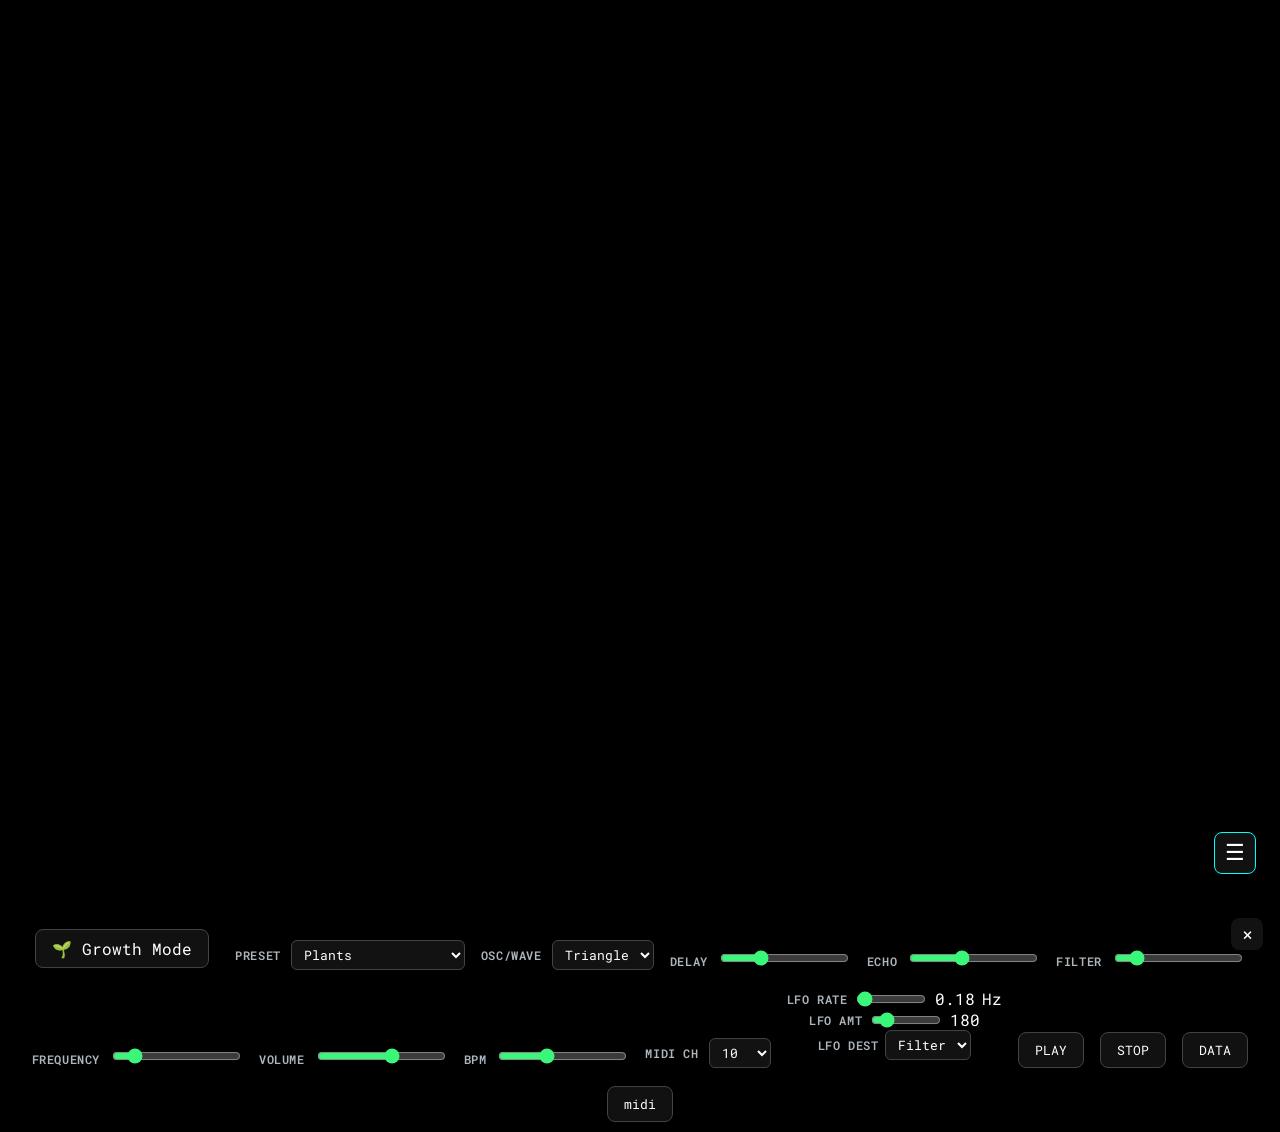
==== index.html @ 4c8a29ea "Initial release of Plantasia growth-mode synth. Canonical vines app with design tokens, accessibilit" ====
<!DOCTYPE html>
<html lang="en">
<head>
  <meta charset="UTF-8" />
  <title>Plantasia</title>
  <meta http-equiv="refresh" content="0; url=plantasia.html" />
  <link rel="canonical" href="plantasia.html" />
  <meta name="viewport" content="width=device-width, initial-scale=1.0" />
  <script>location.replace('plantasia.html');</script>
</head>
<body>
  <p><a href="plantasia.html">Launch Plantasia</a></p>
</body>
</html>
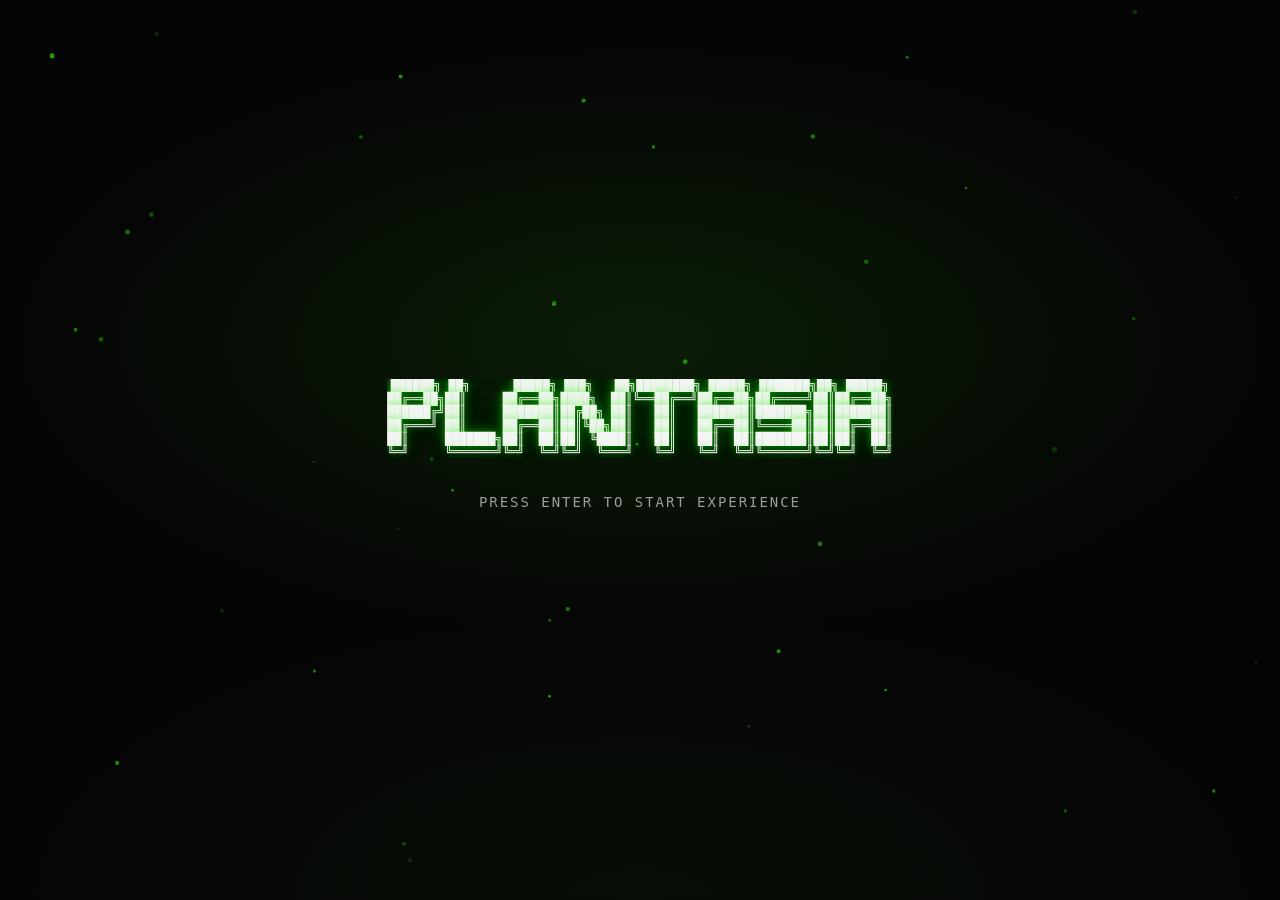
==== commit 57b05219: "Add signature sound engine, Juno Flow installation, and three performance modes. Introduces botanica" ====
--- a/index.html
+++ b/index.html
@@ -2,13 +2,2727 @@
 <html lang="en">
 <head>
   <meta charset="UTF-8" />
-  <title>Plantasia</title>
-  <meta http-equiv="refresh" content="0; url=plantasia.html" />
-  <link rel="canonical" href="plantasia.html" />
+  <title>Plantasia — Growth Mode Synth</title>
   <meta name="viewport" content="width=device-width, initial-scale=1.0" />
-  <script>location.replace('plantasia.html');</script>
+  <meta name="description" content="Plant-inspired generative synth with growth mode vine visualization, 14 presets, LFO modulation, and MIDI control. Inspired by Mort Garson's Plantasia." />
+  <link href="https://cdn.jsdelivr.net/npm/bootstrap@5.0.2/dist/css/bootstrap.min.css"
+        rel="stylesheet"
+        integrity="sha384-EVSTQN3/azprG1Anm3IDhpRTl5bYT10iB8/vXvz4i7//IN/J9slAg8fbstDw=="
+        crossorigin="anonymous">
+  <link href="custom.css" rel="stylesheet">
 </head>
-<body>
-  <p><a href="plantasia.html">Launch Plantasia</a></p>
+<body class="plantasia-app welcome-active">
+<div id="welcomeScreen" class="welcome-screen" role="dialog" aria-modal="true" aria-labelledby="welcomeTitle" tabindex="-1">
+  <canvas id="welcomePollen" class="welcome-screen__pollen" aria-hidden="true"></canvas>
+  <div class="welcome-screen__glow" aria-hidden="true"></div>
+  <div class="welcome-screen__scanlines" aria-hidden="true"></div>
+  <div class="welcome-screen__content" id="welcomeStartArea">
+    <h1 id="welcomeTitle" class="visually-hidden">Plantasia</h1>
+    <pre class="welcome-screen__ascii" aria-hidden="true">██████╗ ██╗      █████╗ ███╗   ██╗████████╗ █████╗ ███████╗██╗ █████╗
+██╔══██╗██║     ██╔══██╗████╗  ██║╚══██╔══╝██╔══██╗██╔════╝██║██╔══██╗
+██████╔╝██║     ███████║██╔██╗ ██║   ██║   ███████║███████╗██║███████║
+██╔═══╝ ██║     ██╔══██║██║╚██╗██║   ██║   ██╔══██║╚════██║██║██╔══██║
+██║     ███████╗██║  ██║██║ ╚████║   ██║   ██║  ██║███████║██║██║  ██║
+╚═╝     ╚══════╝╚═╝  ╚═╝╚═╝  ╚═══╝   ╚═╝   ╚═╝  ╚═╝╚══════╝╚═╝╚═╝  ╚═╝</pre>
+    <button type="button" class="welcome-screen__cta" id="welcomeStartBtn">
+      PRESS ENTER TO START EXPERIENCE
+    </button>
+  </div>
+</div>
+
+<div id="appRoot" class="app-root" aria-hidden="true">
+<canvas id="waveCanvas" role="img" aria-label="Live audio waveform or plant growth visualization"></canvas>
+
+<div id="playGuide" class="play-guide" role="dialog" aria-modal="true" aria-labelledby="playGuideTitle" hidden aria-hidden="true">
+  <div class="play-guide__backdrop" id="playGuideBackdrop" aria-hidden="true"></div>
+  <div class="play-guide__panel">
+    <header class="play-guide__header">
+      <h2 id="playGuideTitle" class="play-guide__title">How to Play</h2>
+      <button type="button" id="playGuideClose" class="play-guide__close btn-close-synth" aria-label="Close how to play dialog">&times;</button>
+    </header>
+    <div class="play-guide__body">
+      <p>Use your computer keyboard to play the Plantasia synth.</p>
+      <p class="play-guide__label">25-key chromatic map (C3–C5) — same as MPK Mini:</p>
+      <p class="play-guide__hint">Lower row C3–B3:</p>
+      <p class="play-guide__keys play-guide__keys--main" aria-label="Keys Z through M">Z S X D C V G B H N J M</p>
+      <p class="play-guide__hint">Upper row C4–C5:</p>
+      <p class="play-guide__keys play-guide__keys--alt" aria-label="Keys Q through I with number black keys">Q 2 W 3 E R 5 T 6 Y 7 U I</p>
+      <p class="play-guide__hint">Digits 2, 3, 5, 6, 7 are the black keys between the letters.</p>
+    </div>
+  </div>
+</div>
+
+<aside id="dataPanel" class="data-panel inspector is-collapsed" aria-label="Parameter data panel">
+  <header class="data-panel__header inspector__header">
+    <h2 class="data-panel__title inspector__title" id="dataPanelLabel">Diagnostics</h2>
+    <button id="closeDataPanel" class="data-panel__close btn-close-synth" type="button" aria-label="Collapse data panel">&times;</button>
+  </header>
+  <pre id="infoDisplay" class="data-panel__body inspector__body" role="status" aria-live="polite"></pre>
+</aside>
+
+<nav class="stage-toolbar" aria-label="Stage controls">
+  <button id="openDataPanel" class="btn btn-sm btn-outline-light stage-btn stage-btn--data" type="button"
+          aria-label="Show diagnostics panel" aria-expanded="false" aria-controls="dataPanel">
+    <span class="stage-btn__label">Inspect</span>
+  </button>
+  <button id="openDrawer" class="btn btn-outline-light stage-btn stage-btn--menu drawer-toggle-btn" type="button"
+          aria-label="Open control surface" aria-expanded="false" aria-controls="drawer">
+    <span class="stage-btn__label" aria-hidden="true">&#9776;</span>
+    <span class="visually-hidden">Controls</span>
+  </button>
+</nav>
+<aside class="ui closed" id="drawer" role="region" aria-label="Synth control surface">
+  <header class="deck__header">
+    <div class="deck__brand">
+      <h1 class="deck__title">Plantasia</h1>
+      <p class="deck__subtitle">Generative synthesizer</p>
+    </div>
+    <button id="closeDrawer" class="btn btn-sm btn-close-synth deck__close" type="button" aria-label="Close controls">&times;</button>
+  </header>
+
+  <div class="deck__grid">
+
+    <section class="deck-section" aria-labelledby="section-transport">
+      <h2 class="deck-section__title" id="section-transport">Transport</h2>
+      <div class="deck-section__body">
+        <div class="transport-cluster">
+          <button id="play" class="btn btn-primary btn-synth" type="button" aria-label="Play" aria-pressed="false">Play</button>
+          <button id="stop" class="btn btn-outline-light btn-synth btn-stop-outline" type="button" aria-label="Stop">Stop</button>
+        </div>
+        <div class="param-row">
+          <label class="param-row__label form-label" for="bpm">Tempo</label>
+          <input class="form-range param-row__control" type="range" id="bpm" min="40" max="180" value="90" />
+        </div>
+      </div>
+    </section>
+
+    <section class="deck-section" aria-labelledby="section-master">
+      <h2 class="deck-section__title" id="section-master">Master</h2>
+      <div class="deck-section__body">
+        <div class="param-row">
+          <label class="param-row__label form-label" for="volume">Volume</label>
+          <input class="form-range param-row__control" type="range" id="volume" min="0" max="100" value="60" />
+        </div>
+        <div class="param-row">
+          <label class="param-row__label form-label" for="freq">Frequency</label>
+          <input class="form-range param-row__control" type="range" id="freq" min="50" max="1000" step="1" value="174" />
+        </div>
+      </div>
+    </section>
+
+    <section class="deck-section" aria-labelledby="section-sound">
+      <h2 class="deck-section__title" id="section-sound">Sound</h2>
+      <div class="deck-section__body">
+        <div class="param-row">
+          <label class="param-row__label form-label" for="preset">Preset</label>
+          <select class="form-select form-select-sm param-row__select" id="preset">
+            <option value="plants">Plants</option>
+            <option value="mold">Mold</option>
+            <option value="bacteria">Bacteria</option>
+            <option value="mushrooms">Mushrooms</option>
+            <option value="harmony">Lifeform Harmony</option>
+            <option value="plantasiaClassic">Plantasia Classic</option>
+            <option value="greenhouse">Greenhouse Lush</option>
+            <option value="cosmicdew">Cosmic Dew</option>
+            <option value="daybeam">Daybeam</option>
+            <option value="spiralback">Spiral Back</option>
+            <option value="rockflora">Planet Rockflora</option>
+            <option value="mycomurk">Myco-Murk</option>
+            <option value="microburst">Microburst</option>
+            <option value="fibonaccishift">Fibonacci Shift</option>
+            <option value="luna">Luna</option>
+            <option value="junoflowers">Juno Flowers</option>
+          </select>
+        </div>
+        <div class="param-row">
+          <label class="param-row__label form-label" for="performanceMode">Mode</label>
+          <select class="form-select form-select-sm param-row__select" id="performanceMode" aria-label="Performance mode">
+            <option value="eq">EQ Mode</option>
+            <option value="growth">Growth Mode</option>
+            <option value="juno-flow" selected>Juno Flow Mode</option>
+          </select>
+        </div>
+        <div class="param-row">
+          <label class="param-row__label form-label" for="waveformSelect">Oscillator</label>
+          <select class="form-select form-select-sm param-row__select" id="waveformSelect">
+            <option value="sine">Sine</option>
+            <option value="triangle">Triangle</option>
+            <option value="sawtooth">Saw</option>
+            <option value="square">Square</option>
+            <option value="pulse">Pulse</option>
+            <option value="noise">Noise</option>
+          </select>
+        </div>
+        <div class="param-row">
+          <label class="param-row__label form-label" for="filter">Filter</label>
+          <input class="form-range param-row__control" type="range" id="filter" min="100" max="8000" step="10" value="1200" />
+        </div>
+      </div>
+    </section>
+
+    <section class="deck-section" aria-labelledby="section-mod">
+      <h2 class="deck-section__title" id="section-mod">Modulation</h2>
+      <div class="deck-section__body mod-section">
+        <div class="param-row mod-row">
+          <label class="param-row__label form-label" for="lfoRate">LFO Rate</label>
+          <div class="param-row__inline">
+            <input class="form-range param-row__control param-row__control--compact" type="range" id="lfoRate" min="0.01" max="10" step="0.01" value="0.18" />
+            <span class="param-row__value" id="lfoRateValue">0.18</span><span class="param-row__unit">Hz</span>
+          </div>
+        </div>
+        <div class="param-row mod-row">
+          <label class="param-row__label form-label" for="lfoAmt">LFO Amount</label>
+          <div class="param-row__inline">
+            <input class="form-range param-row__control param-row__control--compact" type="range" id="lfoAmt" min="0" max="1200" step="1" value="180" />
+            <span class="param-row__value" id="lfoAmtValue">180</span>
+          </div>
+        </div>
+        <div class="param-row mod-row">
+          <label class="param-row__label form-label" for="lfoDest">Destination</label>
+          <select class="form-select form-select-sm param-row__select" id="lfoDest">
+            <option value="filter">Filter</option>
+            <option value="pitch">Pitch</option>
+            <option value="volume">Volume</option>
+            <option value="pan">Pan</option>
+            <option value="flowers">Flower Animation</option>
+          </select>
+        </div>
+      </div>
+    </section>
+
+    <section class="deck-section" aria-labelledby="section-fx">
+      <h2 class="deck-section__title" id="section-fx">Effects</h2>
+      <div class="deck-section__body">
+        <div class="param-row">
+          <label class="param-row__label form-label" for="delay">Delay</label>
+          <input class="form-range param-row__control" type="range" id="delay" min="0" max="1" step="0.01" value="0.38" />
+        </div>
+        <div class="param-row">
+          <label class="param-row__label form-label" for="echo">Echo</label>
+          <input class="form-range param-row__control" type="range" id="echo" min="0" max="1.0" step="0.01" value="0.4" />
+        </div>
+        <p class="deck-section__note">Reverb depth follows echo send.</p>
+      </div>
+    </section>
+
+    <section class="deck-section" aria-labelledby="section-midi">
+      <button type="button" class="collapsible-header deck-section__collapse" id="toggleMidiSection"
+              aria-expanded="true" aria-controls="midiSectionBody">
+        <span class="collapsible-header__label" id="section-midi">MIDI</span>
+        <span class="collapsible-header__icon" aria-hidden="true">▾</span>
+      </button>
+      <div class="midi-section__body" id="midiSectionBody">
+        <div class="midi-grid">
+          <div class="param-row midi-section__row">
+            <label class="param-row__label form-label" for="midiMapProfile">Mapping</label>
+            <select class="form-select form-select-sm param-row__select" id="midiMapProfile" aria-label="MIDI mapping profile">
+              <option value="mpk-mini" selected>Akai MPK Mini</option>
+              <option value="extended">Extended (16 pads)</option>
+            </select>
+          </div>
+          <div class="param-row midi-section__row">
+            <label class="param-row__label form-label" for="midiChannelSelect">Channel</label>
+            <select class="form-select form-select-sm param-row__select" id="midiChannelSelect" aria-label="MIDI channel filter">
+              <option value="-1">All channels</option>
+              <option value="0">1 (Akai default)</option>
+              <option value="1">2</option>
+              <option value="2">3</option>
+              <option value="3">4</option>
+              <option value="4">5</option>
+              <option value="5">6</option>
+              <option value="6">7</option>
+              <option value="7">8</option>
+              <option value="8">9</option>
+              <option value="9">10 (Drums)</option>
+              <option value="10">11</option>
+              <option value="11">12</option>
+              <option value="12">13</option>
+              <option value="13">14</option>
+              <option value="14">15</option>
+              <option value="15">16</option>
+            </select>
+          </div>
+          <div class="param-row midi-section__row">
+            <label class="param-row__label form-label" for="midiInputSelect">Input device</label>
+            <select class="form-select form-select-sm param-row__select" id="midiInputSelect" aria-label="MIDI input device">
+              <option value="all">All inputs</option>
+            </select>
+          </div>
+          <div class="param-row midi-section__row">
+            <label class="param-row__label form-label" for="midiOutputSelect">Output device</label>
+            <select class="form-select form-select-sm param-row__select" id="midiOutputSelect" aria-label="MIDI output device">
+              <option value="none">None</option>
+            </select>
+          </div>
+        </div>
+        <div class="midi-section__actions transport-cluster">
+          <button id="toggleMidiIn" class="btn btn-sm btn-outline-light btn-synth" type="button" aria-pressed="true" aria-label="Toggle MIDI input">MIDI In: On</button>
+          <button id="toggleMidiOut" class="btn btn-sm btn-outline-light btn-synth" type="button" aria-pressed="true" aria-label="Toggle MIDI output">MIDI Out: On</button>
+        </div>
+        <p class="midi-section__status" id="midiStatus" role="status" aria-live="polite">MIDI: waiting for permission…</p>
+        <div class="mpk-panel" id="mpkPanel">
+          <button type="button" class="collapsible-header collapsible-header--nested" id="toggleMpkPanel"
+                  aria-expanded="false" aria-controls="mpkLegend">
+            <span class="collapsible-header__label">MPK Mini map</span>
+            <span class="collapsible-header__icon" aria-hidden="true">▸</span>
+          </button>
+          <div class="mpk-legend is-collapsed" id="mpkLegend" hidden aria-label="Akai MPK Mini pad and knob mapping">
+            <p class="mpk-legend__title">Bank A (switch to B for FX pads)</p>
+            <div class="mpk-legend__pads" id="mpkPadGrid"></div>
+            <div class="mpk-legend__knobs" id="mpkKnobGrid"></div>
+            <p class="mpk-legend__hint">Keys 1, 4, 8, 9 = scale · Keyboard Z–M + Q–I = 25 chromatic notes · MPK keys/pads</p>
+          </div>
+        </div>
+      </div>
+    </section>
+
+    <section class="deck-section" aria-labelledby="section-advanced">
+      <h2 class="deck-section__title" id="section-advanced">Advanced</h2>
+      <div class="deck-section__body transport-row">
+        <button id="toggleDisplay" class="btn btn-outline-light btn-synth w-100" type="button"
+                aria-pressed="false" aria-label="Show or hide data panel">Open diagnostics</button>
+      </div>
+    </section>
+
+  </div>
+</aside>
+</div>
+
+<script src="https://cdn.jsdelivr.net/npm/gsap@3.12.7/dist/gsap.min.js"></script>
+<script src="plantasia-engine.js"></script>
+<script>
+document.addEventListener('DOMContentLoaded', function () {
+  function $(id) { return document.getElementById(id); }
+
+  const playBtn = $("play");
+  const stopBtn = $("stop");
+
+  /* --- Welcome screen (session-only entry state) --- */
+  let experienceStarted = false;
+  let playGuideOpen = false;
+  let welcomePollenAnimId = null;
+  const welcomeScreen = document.getElementById('welcomeScreen');
+  const welcomeStartBtn = document.getElementById('welcomeStartBtn');
+  const welcomeStartArea = document.getElementById('welcomeStartArea');
+  const appRoot = document.getElementById('appRoot');
+  const playGuide = document.getElementById('playGuide');
+  const playGuideClose = document.getElementById('playGuideClose');
+  const playGuideBackdrop = document.getElementById('playGuideBackdrop');
+
+  function startWelcomePollen() {
+    const cv = document.getElementById('welcomePollen');
+    if (!cv) return;
+    const ctx = cv.getContext('2d');
+    const particles = [];
+
+    function resizeWelcomePollen() {
+      cv.width = window.innerWidth;
+      cv.height = window.innerHeight;
+    }
+    resizeWelcomePollen();
+    window.addEventListener('resize', resizeWelcomePollen);
+
+    for (let i = 0; i < 42; i++) {
+      particles.push({
+        x: Math.random() * cv.width,
+        y: Math.random() * cv.height,
+        vx: (Math.random() - 0.5) * 0.28,
+        vy: -0.15 - Math.random() * 0.38,
+        r: 0.8 + Math.random() * 1.8,
+        a: 0.15 + Math.random() * 0.45
+      });
+    }
+
+    function welcomePollenFrame() {
+      if (!document.body.classList.contains('welcome-active')) return;
+      ctx.clearRect(0, 0, cv.width, cv.height);
+      particles.forEach(function(p) {
+        p.x += p.vx;
+        p.y += p.vy;
+        if (p.y < -6) {
+          p.y = cv.height + 6;
+          p.x = Math.random() * cv.width;
+        }
+        if (p.x < 0) p.x = cv.width;
+        if (p.x > cv.width) p.x = 0;
+        ctx.fillStyle = 'rgba(57, 255, 20, ' + p.a + ')';
+        ctx.beginPath();
+        ctx.arc(p.x, p.y, p.r, 0, Math.PI * 2);
+        ctx.fill();
+      });
+      welcomePollenAnimId = requestAnimationFrame(welcomePollenFrame);
+    }
+    welcomePollenFrame();
+  }
+
+  function showPlayGuide() {
+    if (!playGuide) return;
+    playGuideOpen = true;
+    playGuide.hidden = false;
+    playGuide.setAttribute('aria-hidden', 'false');
+    const dur = window.matchMedia('(prefers-reduced-motion: reduce)').matches ? 0 : 0.35;
+    gsap.fromTo(playGuide, { autoAlpha: 0 }, { autoAlpha: 1, duration: dur, ease: 'power2.out' });
+    playGuideClose.focus();
+  }
+
+  function dismissPlayGuide() {
+    if (!playGuideOpen || !playGuide) return;
+    playGuideOpen = false;
+    const dur = window.matchMedia('(prefers-reduced-motion: reduce)').matches ? 0 : 0.28;
+    gsap.to(playGuide, {
+      autoAlpha: 0,
+      duration: dur,
+      ease: 'power2.in',
+      onComplete: function() {
+        playGuide.hidden = true;
+        playGuide.setAttribute('aria-hidden', 'true');
+        if (openDrawerBtn) openDrawerBtn.focus();
+      }
+    });
+  }
+
+  if (playGuideClose) playGuideClose.addEventListener('click', dismissPlayGuide);
+  if (playGuideBackdrop) playGuideBackdrop.addEventListener('click', dismissPlayGuide);
+
+  function selectPreset(value) {
+    const presetEl = $("preset");
+    if (!presetEl) return;
+    presetEl.value = value;
+    presetEl.dispatchEvent(new Event('change', { bubbles: true }));
+  }
+
+  function startExperience() {
+    if (experienceStarted) return;
+    experienceStarted = true;
+
+    const fadeDur = window.matchMedia('(prefers-reduced-motion: reduce)').matches ? 0 : 0.55;
+
+    gsap.to(welcomeScreen, {
+      autoAlpha: 0,
+      duration: fadeDur,
+      ease: 'power2.inOut',
+      onComplete: function() {
+        welcomeScreen.hidden = true;
+        welcomeScreen.setAttribute('aria-hidden', 'true');
+        document.body.classList.remove('welcome-active');
+        appRoot.removeAttribute('aria-hidden');
+        if (welcomePollenAnimId) cancelAnimationFrame(welcomePollenAnimId);
+        selectPreset('junoflowers');
+        setMode('juno-flow', { force: true });
+        animate();
+        showPlayGuide();
+        if (openDrawerBtn) openDrawerBtn.focus();
+      }
+    });
+  }
+
+  welcomeStartBtn.addEventListener('click', function(e) {
+    e.stopPropagation();
+    startExperience();
+  });
+  welcomeStartArea.addEventListener('click', function() { startExperience(); });
+  welcomeStartArea.addEventListener('keydown', function(e) {
+    if (e.code === 'Enter' || e.code === 'Space') {
+      e.preventDefault();
+      startExperience();
+    }
+  });
+  startWelcomePollen();
+  if (welcomeScreen) welcomeScreen.focus();
+  if (playGuide) gsap.set(playGuide, { autoAlpha: 0 });
+
+  /* --- Collapsible panels --- */
+  function setupCollapsible(toggleEl, bodyEl, defaultOpen) {
+    let open = defaultOpen;
+    function setOpen(isOpen) {
+      open = isOpen;
+      toggleEl.setAttribute('aria-expanded', isOpen ? 'true' : 'false');
+      bodyEl.hidden = !isOpen;
+      bodyEl.classList.toggle('is-collapsed', !isOpen);
+      const icon = toggleEl.querySelector('.collapsible-header__icon');
+      if (icon) icon.textContent = isOpen ? '▾' : '▸';
+    }
+    toggleEl.addEventListener('click', function() { setOpen(!open); });
+    setOpen(defaultOpen);
+    return setOpen;
+  }
+
+  const dataPanel = $("dataPanel");
+  const openDataBtn = $("openDataPanel");
+  const closeDataBtn = $("closeDataPanel");
+  const drawerDataBtn = $("toggleDisplay");
+  let dataPanelOpen = false;
+
+  /* --- GSAP panel motion (drawer slide + staggered sections, diagnostics fade) --- */
+  const drawer = document.getElementById('drawer');
+  const openDrawerBtn = document.getElementById('openDrawer');
+  const closeDrawerBtn = document.getElementById('closeDrawer');
+  const drawerSections = drawer.querySelectorAll('.deck-section');
+  let drawerOpen = false;
+  let drawerTl = null;
+  let dataPanelTl = null;
+  const motionCfg = { drawerDur: 0.45, sectionStagger: 0.045, dataDur: 0.32 };
+
+  gsap.matchMedia().add(
+    { reduceMotion: '(prefers-reduced-motion: reduce)' },
+    (context) => {
+      if (context.conditions.reduceMotion) {
+        motionCfg.drawerDur = 0;
+        motionCfg.sectionStagger = 0;
+        motionCfg.dataDur = 0;
+      } else {
+        motionCfg.drawerDur = 0.45;
+        motionCfg.sectionStagger = 0.045;
+        motionCfg.dataDur = 0.32;
+      }
+    }
+  );
+
+  gsap.set(drawer, { xPercent: 100 });
+  gsap.set(drawerSections, { autoAlpha: 0, y: 14 });
+  gsap.set(dataPanel, { autoAlpha: 0, y: -10 });
+
+  function syncDrawerBodyClass(isOpen) {
+    document.body.classList.toggle('drawer-open', isOpen);
+  }
+
+  function syncDataPanelChrome(isOpen) {
+    openDataBtn.setAttribute('aria-expanded', isOpen ? 'true' : 'false');
+    openDataBtn.classList.toggle('is-active', isOpen);
+    if (drawerDataBtn) {
+      drawerDataBtn.setAttribute('aria-pressed', isOpen ? 'true' : 'false');
+      drawerDataBtn.textContent = isOpen ? 'Close diagnostics' : 'Open diagnostics';
+    }
+    const openDataLabel = openDataBtn.querySelector('.stage-btn__label');
+    if (openDataLabel) openDataLabel.textContent = isOpen ? 'Inspecting' : 'Inspect';
+  }
+
+  function setDataPanelOpen(isOpen) {
+    dataPanelOpen = isOpen;
+    syncDataPanelChrome(isOpen);
+    dataPanelTl?.kill();
+
+    if (isOpen) {
+      dataPanel.classList.remove('is-collapsed');
+      dataPanel.hidden = false;
+      dataPanelTl = gsap.to(dataPanel, {
+        autoAlpha: 1,
+        y: 0,
+        duration: motionCfg.dataDur,
+        ease: 'power2.out',
+        overwrite: 'auto',
+        onStart: function() { dataPanel.style.pointerEvents = 'auto'; }
+      });
+      return;
+    }
+
+    dataPanelTl = gsap.to(dataPanel, {
+      autoAlpha: 0,
+      y: -10,
+      duration: motionCfg.dataDur * 0.85,
+      ease: 'power2.in',
+      overwrite: 'auto',
+      onComplete: function() {
+        dataPanel.classList.add('is-collapsed');
+        dataPanel.hidden = true;
+        dataPanel.style.pointerEvents = 'none';
+      }
+    });
+  }
+
+  openDataBtn.addEventListener('click', function() { setDataPanelOpen(!dataPanelOpen); });
+  closeDataBtn.addEventListener('click', function() { setDataPanelOpen(false); });
+  if (drawerDataBtn) {
+    drawerDataBtn.addEventListener('click', function() { setDataPanelOpen(!dataPanelOpen); });
+  }
+  dataPanel.classList.add('is-collapsed');
+  dataPanel.hidden = true;
+  dataPanel.style.pointerEvents = 'none';
+  syncDataPanelChrome(false);
+
+  const setMidiSectionOpen = setupCollapsible(
+    $("toggleMidiSection"), $("midiSectionBody"), true
+  );
+  const setMpkPanelOpen = setupCollapsible(
+    $("toggleMpkPanel"), $("mpkLegend"), false
+  );
+
+  function setDrawerOpen(isOpen) {
+    drawerOpen = isOpen;
+    drawerTl?.kill();
+    openDrawerBtn.style.display = isOpen ? 'none' : '';
+    openDrawerBtn.setAttribute('aria-expanded', isOpen ? 'true' : 'false');
+    openDrawerBtn.classList.toggle('is-active', isOpen);
+    syncDrawerBodyClass(isOpen);
+
+    if (isOpen) {
+      drawer.classList.remove('closed');
+      drawer.classList.add('open');
+      drawer.style.pointerEvents = 'auto';
+      drawerTl = gsap.timeline({ defaults: { ease: 'power3.out', overwrite: 'auto' } });
+      drawerTl
+        .to(drawer, { xPercent: 0, duration: motionCfg.drawerDur })
+        .to(
+          drawerSections,
+          { autoAlpha: 1, y: 0, duration: motionCfg.drawerDur * 0.55, stagger: motionCfg.sectionStagger },
+          motionCfg.drawerDur ? '-=0.18' : 0
+        );
+      return;
+    }
+
+    drawerTl = gsap.timeline({
+      defaults: { ease: 'power3.in', overwrite: 'auto' },
+      onComplete: function() {
+        drawer.classList.remove('open');
+        drawer.classList.add('closed');
+        drawer.style.pointerEvents = 'none';
+      }
+    });
+    drawerTl
+      .to(
+        drawerSections,
+        {
+          autoAlpha: 0,
+          y: 10,
+          duration: motionCfg.drawerDur * 0.45,
+          stagger: motionCfg.sectionStagger
+            ? { each: motionCfg.sectionStagger * 0.6, from: 'end' }
+            : 0
+        }
+      )
+      .to(drawer, { xPercent: 100, duration: motionCfg.drawerDur * 0.7 }, motionCfg.drawerDur ? '-=0.08' : 0);
+  }
+
+  function openDrawer() { setDrawerOpen(true); }
+  function closeDrawer() { setDrawerOpen(false); }
+  openDrawerBtn.addEventListener('click', function() { warmAudioEngine(); openDrawer(); });
+  closeDrawerBtn.addEventListener('click', closeDrawer);
+
+  function setPlayingState(isPlaying) {
+    playBtn.setAttribute('aria-pressed', isPlaying ? 'true' : 'false');
+    playBtn.classList.toggle('is-active', isPlaying);
+    playBtn.textContent = isPlaying ? 'Playing' : 'Play';
+  }
+
+  // GROWTH MODE - VINE VISUALIZER
+  let vine = null, vineAnimId = null;
+  let vinePresetProps = {};
+  let growthPollen = [];
+  let eqNotePulse = 0;
+  let activeTouchVoices = new Map();
+
+  // Helper for vine preset visual properties
+  const NEON_GREEN = '#39ff14';
+
+  const SYNTH_SMOOTH = 0.045;
+  const MAX_ECHO_FB = 0.72;
+  const MAX_MASTER = 0.82;
+  const synthVisual = {
+    filterOpen: 0.5,
+    volumeScale: 0.6,
+    echoGlow: 0.25,
+    tempoPulse: 0,
+    lfoVisual: 0,
+    flowerLfo: 0,
+    brightness: 0.5,
+    chorusShimmer: 0,
+    reverbHaze: 0.35,
+    windPan: 0,
+    resonanceGlow: 0.4,
+    growthLevel: 0,
+    growthStage: 0,
+    delayTrail: 0,
+    canopySpread: 0.5,
+    palette: [NEON_GREEN]
+  };
+
+  function getVinePresetProps() {
+    const preset = getPresetParams();
+    const p = getPreset();
+    return {
+      color: NEON_GREEN,
+      glow:  '#ffffff',
+      leaf:  '#cccccc',
+      spiral: ["spiralback","fibonaccishift"].includes(p),
+      zigzag: ["microburst"].includes(p),
+      wide:   ["greenhouse","plantasiaClassic"].includes(p),
+      vineWidth:  (["greenhouse","plantasiaClassic"].includes(p) ? 3.4 : 2.1),
+      leafSize:   (["plants","greenhouse","plantasiaClassic","junoflowers","luna"].includes(p) ? 8 : 5),
+      growthRate: (["microburst"].includes(p) ? 0.23 : 0.12)
+    };
+  }
+
+  function resetVine() {
+    vinePresetProps = getVinePresetProps();
+    vine = {
+      points: [],
+      tipAngle: -Math.PI/2,
+      tipX: window.innerWidth/2,
+      tipY: window.innerHeight-30,
+      pulse: 0,
+      growthBurst: 0
+    };
+    vine.points.push({x: vine.tipX, y: vine.tipY, angle: vine.tipAngle, age: 0});
+  }
+
+  function growVineFrame() {
+    let ctx = canvas.getContext("2d");
+    if (typeof updateVisualSynthState === 'function') updateVisualSynthState();
+    const filterBright = synthVisual.brightness || 0.5;
+    const volScale = synthVisual.volumeScale || 0.6;
+    const echoGlow = synthVisual.echoGlow || 0;
+    const tempoPulse = Math.sin(synthVisual.tempoPulse * Math.PI * 2) * 0.15;
+    const lfoSway = (synthVisual.lfoVisual || 0) * 8;
+
+    ctx.clearRect(0, 0, canvas.width, canvas.height);
+    ctx.fillStyle = `rgba(8, 12, 8, ${0.35 + filterBright * 0.25})`;
+    ctx.fillRect(0, 0, canvas.width, canvas.height);
+
+    if (activeVoices && activeVoices.size > 0) {
+      vine.pulse = Math.max(vine.pulse, 0.35 + activeVoices.size * 0.12);
+    }
+
+    if (!vine.growSlow) vine.growSlow = 0;
+    vine.growSlow += vinePresetProps.growthRate * (1 + vine.pulse * 0.15);
+    if (vine.growSlow >= 1) {
+      vine.growSlow -= 1;
+      let angleDelta = 0;
+      if (vinePresetProps.spiral) angleDelta += 0.07;
+      if (vinePresetProps.zigzag) {
+        angleDelta += ((Math.floor(vine.points.length/16)%2)===0 ? 0.22 : -0.22);
+      }
+      angleDelta += (Math.random()-0.5)*0.16 + lfoSway * 0.008;
+      vine.tipAngle += angleDelta;
+      let len = 7 + Math.random()*2 + vine.pulse * 1.2;
+      let nx = vine.tipX + Math.cos(vine.tipAngle)*len;
+      let ny = vine.tipY + Math.sin(vine.tipAngle)*len;
+      if (nx < 0) nx = canvas.width+nx;
+      if (nx > canvas.width) nx -= canvas.width;
+      if (ny < 0) ny = canvas.height+ny;
+      if (ny > canvas.height) ny -= canvas.height;
+      vine.tipX = nx;
+      vine.tipY = ny;
+      vine.points.push({x: nx, y: ny, angle: vine.tipAngle, age: 0});
+      if (vine.points.length > 1200) vine.points.shift();
+    }
+
+    vine.pulse *= activeVoices && activeVoices.size > 0 ? 0.985 : 0.94;
+    if (vine.growthBurst > 0) vine.growthBurst *= 0.92;
+
+    const lineW = vinePresetProps.vineWidth + vine.pulse * 3.5 + volScale * 2;
+    const glow = 24 + vine.pulse * 18 + filterBright * 20 + tempoPulse * 12 + echoGlow * 14;
+
+    if (echoGlow > 0.1) {
+      ctx.save();
+      ctx.globalAlpha = echoGlow * 0.22;
+      ctx.shadowBlur = glow * 1.4;
+      ctx.shadowColor = vinePresetProps.glow;
+      ctx.strokeStyle = vinePresetProps.color;
+      ctx.lineWidth = lineW * 0.85;
+      ctx.beginPath();
+      for (let i=0; i<vine.points.length; ++i) {
+        const p = vine.points[i];
+        const ox = Math.sin(i * 0.08 + synthVisual.tempoPulse * 6) * echoGlow * 6;
+        if (i===0) ctx.moveTo(p.x + ox, p.y);
+        else ctx.lineTo(p.x + ox, p.y);
+      }
+      ctx.stroke();
+      ctx.restore();
+    }
+
+    ctx.save();
+    ctx.shadowBlur = glow;
+    ctx.shadowColor = vinePresetProps.glow;
+    ctx.strokeStyle = vinePresetProps.color;
+    ctx.lineWidth = lineW;
+    ctx.beginPath();
+    for (let i=0; i<vine.points.length; ++i) {
+      let p = vine.points[i];
+      if (i===0) ctx.moveTo(p.x, p.y);
+      else ctx.lineTo(p.x, p.y);
+    }
+    ctx.stroke();
+    ctx.shadowBlur = 0;
+
+    for (let i=16; i<vine.points.length; i+=Math.floor(12+Math.random()*5)) {
+      let p = vine.points[i];
+      const leafSway = Math.sin(i * 0.1 + (synthVisual.lfoVisual || 0) * 3) * (4 + lfoSway);
+      ctx.save();
+      ctx.translate(p.x + leafSway, p.y);
+      ctx.rotate(p.angle + Math.PI/2 + leafSway * 0.02);
+      ctx.fillStyle = vinePresetProps.leaf;
+      ctx.globalAlpha = 0.5 + filterBright * 0.35 + vine.pulse * 0.15;
+      const leafSz = vinePresetProps.leafSize * (1 + volScale * 0.35 + vine.pulse * 0.2);
+      ctx.beginPath();
+      ctx.ellipse(0, 0, leafSz, leafSz/2.2, 0, 0, Math.PI*2);
+      ctx.fill();
+      ctx.restore();
+    }
+    ctx.restore();
+
+    growthPollen = growthPollen.filter(p => p.life > 0);
+    growthPollen.forEach(p => {
+      p.x += p.vx;
+      p.y += p.vy;
+      p.vy += 0.04;
+      p.vx *= 0.98;
+      p.life -= 0.022;
+      ctx.fillStyle = `rgba(57, 255, 20, ${p.life * 0.75})`;
+      ctx.beginPath();
+      ctx.arc(p.x, p.y, p.size * p.life, 0, Math.PI * 2);
+      ctx.fill();
+    });
+
+    if (isGrowthMode()) vineAnimId = requestAnimationFrame(growVineFrame);
+  }
+
+  function vinePulse() {
+    if (vine) vine.pulse = Math.min(2.5, vine.pulse + 1.1);
+  }
+
+  // ═══════════════════════════════════════════════════════════════════════════
+  //  JUNO FLOWERS — Black & white ASCII garden
+  // ═══════════════════════════════════════════════════════════════════════════
+  let junoFlowersActive = false;
+  let junoFlowersAnimId = null;
+  let junoScene = null;
+  const JUNO_ASCII_FONT = 'ui-monospace, "Cascadia Code", Menlo, Consolas, monospace';
+  const JUNO_POP_CHARS = ['*', '+', '#', '.', "'", '`'];
+  const JUNO_FALL_CHARS = ['*', '.', "'", '`', ','];
+  const JUNO_MIN_GLYPH = 8;
+  const MPK_MINI_KEY_START = 48;
+  const MPK_MINI_KEY_COUNT = 25;
+  const NOTE_NAMES = ['C', 'C#', 'D', 'D#', 'E', 'F', 'F#', 'G', 'G#', 'A', 'A#', 'B'];
+  // 25-key chromatic map C3–C5 (matches MPK Mini). Piano-style: bottom row + top row.
+  const KEY_TO_MIDI = {
+    KeyZ: 48, KeyS: 49, KeyX: 50, KeyD: 51, KeyC: 52, KeyV: 53, KeyG: 54,
+    KeyB: 55, KeyH: 56, KeyN: 57, KeyJ: 58, KeyM: 59,
+    KeyQ: 60, Digit2: 61, KeyW: 62, Digit3: 63, KeyE: 64, KeyR: 65, Digit5: 66,
+    KeyT: 67, Digit6: 68, KeyY: 69, Digit7: 70, KeyU: 71, KeyI: 72
+  };
+
+  function _junoMidiToFreq(midi) {
+    return 440 * Math.pow(2, (midi - 69) / 12);
+  }
+
+  function _junoMidiToLabel(midi) {
+    return NOTE_NAMES[midi % 12] + (Math.floor(midi / 12) - 1);
+  }
+
+  function _junoGlyph(jc, ch, x, y, size, alpha, bright) {
+    if (!ch || alpha <= 0) return;
+    const glyphSize = Math.max(JUNO_MIN_GLYPH, size);
+    jc.save();
+    jc.font = `bold ${glyphSize}px ${JUNO_ASCII_FONT}`;
+    let r, g, b;
+    if (bright) {
+      r = 57; g = 255; b = 20;
+    } else {
+      const gray = 160 + Math.floor(alpha * 72);
+      r = g = b = gray;
+    }
+    jc.fillStyle = `rgba(${r},${g},${b},${Math.min(1, alpha)})`;
+    jc.textAlign = 'center';
+    jc.textBaseline = 'middle';
+    jc.fillText(ch, x, y);
+    jc.restore();
+  }
+
+  function _junoKeyboardKeys() {
+    const keys = [];
+    for (let midi = MPK_MINI_KEY_START; midi < MPK_MINI_KEY_START + MPK_MINI_KEY_COUNT; midi++) {
+      let keyCode = null;
+      Object.keys(KEY_TO_MIDI).forEach(function(code) {
+        if (KEY_TO_MIDI[code] === midi) keyCode = code;
+      });
+      keys.push({
+        midiNote: midi,
+        freq: _junoMidiToFreq(midi),
+        keyCode: keyCode,
+        label: _junoMidiToLabel(midi),
+        keyIndex: midi - MPK_MINI_KEY_START
+      });
+    }
+    return keys;
+  }
+
+  function _junoFindFlower(keyCode, freq, midiNote) {
+    if (!junoScene || !junoScene.flowers) return null;
+    if (typeof midiNote === 'number') {
+      const byMidi = junoScene.flowers.find(function(fl) { return fl.midiNote === midiNote; });
+      if (byMidi) return byMidi;
+    }
+    if (keyCode) {
+      const byCode = junoScene.flowers.find(function(fl) { return fl.keyCode === keyCode; });
+      if (byCode) return byCode;
+    }
+    if (typeof freq === 'number') {
+      return junoScene.flowers.find(function(fl) {
+        return Math.abs(fl.noteFreq - freq) < 0.6;
+      });
+    }
+    return null;
+  }
+
+  function isFlowerGardenPreset() {
+    return isJunoFlowMode();
+  }
+
+  function _junoFlowerHeadY(fl) {
+    return fl.y - fl.stemH;
+  }
+
+  function _junoSpawnFlowerPop(fl, intensity) {
+    const headX = fl.x;
+    const headY = _junoFlowerHeadY(fl);
+    const particles = [];
+    const inten = intensity || 0.85;
+    const count = Math.floor(22 + inten * 34);
+    for (let i = 0; i < count; i++) {
+      const ang = (i / count) * Math.PI * 2 + (Math.random() - 0.5) * 0.55;
+      const speed = 3.5 + Math.random() * 6.5 + inten * 4.2;
+      particles.push({
+        x: headX + (Math.random() - 0.5) * 10,
+        y: headY + (Math.random() - 0.5) * 10,
+        vx: Math.cos(ang) * speed,
+        vy: Math.sin(ang) * speed - 2.2 - Math.random() * 3.2,
+        life: 1,
+        ch: JUNO_POP_CHARS[Math.floor(Math.random() * JUNO_POP_CHARS.length)],
+        size: Math.max(JUNO_MIN_GLYPH, 11 + Math.random() * 9 + inten * 6),
+        neon: Math.random() > 0.35
+      });
+    }
+    fl.popParticles = (fl.popParticles || []).concat(particles).slice(-96);
+    fl.flashTimer = 8;
+  }
+
+  function _junoMakeFallingChar(W, H) {
+    return {
+      x: Math.random() * W,
+      y: -20,
+      vx: (Math.random() - 0.5) * 1.6,
+      vy: 0.5 + Math.random() * 1.1,
+      ch: JUNO_FALL_CHARS[Math.floor(Math.random() * JUNO_FALL_CHARS.length)],
+      size: Math.max(JUNO_MIN_GLYPH, 8 + Math.random() * 5),
+      alpha: 0.28 + Math.random() * 0.42
+    };
+  }
+
+  function _junoInitScene() {
+    const W = canvas.width, H = canvas.height;
+    const keys = _junoKeyboardKeys();
+    const n = keys.length;
+    const marginX = W * 0.02;
+    const spanX = W * 0.96;
+
+    const skyDots = [];
+    for (let i = 0; i < Math.floor(W / 36); i++) {
+      skyDots.push({
+        x: Math.random() * W,
+        y: Math.random() * H * 0.45,
+        ch: ['.', "'", '`'][Math.floor(Math.random() * 3)],
+        size: JUNO_MIN_GLYPH + Math.random() * 4,
+        alpha: 0.08 + Math.random() * 0.14,
+        phase: Math.random() * Math.PI * 2
+      });
+    }
+
+    const flowers = [];
+    keys.forEach(function(k, i) {
+      const frac = n > 1 ? i / (n - 1) : 0.5;
+      const x = marginX + frac * spanX;
+      flowers.push({
+        keyCode: k.keyCode,
+        midiNote: k.midiNote,
+        noteFreq: k.freq,
+        keyLabel: k.label,
+        keyIndex: k.keyIndex,
+        x: x,
+        y: H * 0.74 + (i % 3) * H * 0.028 + (Math.random() - 0.5) * H * 0.01,
+        stemH: 52 + (i % 4) * 10 + Math.random() * 18,
+        petalR: 16 + (i % 4) * 3 + Math.random() * 5,
+        phase: (i / n) * Math.PI * 2,
+        bloomState: 0.55,
+        bloomSpeed: 0.002,
+        swayAmt: 1.2 + (i % 3) * 0.4,
+        swaySpeed: 0.6 + (i % 5) * 0.12,
+        burstTimer: 0,
+        burstPeak: 1.6,
+        burstScale: 1,
+        popParticles: [],
+        stemBend: 0,
+        brightTimer: 0,
+        petalPulse: 1,
+        rings: [],
+        held: false,
+        flashTimer: 0
+      });
+    });
+
+    const pollen = [];
+    for (let i = 0; i < 22; i++) {
+      pollen.push({
+        x: Math.random() * W,
+        y: H * (0.32 + Math.random() * 0.5),
+        vx: (Math.random() - 0.5) * 0.2,
+        vy: -0.06 - Math.random() * 0.14,
+        life: Math.random(),
+        ch: ['.', "'", '`'][Math.floor(Math.random() * 3)],
+        size: JUNO_MIN_GLYPH + Math.random() * 4
+      });
+    }
+
+    const numBlades = Math.min(Math.floor(W / 8), 200);
+    const grass = [];
+    for (let i = 0; i < numBlades; i++) {
+      grass.push({
+        x: (i / numBlades) * W,
+        h: 12 + Math.random() * 28,
+        phase: Math.random() * Math.PI * 2,
+        speed: 0.7 + Math.random() * 1.0,
+        ch: ['|', '/', '\\'][Math.floor(Math.random() * 3)]
+      });
+    }
+
+    const falling = [];
+    for (let i = 0; i < 6; i++) {
+      const p = _junoMakeFallingChar(W, H);
+      p.y = Math.random() * H * 0.5;
+      p.alpha = 0.15 + Math.random() * 0.2;
+      falling.push(p);
+    }
+
+    junoScene = { t: 0, W, H, skyDots, flowers, pollen, grass, falling };
+  }
+
+  function triggerJunoNoteEvent(freq, velocity, keyCode, midiNote) {
+    if (!isJunoFlowMode() || !junoScene) return;
+    const flower = _junoFindFlower(keyCode, freq, midiNote);
+    if (!flower) return;
+
+    const intensity = typeof velocity === 'number' ? Math.max(0.4, velocity / 127) : 0.9;
+    const growthBoost = (synthVisual.growthLevel || 0) * 0.35;
+    flower.held = true;
+
+    const burstAdd = 48 + Math.floor((intensity + growthBoost) * 32);
+    flower.burstTimer = Math.min(72, Math.max(flower.burstTimer, burstAdd));
+    flower.burstPeak = Math.min(3.4, 2.0 + intensity * 1.1 + Math.random() * 0.2);
+    flower.burstScale = flower.burstPeak;
+    flower.stemBend = Math.min(24, flower.stemBend + intensity * 16);
+    flower.brightTimer = Math.min(56, flower.brightTimer + 36);
+    flower.petalPulse = 1 + intensity * 0.85;
+    flower.bloomState = Math.min(1, flower.bloomState + 0.12);
+    flower.rings = flower.rings || [];
+
+    for (let ri = 0; ri < 2; ri++) {
+      flower.rings.push({
+        r: flower.petalR * (0.35 + ri * 0.2),
+        life: 1,
+        speed: 3.8 + intensity * 3.5 + ri * 1.2
+      });
+    }
+    if (flower.rings.length > 10) flower.rings = flower.rings.slice(-10);
+
+    _junoSpawnFlowerPop(flower, intensity);
+  }
+
+  function triggerJunoNoteRelease(keyCode, midiNote) {
+    if (!isJunoFlowMode() || !junoScene) return;
+    const flower = _junoFindFlower(keyCode, null, midiNote);
+    if (!flower) return;
+    flower.held = false;
+  }
+
+  const JUNO_BURST_FRAMES = 72;
+
+  function _junoDrawFlower(jc, fl, t) {
+    if (fl.held) {
+      fl.brightTimer = Math.max(fl.brightTimer, 14);
+      fl.petalPulse = Math.max(fl.petalPulse, 1.28);
+      fl.bloomState = Math.min(1, fl.bloomState + 0.018);
+    } else {
+      fl.bloomState = Math.min(1, fl.bloomState + fl.bloomSpeed);
+    }
+
+    const sway = Math.sin(t * 0.01 * fl.swaySpeed + fl.phase) * fl.swayAmt
+      + (synthVisual.flowerLfo || 0) * fl.swayAmt * 4;
+
+    if (fl.burstTimer > 0) {
+      const progress = fl.burstTimer / JUNO_BURST_FRAMES;
+      fl.burstScale = 1 + (fl.burstPeak - 1) * Math.sin(progress * Math.PI);
+      fl.burstTimer--;
+    } else {
+      fl.burstScale = fl.held ? 1.12 : 1;
+    }
+
+    if (fl.stemBend > 0.05) fl.stemBend *= 0.88;
+    else fl.stemBend = 0;
+    if (fl.brightTimer > 0) fl.brightTimer--;
+    if (fl.petalPulse > 1.01) fl.petalPulse *= 0.93;
+    else fl.petalPulse = 1;
+    if (fl.flashTimer > 0) fl.flashTimer--;
+
+    const bursting = fl.burstTimer > 0;
+    const bright = fl.brightTimer > 0 || fl.held || fl.flashTimer > 0;
+    const shimmer = (synthVisual.chorusShimmer || 0) * 0.2;
+    const PR = fl.petalR * fl.bloomState * fl.burstScale * fl.petalPulse
+      * (1 + (synthVisual.flowerLfo || 0) * 0.35 + (synthVisual.volumeScale - 0.6) * 0.2 + shimmer);
+    const windX = (synthVisual.windPan || 0) * 28;
+    const cx = fl.x + sway + windX;
+    const cy = _junoFlowerHeadY(fl);
+
+    if (fl.flashTimer > 0) {
+      _junoGlyph(jc, '#', cx, cy, PR * 2.8, fl.flashTimer / 8 * 0.35, true);
+    }
+
+    fl.popParticles = fl.popParticles.filter(p => p.life > 0);
+    fl.popParticles.forEach(p => {
+      p.x += p.vx;
+      p.y += p.vy;
+      p.vy += 0.07;
+      p.vx *= 0.982;
+      p.life -= 0.024;
+      _junoGlyph(
+        jc, p.ch, p.x, p.y,
+        p.size * (0.55 + p.life * 0.55),
+        p.life * 0.95,
+        p.neon || bright
+      );
+    });
+
+    if (fl.rings && fl.rings.length) {
+      fl.rings = fl.rings.filter(r => r.life > 0);
+      fl.rings.forEach(ring => {
+        ring.life -= 0.014;
+        ring.r += ring.speed;
+        const ringAlpha = ring.life * 0.82;
+        const ringGlyphs = bursting ? 18 : 12;
+        for (let k = 0; k < ringGlyphs; k++) {
+          const ang = (k / ringGlyphs) * Math.PI * 2;
+          _junoGlyph(
+            jc, bursting ? '+' : 'o',
+            cx + Math.cos(ang) * ring.r,
+            cy + Math.sin(ang) * ring.r * 0.74,
+            Math.max(JUNO_MIN_GLYPH, bursting ? 12 : 10), ringAlpha, bright || bursting
+          );
+        }
+      });
+    }
+
+    const stemSteps = Math.max(3, Math.floor(fl.stemH / 8));
+    for (let s = 0; s <= stemSteps; s++) {
+      const frac = s / stemSteps;
+      const bend = fl.stemBend * frac * frac;
+      const sx = sway * frac + bend;
+      const sy = fl.y + 3 - frac * fl.stemH;
+      _junoGlyph(jc, '|', fl.x + sx, sy, Math.max(JUNO_MIN_GLYPH, 12), bright ? 0.7 : 0.38, bright);
+    }
+
+    const petalCh = bursting ? '#' : '*';
+    const centerCh = bursting ? '@' : 'O';
+    const petalSize = Math.max(JUNO_MIN_GLYPH, 14 + PR * (bursting ? 0.85 : 0.42));
+    const petalCount = bursting ? 8 : 6;
+    for (let k = 0; k < petalCount; k++) {
+      const ang = (k / petalCount) * Math.PI * 2 + t * 0.0042;
+      const pulseR = PR * (1 + (bursting ? 0.28 * Math.sin(t * 0.28 + k) : 0));
+      const px = cx + Math.cos(ang) * pulseR;
+      const py = cy + Math.sin(ang) * pulseR * 0.74;
+      _junoGlyph(jc, petalCh, px, py, petalSize, bursting ? 1 : 0.68, bright);
+    }
+    _junoGlyph(jc, centerCh, cx, cy, petalSize + 6, bursting ? 1 : 0.78, bright);
+
+    if (bursting) {
+      const ringR = PR * (1.3 + (1 - fl.burstTimer / JUNO_BURST_FRAMES) * 1.6);
+      const ringAlpha = (fl.burstTimer / JUNO_BURST_FRAMES) * 0.92;
+      for (let k = 0; k < 14; k++) {
+        const ang = (k / 14) * Math.PI * 2;
+        _junoGlyph(
+          jc, '+',
+          cx + Math.cos(ang) * ringR,
+          cy + Math.sin(ang) * ringR * 0.74,
+          Math.max(JUNO_MIN_GLYPH, 15), ringAlpha, true
+        );
+      }
+      for (let k = 0; k < 8; k++) {
+        const ang = (k / 8) * Math.PI * 2 + t * 0.1;
+        _junoGlyph(
+          jc, '*',
+          cx + Math.cos(ang) * ringR * 0.65,
+          cy + Math.sin(ang) * ringR * 0.5,
+          Math.max(JUNO_MIN_GLYPH, 14), ringAlpha * 0.8, true
+        );
+      }
+    }
+
+    _junoGlyph(jc, fl.keyLabel, fl.x, fl.y + 16, JUNO_MIN_GLYPH, bright ? 0.85 : 0.38, bright);
+  }
+
+  function drawJunoFrame() {
+    if (!isJunoFlowMode()) {
+      cancelAnimationFrame(junoFlowersAnimId);
+      junoFlowersAnimId = null;
+      junoFlowersActive = false;
+      animate();
+      return;
+    }
+
+    if (!junoScene || junoScene.W !== canvas.width || junoScene.H !== canvas.height) {
+      _junoInitScene();
+    }
+
+    const sc = junoScene;
+    const W = sc.W, H = sc.H;
+    sc.t++;
+    const t = sc.t;
+    if (typeof updateVisualSynthState === 'function') updateVisualSynthState();
+    const jc = canvas.getContext('2d');
+    const groundY = H * 0.77;
+    const tempoPulse = Math.sin(synthVisual.tempoPulse * Math.PI * 2) * 0.12;
+    const filterBright = 0.35 + synthVisual.filterOpen * 0.65;
+    const echoGlow = synthVisual.echoGlow;
+
+    junoFlowersActive = true;
+
+    jc.fillStyle = '#000000';
+    jc.fillRect(0, 0, W, H);
+
+    const hazeAmt = (synthVisual.reverbHaze || 0) * 0.55 + (synthVisual.growthLevel || 0) * 0.25;
+    if (hazeAmt > 0.08) {
+      jc.save();
+      jc.globalAlpha = 0.03 + hazeAmt * 0.07;
+      jc.fillStyle = '#ff9a5c';
+      jc.fillRect(0, 0, W, H);
+      jc.restore();
+    }
+
+    const windShift = (synthVisual.windPan || 0) * W * 0.04;
+
+    jc.save();
+    jc.globalAlpha = 0.035 + echoGlow * 0.06;
+    for (let sy = 0; sy < H; sy += 4) {
+      jc.fillStyle = 'rgba(255,255,255,0.06)';
+      jc.fillRect(0, sy, W, 1);
+    }
+    jc.restore();
+
+    sc.skyDots.forEach(d => {
+      const flicker = 0.35 + filterBright * 0.2 + tempoPulse
+        + 0.15 * Math.sin(t * 0.018 + d.phase);
+      _junoGlyph(jc, d.ch, d.x, d.y, d.size, d.alpha * flicker);
+    });
+
+    sc.falling.forEach((p, i) => {
+      p.x += p.vx + Math.sin(t * 0.017 + i * 1.4) * 0.28;
+      p.y += p.vy;
+      if (p.y > H + 22) sc.falling[i] = _junoMakeFallingChar(W, H);
+      _junoGlyph(jc, p.ch, p.x, p.y, p.size, p.alpha);
+    });
+
+    for (let gx = 0; gx < W; gx += 8) {
+      _junoGlyph(jc, '_', gx + 4, groundY, Math.max(JUNO_MIN_GLYPH, 10), 0.32);
+    }
+
+    sc.grass.forEach(blade => {
+      const sway = Math.sin(t * 0.01 * blade.speed + blade.phase) * (4.8 + synthVisual.volumeScale * 3);
+      _junoGlyph(
+        jc, blade.ch,
+        blade.x + sway, groundY - blade.h * 0.5,
+        Math.max(JUNO_MIN_GLYPH, 10), 0.28 + filterBright * 0.22
+      );
+    });
+
+    sc.flowers.slice().sort(function(a, b) { return a.y - b.y; }).forEach(function(fl) {
+      _junoDrawFlower(jc, fl, t);
+    });
+
+    sc.pollen.forEach((p, i) => {
+      p.x += p.vx + Math.sin(t * 0.018 + i * 0.72) * 0.19;
+      p.y += p.vy;
+      p.life -= 0.0017;
+      if (p.life <= 0 || p.y < -8) {
+        sc.pollen[i] = {
+          x: Math.random() * W,
+          y: H * 0.88,
+          vx: (Math.random() - 0.5) * 0.24,
+          vy: -0.07 - Math.random() * 0.18,
+          life: 1,
+          ch: ['.', "'", '`'][Math.floor(Math.random() * 3)],
+          size: JUNO_MIN_GLYPH + Math.random() * 4
+        };
+      }
+      _junoGlyph(jc, p.ch, p.x, p.y, p.size, (0.18 + echoGlow * 0.35 + filterBright * 0.12) * p.life);
+    });
+
+    junoFlowersAnimId = requestAnimationFrame(drawJunoFrame);
+  }
+  // ═══════════════════════════════════════════════════════════════════════════
+  //  END JUNO FLOWERS
+  // ═══════════════════════════════════════════════════════════════════════════
+  // Presets loaded from Plantasia Signature Sound Engine
+  const presetSettings = PlantasiaEngine.buildPresetRegistry();
+
+  // Transport & canvas state — must be declared before readUISynthState (assigns bpm)
+  let bpm = 90, bpmTimer = null, stopped = true;
+  let trailFrames = [], currentWaveColor = NEON_GREEN;
+  let canvas = document.getElementById("waveCanvas");
+  let ctx = canvas ? canvas.getContext("2d") : null;
+
+  // --- Single source of truth for synth parameters ---
+  const synthState = {
+    mode: 'juno-flow',
+    bpm: 90,
+    volume: 60,
+    baseFreq: 174,
+    preset: 'plants',
+    waveform: 'triangle',
+    filterHz: 1200,
+    filterType: 'lowpass',
+    filterQ: 5,
+    lfoRate: 0.18,
+    lfoAmount: 180,
+    lfoDest: 'filter',
+    delayMix: 0.38,
+    echoFeedback: 0.25,
+    reverbDepth: 0.5
+  };
+
+  let userWaveform = null;
+  const waveformSelect = document.getElementById('waveformSelect');
+
+  function getMode() { return synthState.mode || 'eq'; }
+  function isEqMode() { return getMode() === 'eq'; }
+  function isGrowthMode() { return getMode() === 'growth'; }
+  function isJunoFlowMode() { return getMode() === 'juno-flow'; }
+
+  function applyModeBodyClass() {
+    document.body.classList.toggle('mode-eq', isEqMode());
+    document.body.classList.toggle('mode-growth', isGrowthMode());
+    document.body.classList.toggle('mode-juno-flow', isJunoFlowMode());
+  }
+
+  function stopAllVisualizers() {
+    cancelAnimationFrame(vineAnimId);
+    cancelAnimationFrame(junoFlowersAnimId);
+    vineAnimId = null;
+    junoFlowersAnimId = null;
+    trailFrames = [];
+  }
+
+  function setMode(mode, options) {
+    options = options || {};
+    const valid = ['eq', 'growth', 'juno-flow'];
+    if (!valid.includes(mode)) return;
+    if (synthState.mode === mode && !options.force) return;
+
+    synthState.mode = mode;
+    const modeEl = $("performanceMode");
+    if (modeEl && modeEl.value !== mode) modeEl.value = mode;
+
+    stopAllVisualizers();
+    vine = null;
+    if (!isJunoFlowMode()) {
+      junoFlowersActive = false;
+      junoScene = null;
+    }
+    applyModeBodyClass();
+
+    if (options.suggestPreset && isJunoFlowMode()) {
+      const p = getPreset();
+      if (p !== 'junoflowers' && p !== 'luna') {
+        selectPreset('junoflowers');
+        return;
+      }
+    }
+
+    if (isGrowthMode()) {
+      resetVine();
+      initGrowthPollen();
+      growVineFrame();
+    } else if (isJunoFlowMode()) {
+      junoFlowersActive = true;
+      junoScene = null;
+      drawJunoFrame();
+    } else {
+      junoFlowersActive = false;
+      animate();
+    }
+  }
+
+  function cyclePerformanceMode() {
+    const modes = ['eq', 'growth', 'juno-flow'];
+    const idx = modes.indexOf(getMode());
+    setMode(modes[(idx + 1) % modes.length], { suggestPreset: true, force: true });
+  }
+
+  function triggerModeNoteVisual(freq, velocity, keyCode, midiNote) {
+    if (isJunoFlowMode()) triggerJunoNoteEvent(freq, velocity, keyCode, midiNote);
+    else if (isGrowthMode()) triggerGrowthNoteEvent(freq, velocity);
+    else triggerEqNotePulse(freq, velocity);
+  }
+
+  function parseVoiceTriggerIds(voiceId) {
+    if (voiceId.startsWith('kb-')) {
+      const keyCode = voiceId.slice(3);
+      return { keyCode, midiNote: KEY_TO_MIDI[keyCode] };
+    }
+    if (voiceId.startsWith('touch-')) {
+      const keyCode = voiceId.slice(6);
+      return { keyCode, midiNote: KEY_TO_MIDI[keyCode] };
+    }
+    if (voiceId.startsWith('midi-')) {
+      const midiNote = parseInt(voiceId.slice(5), 10);
+      let keyCode = null;
+      Object.keys(KEY_TO_MIDI).forEach(function(code) {
+        if (KEY_TO_MIDI[code] === midiNote) keyCode = code;
+      });
+      return { keyCode, midiNote };
+    }
+    return { keyCode: null, midiNote: null };
+  }
+
+  function triggerEqNotePulse(freq, velocity) {
+    const v = typeof velocity === 'number' ? velocity / 127 : 0.85;
+    eqNotePulse = Math.min(1.8, eqNotePulse + 0.4 + v * 0.35);
+  }
+
+  function initGrowthPollen() {
+    growthPollen = [];
+    if (!canvas) return;
+    for (let i = 0; i < 36; i++) {
+      growthPollen.push({
+        x: Math.random() * canvas.width,
+        y: Math.random() * canvas.height,
+        vx: (Math.random() - 0.5) * 0.4,
+        vy: -0.2 - Math.random() * 0.5,
+        life: 0.3 + Math.random() * 0.7,
+        size: 2 + Math.random() * 4
+      });
+    }
+  }
+
+  function triggerGrowthNoteEvent(freq, velocity) {
+    if (!isGrowthMode() || !vine) return;
+    const intensity = typeof velocity === 'number' ? Math.max(0.35, velocity / 127) : 0.85;
+    vine.pulse = Math.min(2.8, vine.pulse + 1.4 + intensity * 0.9);
+    vine.growthBurst = 1;
+    const tipX = vine.tipX;
+    const tipY = vine.tipY;
+    const count = Math.floor(14 + intensity * 18);
+    for (let i = 0; i < count; i++) {
+      const ang = (i / count) * Math.PI * 2 + Math.random() * 0.5;
+      const speed = 2.5 + Math.random() * 5 + intensity * 3;
+      growthPollen.push({
+        x: tipX + (Math.random() - 0.5) * 10,
+        y: tipY + (Math.random() - 0.5) * 10,
+        vx: Math.cos(ang) * speed,
+        vy: Math.sin(ang) * speed - 2 - Math.random() * 2,
+        life: 1,
+        size: 3 + Math.random() * 5 + intensity * 3
+      });
+    }
+    if (growthPollen.length > 140) growthPollen = growthPollen.slice(-140);
+  }
+
+  function readUISynthState() {
+    synthState.bpm = parseInt($("bpm").value, 10);
+    synthState.volume = parseFloat($("volume").value);
+    synthState.baseFreq = parseFloat($("freq").value);
+    synthState.preset = $("preset").value;
+    synthState.waveform = userWaveform || waveformSelect.value;
+    synthState.filterHz = parseFloat($("filter").value);
+    synthState.lfoRate = parseFloat($("lfoRate").value);
+    synthState.lfoAmount = parseFloat($("lfoAmt").value);
+    synthState.lfoDest = $("lfoDest").value;
+    synthState.delayMix = parseFloat($("delay").value);
+    synthState.echoFeedback = parseFloat($("echo").value);
+    const modeEl = $("performanceMode");
+    if (modeEl) synthState.mode = modeEl.value;
+    const p = getPresetParams();
+    synthState.filterType = p.filterType || 'lowpass';
+    synthState.reverbDepth = p.reverb != null ? p.reverb : synthState.reverbDepth;
+    bpm = synthState.bpm;
+  }
+
+  function syncUIFromSynthState() {
+    $("bpm").value = synthState.bpm;
+    $("volume").value = synthState.volume;
+    $("freq").value = Math.round(synthState.baseFreq);
+    $("preset").value = synthState.preset;
+    waveformSelect.value = synthState.waveform;
+    $("filter").value = Math.round(synthState.filterHz);
+    $("lfoRate").value = synthState.lfoRate;
+    $("lfoAmt").value = synthState.lfoAmount;
+    $("lfoDest").value = synthState.lfoDest;
+    $("delay").value = synthState.delayMix;
+    $("echo").value = synthState.echoFeedback;
+    const modeEl = $("performanceMode");
+    if (modeEl) modeEl.value = synthState.mode || 'eq';
+    updateLfoDisplay();
+    bpm = synthState.bpm;
+  }
+
+  function applyPresetToSynth(presetKey) {
+    const p = presetSettings[presetKey];
+    if (!p) return;
+    const sound = p.sound || p;
+    synthState.preset = presetKey;
+    synthState.waveform = sound.waveform || p.waveform;
+    synthState.filterHz = sound.filterFreq || p.filterFreq;
+    synthState.filterType = sound.filterType || p.filterType || 'lowpass';
+    synthState.filterQ = sound.filterQ || 4;
+    synthState.delayMix = Math.min(1, sound.delay != null ? sound.delay : p.delay);
+    synthState.echoFeedback = Math.min(MAX_ECHO_FB, sound.echo != null ? sound.echo : p.echo);
+    synthState.reverbDepth = sound.reverb != null ? sound.reverb : (p.reverb != null ? p.reverb : 0.5);
+    userWaveform = null;
+    currentWaveColor = p.color;
+    if (p.visuals && p.visuals.palette && p.visuals.palette[0]) {
+      currentWaveColor = p.visuals.palette[0];
+    }
+    syncUIFromSynthState();
+    syncAudioEngine();
+    updateVisualTargets();
+  }
+
+  function updateVisualTargets() {
+    tickLivingVoices();
+  }
+
+  function tickLivingVoices() {
+    if (!audioCtx || !botanicalGraph) return;
+    const agg = PlantasiaEngine.tickAllLivingVoices(activeVoices, audioCtx);
+    const base = PlantasiaEngine.computeVisualState(synthState, getPresetParams(), agg);
+    Object.assign(synthVisual, base);
+  }
+
+  function updateVisualSynthState() {
+    tickLivingVoices();
+    const beatSec = 60 / (synthState.bpm || 90);
+    synthVisual.tempoPulse = (performance.now() / 1000 / beatSec) % 1;
+    const lfoPhase = performance.now() * 0.001 * synthState.lfoRate * Math.PI * 2;
+    synthVisual.lfoVisual = Math.sin(lfoPhase);
+    synthVisual.flowerLfo = synthState.lfoDest === 'flowers'
+      ? synthVisual.lfoVisual * (synthState.lfoAmount / 1200)
+      : 0;
+    synthVisual.delayTrail = synthState.delayMix;
+    synthVisual.echoGlow = Math.min(MAX_ECHO_FB, synthState.echoFeedback);
+  }
+
+  function getWaveformFromPreset() { return synthState.waveform; }
+
+  function pitchFromBase(noteFreq) {
+    return noteFreq * (synthState.baseFreq / 174);
+  }
+
+  function getLfoDepth(dest, amount) {
+    if (dest === 'filter') return amount;
+    if (dest === 'pitch') return amount;
+    if (dest === 'pan') return amount / 600;
+    if (dest === 'volume') return amount / 400;
+    return 0;
+  }
+
+  function applyFlowerGardenDefaults() {
+    const jf = presetSettings.junoflowers;
+    const sound = jf.sound || jf;
+    synthState.filterHz = sound.filterFreq || 1750;
+    synthState.delayMix = sound.delay || 0.32;
+    synthState.echoFeedback = sound.echo || 0.22;
+    synthState.reverbDepth = sound.reverb || 0.62;
+    syncUIFromSynthState();
+    syncAudioEngine();
+  }
+
+  $("preset").addEventListener('change', function() {
+    applyPresetToSynth($("preset").value);
+
+    if (isGrowthMode()) {
+      resetVine();
+      initGrowthPollen();
+    } else if (isJunoFlowMode() && (getPreset() === 'luna' || getPreset() === 'junoflowers')) {
+      applyFlowerGardenDefaults();
+      junoScene = null;
+    }
+
+    if (!stopped) scheduleNotes(getScaleFromPreset());
+  });
+
+  const performanceModeSelect = $("performanceMode");
+  if (performanceModeSelect) {
+    performanceModeSelect.addEventListener('change', function() {
+      setMode(this.value, { suggestPreset: true, force: true });
+    });
+  }
+
+  applyModeBodyClass();
+
+  waveformSelect.addEventListener('change', function() {
+    userWaveform = this.value;
+    synthState.waveform = this.value;
+    syncAudioEngine();
+  });
+
+  // Modulation controls
+  const lfoRateSlider = $("lfoRate");
+  const lfoAmtSlider = $("lfoAmt");
+  const lfoDestSelect = $("lfoDest");
+  const lfoRateValue = $("lfoRateValue");
+  const lfoAmtValue = $("lfoAmtValue");
+  function updateLfoDisplay() {
+    lfoRateValue.textContent = Number(lfoRateSlider.value).toFixed(2);
+    lfoAmtValue.textContent = lfoAmtSlider.value;
+  }
+
+  function bindSynthControls() {
+    const smoothInputs = ['bpm', 'volume', 'freq', 'filter', 'lfoRate', 'lfoAmt', 'delay', 'echo'];
+    smoothInputs.forEach(function(id) {
+      const el = $(id);
+      if (!el) return;
+      el.addEventListener('input', function() {
+        readUISynthState();
+        syncAudioEngine();
+        if (id === 'lfoRate' || id === 'lfoAmt') updateLfoDisplay();
+        if (id === 'bpm' && !stopped) scheduleNotes(getScaleFromPreset());
+      });
+    });
+
+    lfoDestSelect.addEventListener('change', function() {
+      readUISynthState();
+      syncAudioEngine();
+      routeGlobalLfo();
+    });
+  }
+
+  bindSynthControls();
+  updateLfoDisplay();
+  readUISynthState();
+
+  // Audio Engine nodes
+  let audioCtx, analyser, masterGain, bufferLength, dataArray;
+  let botanicalGraph = null;
+
+  let liveBus = null;
+  let liveFilter = null;
+  let fxDry = null;
+  let fxDelay = null;
+  let fxDelayFb = null;
+  let fxDelayWet = null;
+  let globalLfo = null;
+  let globalLfoGain = null;
+  let noiseBuffer = null;
+  let pulsePeriodicWave = null;
+
+  function getPreset() { return synthState.preset || $("preset").value; }
+  function getPresetParams() { return presetSettings[getPreset()]; }
+  function getScaleFromPreset() { return getPresetParams().scale; }
+  function getColorFromPreset() { return getPresetParams().color; }
+
+  function getNoiseBuffer(ctx) {
+    if (!noiseBuffer || noiseBuffer.sampleRate !== ctx.sampleRate) {
+      const len = Math.floor(ctx.sampleRate * 2);
+      noiseBuffer = ctx.createBuffer(1, len, ctx.sampleRate);
+      const data = noiseBuffer.getChannelData(0);
+      for (let i = 0; i < len; i++) data[i] = Math.random() * 2 - 1;
+    }
+    return noiseBuffer;
+  }
+
+  function getPulseWave(ctx) {
+    if (!pulsePeriodicWave) {
+      const n = 32;
+      const real = new Float32Array(n);
+      const imag = new Float32Array(n);
+      for (let i = 1; i < n; i++) {
+        const theta = Math.PI * i * 0.12;
+        real[i] = (2 / (Math.PI * i)) * Math.sin(theta);
+        imag[i] = 0;
+      }
+      pulsePeriodicWave = ctx.createPeriodicWave(real, imag);
+    }
+    return pulsePeriodicWave;
+  }
+
+  function createVoiceSource(waveform, ctx) {
+    if (waveform === 'noise') {
+      const src = ctx.createBufferSource();
+      src.buffer = getNoiseBuffer(ctx);
+      src.loop = true;
+      return { source: src, isNoise: true };
+    }
+    const o = ctx.createOscillator();
+    if (waveform === 'pulse') {
+      o.setPeriodicWave(getPulseWave(ctx));
+    } else if (waveform === 'saw' || waveform === 'sawtooth') {
+      o.type = 'sawtooth';
+    } else {
+      o.type = waveform;
+    }
+    return { source: o, isNoise: false };
+  }
+
+  function routeGlobalLfo() {
+    if (!globalLfoGain || !liveFilter || !audioCtx) return;
+    try { globalLfoGain.disconnect(); } catch (err) { /* ignore */ }
+    const t = audioCtx.currentTime;
+    const depth = getLfoDepth(synthState.lfoDest, synthState.lfoAmount);
+    if (synthState.lfoDest === 'filter' && depth > 0) {
+      globalLfoGain.gain.setTargetAtTime(depth, t, SYNTH_SMOOTH);
+      globalLfoGain.connect(liveFilter.frequency);
+    } else {
+      globalLfoGain.gain.setTargetAtTime(0, t, SYNTH_SMOOTH);
+    }
+  }
+
+  function syncAudioEngine() {
+    if (!audioCtx || !botanicalGraph) return;
+    const t = audioCtx.currentTime;
+    const smooth = SYNTH_SMOOTH;
+    const preset = getPresetParams();
+
+    masterGain.gain.setTargetAtTime(
+      Math.min(MAX_MASTER, synthState.volume / 100), t, smooth
+    );
+
+    PlantasiaEngine.syncBotanical(botanicalGraph, synthState, preset);
+
+    globalLfo.frequency.setTargetAtTime(synthState.lfoRate, t, smooth);
+    routeGlobalLfo();
+    syncActiveVoicePitch();
+    updateVisualTargets();
+  }
+
+  function syncActiveVoicePitch() {
+    if (!audioCtx) return;
+    const t = audioCtx.currentTime;
+    activeVoices.forEach(function(voice) {
+      if (!voice.noteFreq) return;
+      const newFreq = pitchFromBase(voice.noteFreq);
+      voice.oscillators.forEach(function(o) {
+        try {
+          if (o.frequency) o.frequency.setTargetAtTime(newFreq, t, SYNTH_SMOOTH);
+        } catch (err) { /* ignore */ }
+      });
+    });
+  }
+
+  function initAudio() {
+    if (audioCtx) return;
+    canvas.width = window.innerWidth;
+    canvas.height = window.innerHeight;
+    audioCtx = new (window.AudioContext || window.webkitAudioContext)({ latencyHint: 'interactive' });
+    analyser = audioCtx.createAnalyser();
+    analyser.fftSize = 2048;
+    bufferLength = analyser.frequencyBinCount;
+    dataArray = new Uint8Array(bufferLength);
+
+    const t = audioCtx.currentTime;
+    readUISynthState();
+
+    masterGain = audioCtx.createGain();
+    masterGain.gain.setValueAtTime(Math.min(MAX_MASTER, synthState.volume / 100), t);
+
+    botanicalGraph = PlantasiaEngine.createBotanicalGraph(audioCtx);
+    liveBus = botanicalGraph.liveBus;
+    liveFilter = botanicalGraph.liveFilter;
+    fxDry = botanicalGraph.fxDry;
+    fxDelay = botanicalGraph.fxDelay;
+    fxDelayFb = botanicalGraph.fxDelayFb;
+    fxDelayWet = botanicalGraph.fxDelayWet;
+
+    globalLfo = audioCtx.createOscillator();
+    globalLfo.type = 'sine';
+    globalLfoGain = audioCtx.createGain();
+    globalLfo.connect(globalLfoGain);
+    globalLfo.start();
+
+    PlantasiaEngine.wireBotanicalOutputs(botanicalGraph, masterGain, analyser);
+
+    masterGain.connect(audioCtx.destination);
+    masterGain.connect(analyser);
+
+    syncAudioEngine();
+    animate();
+  }
+
+  // Polyphony, Drift, Saturation, Filter Resonance, LFOs
+  let polyNotes = [];
+  let cachedShaperCurve = null;
+  let audioUnlockPromise = null;
+
+  const activeVoices = new Map();
+  const MAX_VOICES = 28;
+
+  const KEY_SCALE_MAP = {
+    Digit1: 0, Digit2: 1, Digit3: 2, Digit4: 3, Digit5: 4,
+    Digit6: 5, Digit7: 6, Digit8: 7, Digit9: 8
+  };
+
+  function midiNoteToFreq(note) {
+    return 440 * Math.pow(2, (note - 69) / 12);
+  }
+
+  const KEY_NOTE_MAP = {};
+  Object.keys(KEY_TO_MIDI).forEach(function(code) {
+    KEY_NOTE_MAP[code] = midiNoteToFreq(KEY_TO_MIDI[code]);
+  });
+
+  function getShaperCurve() {
+    if (!cachedShaperCurve) {
+      cachedShaperCurve = new Float32Array(65536);
+      for (let i = 0; i < 65536; ++i) {
+        const x = (i - 32768) / 32768;
+        cachedShaperCurve[i] = Math.tanh(x * 1.5) * 0.8 + x * 0.2;
+      }
+    }
+    return cachedShaperCurve;
+  }
+
+  function buildToneParams(freq, velocity) {
+    const params = { ...getPresetParams() };
+    params.freq = pitchFromBase(freq);
+    params.waveform = synthState.waveform;
+    params.delay = synthState.delayMix;
+    params.echo = synthState.echoFeedback;
+    params.filterFreq = synthState.filterHz;
+    params.filterType = synthState.filterType;
+    params.reverb = 0.3 + synthState.echoFeedback * 0.5 + synthState.reverbDepth * 0.3;
+    if (typeof velocity === "number" && velocity > 0) {
+      params.velocityScale = velocity / 127;
+    }
+    return params;
+  }
+
+  function resolveStartTime(midiEventTimeMs) {
+    const now = audioCtx.currentTime;
+    if (typeof midiEventTimeMs !== "number") return now;
+    const delta = (midiEventTimeMs - performance.now()) / 1000;
+    return Math.max(now, now + Math.min(delta, 0.02));
+  }
+
+  /** Keyboard/MIDI path — Plantasia Signature Sound Engine voice */
+  function playLiveVoice(params, startTime, voiceId) {
+    return PlantasiaEngine.createLiveVoice({
+      audioCtx,
+      params,
+      preset: getPresetParams(),
+      startTime,
+      voiceId,
+      synthState,
+      graph: botanicalGraph,
+      createVoiceSource,
+      getLfoDepth,
+      onGrowthPulse: function () {
+        if (isGrowthMode()) vinePulse();
+      }
+    });
+  }
+
+  function playInstrument(params, when, options) {
+    options = options || {};
+    const sustain = !!options.sustain;
+    const now = audioCtx.currentTime;
+    const startTime = when !== undefined ? when : now;
+
+    if (!sustain) {
+      polyNotes = polyNotes.filter(n => n.endTime > now);
+      if (polyNotes.length > 8) polyNotes.shift();
+    }
+
+    const gainNode = audioCtx.createGain();
+    gainNode.gain.setValueAtTime(0, startTime);
+    const velScale = params.velocityScale != null ? params.velocityScale : 1;
+    const peak = 0.28 * velScale;
+    gainNode.gain.linearRampToValueAtTime(peak, startTime + params.attack);
+    if (!sustain) {
+      gainNode.gain.linearRampToValueAtTime(0.0, startTime + params.attack + params.release);
+    }
+
+    const panNode = audioCtx.createStereoPanner();
+    panNode.pan.value = typeof params.pan === "function" ? params.pan() : (params.pan || 0);
+
+    const lfoRate = synthState.lfoRate;
+    const lfoAmt = synthState.lfoAmount;
+    const lfoDest = synthState.lfoDest;
+    const lfoDepth = getLfoDepth(lfoDest, lfoAmt);
+
+    let lfo = null;
+    let lfoGain = null;
+    const voiceOscillators = [];
+    const lfoStopTime = sustain ? null : startTime + params.attack + params.release + 0.1;
+
+    if (lfoDepth > 0 && lfoDest !== 'filter' && lfoDest !== 'flowers') {
+      lfo = audioCtx.createOscillator();
+      lfo.type = "sine";
+      lfo.frequency.value = lfoRate;
+      lfoGain = audioCtx.createGain();
+      lfoGain.gain.value = lfoDepth;
+      lfo.start(startTime);
+      if (lfoStopTime != null) lfo.stop(lfoStopTime);
+      if (lfoDest === 'volume') lfo.connect(lfoGain).connect(gainNode.gain);
+      if (lfoDest === 'pan') lfo.connect(lfoGain).connect(panNode.pan);
+    }
+
+    const wf = synthState.waveform;
+    params.detuneCents = params.detuneCents || [-5, 0, 5];
+    params.detuneCents.forEach(function(offset) {
+      const drift = (Math.random() - 0.5) * 6;
+      const voice = createVoiceSource(wf, audioCtx);
+      if (voice.isNoise) {
+        voice.source.connect(gainNode);
+        voice.source.start(startTime);
+        if (lfoStopTime != null) {
+          voice.source.stop(lfoStopTime);
+          polyNotes.push({ osc: voice.source, endTime: lfoStopTime });
+        }
+      } else {
+        if (lfo && lfoDest === "pitch") {
+          lfo.connect(lfoGain);
+          lfoGain.connect(voice.source.detune);
+          voice.source.detune.setValueAtTime(offset + drift, startTime);
+        } else {
+          voice.source.detune.value = offset + drift;
+        }
+        voice.source.frequency.setValueAtTime(params.freq, startTime);
+        voice.source.connect(gainNode);
+        voice.source.start(startTime);
+        voiceOscillators.push(voice.source);
+        if (lfoStopTime != null) {
+          voice.source.stop(lfoStopTime);
+          polyNotes.push({ osc: voice.source, endTime: lfoStopTime });
+        }
+      }
+    });
+
+    gainNode.connect(panNode);
+    panNode.connect(liveBus);
+
+    if (isGrowthMode()) vinePulse();
+
+    if (sustain && options.voiceId) {
+      return {
+        voiceId: options.voiceId,
+        gainNode,
+        oscillators: voiceOscillators,
+        lfo,
+        release: params.release
+      };
+    }
+    return null;
+  }
+
+  function ensureAudioReady() {
+    if (!audioCtx) initAudio();
+    if (audioCtx.state === 'running') return Promise.resolve();
+    if (!audioUnlockPromise) {
+      audioUnlockPromise = audioCtx.resume().finally(function() {
+        audioUnlockPromise = null;
+      });
+    }
+    return audioUnlockPromise;
+  }
+
+  function warmAudioEngine() {
+    initAudio();
+    ensureAudioReady().then(function() {
+      if (!audioCtx || audioCtx.state !== 'running') return;
+      const buffer = audioCtx.createBuffer(1, 1, audioCtx.sampleRate);
+      const src = audioCtx.createBufferSource();
+      src.buffer = buffer;
+      src.connect(audioCtx.destination);
+      src.start(audioCtx.currentTime);
+      src.stop(audioCtx.currentTime + 0.001);
+    });
+  }
+
+  function trimVoicesIfNeeded() {
+    while (activeVoices.size >= MAX_VOICES) {
+      const oldest = activeVoices.keys().next().value;
+      releaseNote(oldest, true);
+    }
+  }
+
+  function holdNote(voiceId, freq, velocity, midiEventTimeMs) {
+    if (activeVoices.has(voiceId)) return;
+
+    const startVoice = function() {
+      trimVoicesIfNeeded();
+      const ids = parseVoiceTriggerIds(voiceId);
+      triggerModeNoteVisual(freq, velocity, ids.keyCode, ids.midiNote);
+      const params = buildToneParams(freq, velocity);
+      const startTime = resolveStartTime(midiEventTimeMs);
+      const voice = playLiveVoice(params, startTime, voiceId);
+      voice.noteFreq = freq;
+      activeVoices.set(voiceId, voice);
+    };
+
+    if (!audioCtx) initAudio();
+    if (audioCtx.state === 'running') {
+      startVoice();
+    } else {
+      ensureAudioReady().then(startVoice);
+    }
+  }
+
+  function holdScaleNote(voiceId, scaleIndex, velocity, midiEventTimeMs) {
+    const preset = getPresetParams();
+    const freq = preset.scale[scaleIndex % preset.scale.length];
+    if (freq) holdNote(voiceId, freq, velocity, midiEventTimeMs);
+  }
+
+  function releaseNote(voiceId, immediate) {
+    const voice = activeVoices.get(voiceId);
+    if (!voice || !audioCtx) return;
+
+    if (isJunoFlowMode()) {
+      const ids = parseVoiceTriggerIds(voiceId);
+      triggerJunoNoteRelease(ids.keyCode, ids.midiNote);
+    }
+
+    activeVoices.delete(voiceId);
+
+    const t = audioCtx.currentTime;
+    const rel = immediate ? 0.008 : voice.release;
+    const stopAt = t + rel + 0.02;
+
+    try {
+      voice.gainNode.gain.cancelScheduledValues(t);
+      voice.gainNode.gain.setValueAtTime(Math.max(voice.gainNode.gain.value, 0.0001), t);
+      voice.gainNode.gain.exponentialRampToValueAtTime(0.0001, t + rel);
+    } catch (err) { /* ignore */ }
+
+    voice.oscillators.forEach(function(o) {
+      try { o.stop(stopAt); } catch (err) { /* ignore */ }
+    });
+    if (voice.lfo) {
+      try { voice.lfo.stop(stopAt); } catch (err) { /* ignore */ }
+    }
+  }
+
+  function playTone(freq, midiEventTimeMs, velocity) {
+    ensureAudioReady();
+    triggerModeNoteVisual(freq, velocity);
+    const params = buildToneParams(freq, velocity);
+    if (typeof midiEventTimeMs === "number") {
+      playInstrument(params, resolveStartTime(midiEventTimeMs));
+    } else {
+      playInstrument(params);
+    }
+  }
+
+  function scheduleNotes(scale) {
+    clearInterval(bpmTimer);
+    bpmTimer = setInterval(() => {
+      if (!stopped) {
+        const freq = scale[Math.floor(Math.random() * scale.length)];
+        playTone(freq);
+        if (typeof sendMidiNote === "function") sendMidiNote(freq);
+      }
+    }, 60000 / bpm);
+  }
+
+  // Visualizer: EQ, Growth vine, or Juno Flow garden
+  function animate() {
+    if (isGrowthMode()) {
+      if (!vine) resetVine();
+      if (!vineAnimId) growVineFrame();
+      return;
+    }
+    if (isJunoFlowMode()) {
+      junoFlowersActive = true;
+      if (!junoFlowersAnimId) drawJunoFrame();
+      return;
+    }
+    junoFlowersActive = false;
+    if (!analyser || !dataArray) {
+      requestAnimationFrame(animate);
+      return;
+    }
+    if (typeof updateVisualSynthState === 'function') updateVisualSynthState();
+    eqNotePulse *= 0.91;
+    let ctx = canvas.getContext("2d");
+    analyser.getByteTimeDomainData(dataArray);
+    ctx.fillStyle = "rgba(17, 17, 17, 0.06)";
+    ctx.fillRect(0, 0, canvas.width, canvas.height);
+
+    if (trailFrames.length > 12 + Math.floor(synthVisual.echoGlow * 8)) trailFrames.shift();
+    trailFrames.push([...dataArray]);
+
+    const grad = ctx.createLinearGradient(0, 0, canvas.width, 0);
+    grad.addColorStop(0, currentWaveColor);
+    grad.addColorStop(1, "#000000");
+    const volBoost = 0.65 + synthVisual.volumeScale * 0.55 + eqNotePulse * 0.25;
+    const lineGlow = 10 + synthVisual.brightness * 18 + synthVisual.echoGlow * 12 + eqNotePulse * 14;
+    const lineThick = 1 + synthVisual.brightness * 0.8 + eqNotePulse * 1.2;
+
+    for (let t = 0; t < trailFrames.length; t++) {
+      const data = trailFrames[t];
+      const slice = canvas.width / data.length;
+      ctx.beginPath();
+      let x = 0;
+      for (let i = 0; i < data.length; i++) {
+        const v = (data[i] - 128) / 128.0;
+        const y = (v * canvas.height / 2.0 * 0.9 * volBoost) + canvas.height / 2;
+        if (i === 0) ctx.moveTo(x, y);
+        else ctx.lineTo(x, y);
+        x += slice;
+      }
+      const alpha = (0.05 + (t / trailFrames.length) * 0.14) * volBoost;
+      ctx.strokeStyle = grad;
+      ctx.globalAlpha = alpha;
+      ctx.lineWidth = lineThick;
+      ctx.shadowBlur = lineGlow;
+      ctx.shadowColor = currentWaveColor;
+      ctx.stroke();
+      ctx.shadowBlur = 0;
+      ctx.globalAlpha = 1.0;
+    }
+    requestAnimationFrame(animate);
+  }
+
+  $("play").addEventListener('click', () => {
+    warmAudioEngine();
+    setupMidi();
+    initAudio();
+    stopped = false;
+    setPlayingState(true);
+    const scale = getScaleFromPreset();
+    currentWaveColor = getColorFromPreset();
+    scheduleNotes(scale);
+    if (isGrowthMode()) {
+      resetVine();
+      initGrowthPollen();
+      growVineFrame();
+    }
+  });
+
+  $("stop").addEventListener('click', () => {
+    stopped = true;
+    setPlayingState(false);
+    clearInterval(bpmTimer);
+  });
+
+  function updateDisplay() {
+    const display = $("infoDisplay");
+    const p = getPresetParams();
+    display.textContent =
+      "PRESET     : " + getPreset() + "\n" +
+      "SCALE      : [" + p.scale.join(", ") + "]\n" +
+      "OSC/WAVE   : " + getWaveformFromPreset() + "\n" +
+      "ATTACK     : " + p.attack + "s\n" +
+      "RELEASE    : " + p.release + "s\n" +
+      "DETUNE     : [" + p.detuneCents.join(", ") + "]\n" +
+      "FILTER     : " + p.filterType + " " + Math.round(synthState.filterHz) + "Hz\n" +
+      "DELAY MIX  : " + synthState.delayMix.toFixed(2) + "\n" +
+      "ECHO       : " + synthState.echoFeedback.toFixed(2) + "\n" +
+      "REVERB     : " + (0.3 + synthState.echoFeedback * 0.5).toFixed(2) + "\n" +
+      "VOLUME     : " + synthState.volume + "\n" +
+      "FREQ CTR   : " + Math.round(synthState.baseFreq) + "Hz\n" +
+      "BPM        : " + synthState.bpm +
+      "\nLFO        : " + synthState.lfoDest + " " + synthState.lfoRate.toFixed(2) + "Hz x " + synthState.lfoAmount +
+      "\nMODE       : " + getMode() +
+      "\nMIDI IN    : " + (midiInEnabled ? "ON" : "OFF") +
+      "\nMIDI OUT   : " + (midiOutEnabled ? "ON" : "OFF") +
+      "\nMIDI CHAN  : " + (midiChannel === -1 ? "All" : (Number(midiChannel) + 1)) +
+      "\nMIDI DEV   : " + getMidiStatusLine() +
+      "\nVOICES     : " + activeVoices.size + " held";
+  }
+  setInterval(updateDisplay, 250);
+
+  window.addEventListener('resize', function() {
+    if (!canvas) return;
+    canvas.width = window.innerWidth;
+    canvas.height = window.innerHeight;
+    if (isGrowthMode()) {
+      resetVine();
+      initGrowthPollen();
+      growVineFrame();
+    }
+  });
+
+  const PRESET_ORDER = [
+    'plants','mold','bacteria','mushrooms','harmony',
+    'plantasiaClassic','greenhouse','cosmicdew','daybeam','spiralback','rockflora','mycomurk','microburst','fibonaccishift','luna','junoflowers'
+  ];
+
+  function nextPreset() {
+    const presetEl = $("preset");
+    let idx = PRESET_ORDER.indexOf(presetEl.value);
+    presetEl.value = PRESET_ORDER[(idx + 1) % PRESET_ORDER.length];
+    presetEl.dispatchEvent(new Event('change', { bubbles: true }));
+  }
+
+  function prevPreset() {
+    const presetEl = $("preset");
+    let idx = PRESET_ORDER.indexOf(presetEl.value);
+    presetEl.value = PRESET_ORDER[(idx - 1 + PRESET_ORDER.length) % PRESET_ORDER.length];
+    presetEl.dispatchEvent(new Event('change', { bubbles: true }));
+  }
+
+  function incSlider(id, delta) {
+    const el = $(id);
+    let min = parseFloat(el.min), max = parseFloat(el.max), step = parseFloat(el.step);
+    let value = parseFloat(el.value) + delta;
+    value = Math.round(value / step) * step;
+    value = Math.max(min, Math.min(max, value));
+    el.value = value;
+    el.dispatchEvent(new Event('input', { bubbles: true }));
+  }
+
+  /* --- MIDI Controls --- */
+  let midiChannel = 0;
+  let midiMapProfile = 'mpk-mini';
+  let midiAccess = null;
+  let midiOutput = null;
+  let midiInEnabled = true;
+  let midiOutEnabled = true;
+  let midiSetupAttempted = false;
+  const noteDebounce = {};
+  const activeMidiNotes = new Set();
+
+  const midiButtonMap = {
+    41: () => nextPreset(),
+    42: () => prevPreset(),
+    43: () => $("play").click(),
+    44: () => $("stop").click(),
+    45: () => incSlider('delay', +0.05),
+    46: () => incSlider('delay', -0.05),
+    47: () => incSlider('echo', +0.05),
+    48: () => incSlider('echo', -0.05),
+    49: () => incSlider('filter', +100),
+    50: () => incSlider('filter', -100),
+    51: () => setDataPanelOpen(!dataPanelOpen),
+    52: () => cyclePerformanceMode()
+  };
+
+  const EXTENDED_CONTROL_NOTES = new Set([41, 42, 43, 44, 45, 46, 47, 48, 49, 50, 51, 52]);
+
+  /* Akai MPK Mini MK2/MK3 — Bank A pads 36-43, Bank B 44-51, knobs CC 70-77 */
+  const MPK_MINI_PADS = {
+    36: { pad: 1, label: 'Note 1', scaleIndex: 0 },
+    37: { pad: 2, label: 'Note 2', scaleIndex: 1 },
+    38: { pad: 3, label: 'Note 3', scaleIndex: 2 },
+    39: { pad: 4, label: 'Note 4', scaleIndex: 3 },
+    40: { pad: 5, label: 'Note 5', scaleIndex: 4 },
+    41: { pad: 6, label: 'Preset +', action: () => nextPreset() },
+    42: { pad: 7, label: 'Play', action: () => $("play").click() },
+    43: { pad: 8, label: 'Stop', action: () => $("stop").click() },
+    44: { pad: 'B1', label: 'Delay +', action: () => incSlider('delay', +0.05) },
+    45: { pad: 'B2', label: 'Delay −', action: () => incSlider('delay', -0.05) },
+    46: { pad: 'B3', label: 'Echo +', action: () => incSlider('echo', +0.05) },
+    47: { pad: 'B4', label: 'Echo −', action: () => incSlider('echo', -0.05) },
+    48: { pad: 'B5', label: 'Filter +', action: () => incSlider('filter', +100) },
+    49: { pad: 'B6', label: 'Filter −', action: () => incSlider('filter', -100) },
+    50: { pad: 'B7', label: 'Data', action: () => setDataPanelOpen(!dataPanelOpen) },
+    51: { pad: 'B8', label: 'Mode', action: () => cyclePerformanceMode() }
+  };
+
+  const MPK_MINI_CC_MAP = {
+    1: 'filter',
+    70: 'delay',
+    71: 'echo',
+    72: 'filter',
+    73: 'volume',
+    74: 'bpm',
+    75: 'lfoRate',
+    76: 'lfoAmt',
+    77: 'freq'
+  };
+
+  const MPK_MINI_KNOBS = [
+    { cc: 70, knob: 1, label: 'Delay' },
+    { cc: 71, knob: 2, label: 'Echo' },
+    { cc: 72, knob: 3, label: 'Filter' },
+    { cc: 73, knob: 4, label: 'Volume' },
+    { cc: 74, knob: 5, label: 'BPM' },
+    { cc: 75, knob: 6, label: 'LFO Rate' },
+    { cc: 76, knob: 7, label: 'LFO Amt' },
+    { cc: 77, knob: 8, label: 'Frequency' }
+  ];
+
+  /* Extended map CC (non-MPK controllers) */
+  const ccSliderMap = {
+    1: 'filter',
+    2: 'delay',
+    3: 'echo',
+    4: 'volume',
+    5: 'bpm',
+    7: 'volume',
+    11: 'filter',
+    70: 'delay',
+    71: 'echo',
+    72: 'filter',
+    73: 'volume',
+    74: 'bpm',
+    75: 'lfoRate',
+    76: 'lfoAmt',
+    77: 'filter'
+  };
+
+  const mpkPadHighlight = {};
+  let mpkPadCells = {};
+
+  function getActiveCcMap() {
+    return midiMapProfile === 'mpk-mini' ? MPK_MINI_CC_MAP : ccSliderMap;
+  }
+
+  function runControlAction(note, actionFn) {
+    const now = performance.now();
+    if (noteDebounce[note] && now - noteDebounce[note] < 35) return;
+    noteDebounce[note] = now;
+    actionFn();
+  }
+
+  function renderMpkLegend() {
+    const padGrid = $("mpkPadGrid");
+    const knobGrid = $("mpkKnobGrid");
+    const legend = $("mpkLegend");
+    const mpkPanel = $("mpkPanel");
+    if (!padGrid || !knobGrid || !legend || !mpkPanel) return;
+
+    mpkPanel.hidden = midiMapProfile !== 'mpk-mini';
+    if (midiMapProfile !== 'mpk-mini') return;
+
+    padGrid.innerHTML = '';
+    knobGrid.innerHTML = '';
+    mpkPadCells = {};
+
+    /* Physical MPK Mini layout: top row pads 5-8, bottom row pads 1-4 */
+    const padLayout = [
+      [40, 41, 42, 43],
+      [36, 37, 38, 39]
+    ];
+
+    padLayout.forEach(function(row) {
+      row.forEach(function(note) {
+        const def = MPK_MINI_PADS[note];
+        const cell = document.createElement('div');
+        cell.className = 'mpk-legend__pad';
+        cell.dataset.note = String(note);
+        cell.innerHTML = '<span class="mpk-legend__pad-num">P' + def.pad + '</span>' +
+          '<span class="mpk-legend__pad-label">' + def.label + '</span>';
+        padGrid.appendChild(cell);
+        mpkPadCells[note] = cell;
+      });
+    });
+
+    MPK_MINI_KNOBS.forEach(function(k) {
+      const cell = document.createElement('div');
+      cell.className = 'mpk-legend__knob';
+      cell.innerHTML = '<span class="mpk-legend__knob-num">K' + k.knob + '</span>' +
+        '<span class="mpk-legend__knob-label">' + k.label + '</span>';
+      knobGrid.appendChild(cell);
+    });
+  }
+
+  function highlightMpkPad(note) {
+    if (midiMapProfile !== 'mpk-mini' || !mpkPadCells[note]) return;
+    const cell = mpkPadCells[note];
+    cell.classList.add('is-active');
+    if (mpkPadHighlight[note]) clearTimeout(mpkPadHighlight[note]);
+    mpkPadHighlight[note] = setTimeout(function() {
+      cell.classList.remove('is-active');
+    }, 180);
+  }
+
+  function applyMidiMapProfile(profile) {
+    midiMapProfile = profile;
+    $("midiMapProfile").value = profile;
+    if (profile === 'mpk-mini') {
+      midiChannel = 0;
+      $("midiChannelSelect").value = '0';
+    } else {
+      midiChannel = -1;
+      $("midiChannelSelect").value = '-1';
+    }
+    renderMpkLegend();
+    updateMidiStatus();
+  }
+
+  function detectMpkMiniDevice() {
+    if (!midiAccess) return;
+    let found = false;
+    midiAccess.inputs.forEach(function(input) {
+      if (/mpk\s*mini/i.test(input.name || '')) found = true;
+    });
+    if (found && midiMapProfile !== 'mpk-mini') {
+      applyMidiMapProfile('mpk-mini');
+    }
+  }
+
+  function getMidiStatusLine() {
+    if (!navigator.requestMIDIAccess) return "Unsupported in this browser";
+    if (!midiAccess) return midiSetupAttempted ? "No access / permission denied" : "Click Play to enable";
+    const inCount = midiAccess.inputs.size;
+    const outCount = midiAccess.outputs.size;
+    const inName = $("midiInputSelect").selectedOptions[0]?.textContent || "—";
+    const outName = $("midiOutputSelect").selectedOptions[0]?.textContent || "—";
+    return inCount + " in / " + outCount + " out · " +
+      (midiMapProfile === 'mpk-mini' ? 'MPK Mini' : 'Extended') + " · " +
+      inName + " → " + outName;
+  }
+
+  function updateMidiStatus() {
+    const el = $("midiStatus");
+    if (!el) return;
+    el.textContent = getMidiStatusLine();
+  }
+
+  function setSliderFromCC(id, value) {
+    const el = $(id);
+    if (!el) return;
+    const min = parseFloat(el.min);
+    const max = parseFloat(el.max);
+    const step = parseFloat(el.step) || 1;
+    let v = min + (value / 127) * (max - min);
+    v = Math.round(v / step) * step;
+    v = Math.max(min, Math.min(max, v));
+    el.value = v;
+    el.dispatchEvent(new Event('input', { bubbles: true }));
+  }
+
+  function handleControlChange(cc, value) {
+    const sliderId = getActiveCcMap()[cc];
+    if (sliderId) setSliderFromCC(sliderId, value);
+  }
+
+  function handleNoteOn(note, velocity, timeMs) {
+    activeMidiNotes.add(note);
+
+    if (midiMapProfile === 'mpk-mini' && MPK_MINI_PADS[note]) {
+      const def = MPK_MINI_PADS[note];
+      if (def.scaleIndex !== undefined) {
+        holdScaleNote('midi-' + note, def.scaleIndex, velocity, timeMs);
+      } else if (def.action) {
+        runControlAction(note, def.action);
+      }
+      highlightMpkPad(note);
+      return;
+    }
+
+    if (midiMapProfile === 'extended' && EXTENDED_CONTROL_NOTES.has(note) && midiButtonMap[note]) {
+      runControlAction(note, midiButtonMap[note]);
+      return;
+    }
+
+    const scaleLen = getScaleFromPreset().length;
+    if (note >= 36 && note < 36 + scaleLen) {
+      holdScaleNote('midi-' + note, note - 36, velocity, timeMs);
+      return;
+    }
+
+    if (note >= 0 && note <= 127) {
+      holdNote('midi-' + note, midiNoteToFreq(note), velocity, timeMs);
+    }
+  }
+
+  function handleNoteOff(note) {
+    activeMidiNotes.delete(note);
+    releaseNote('midi-' + note);
+  }
+
+  function handleMidiMessage(e) {
+    if (!midiInEnabled) return;
+    const data = e.data;
+    if (!data || data.length < 1) return;
+
+    const status = data[0];
+    const type = status & 0xF0;
+    const channel = status & 0x0F;
+    if (midiChannel !== -1 && channel !== midiChannel) return;
+
+    if (type === 0x90 && data.length >= 3) {
+      const note = data[1];
+      const velocity = data[2];
+      if (velocity === 0) handleNoteOff(note);
+      else handleNoteOn(note, velocity, e.receivedTime);
+    } else if (type === 0x80 && data.length >= 3) {
+      handleNoteOff(data[1]);
+    } else if (type === 0xB0 && data.length >= 3) {
+      handleControlChange(data[1], data[2]);
+    }
+  }
+
+  function refreshMidiDeviceLists() {
+    if (!midiAccess) return;
+    const inputSelect = $("midiInputSelect");
+    const outputSelect = $("midiOutputSelect");
+    const prevIn = inputSelect.value;
+    const prevOut = outputSelect.value;
+
+    inputSelect.innerHTML = '<option value="all">All inputs</option>';
+    midiAccess.inputs.forEach(function(input) {
+      const opt = document.createElement('option');
+      opt.value = input.id;
+      opt.textContent = input.name || input.id;
+      inputSelect.appendChild(opt);
+    });
+
+    outputSelect.innerHTML = '<option value="none">None</option>';
+    midiAccess.outputs.forEach(function(output) {
+      const opt = document.createElement('option');
+      opt.value = output.id;
+      opt.textContent = output.name || output.id;
+      outputSelect.appendChild(opt);
+    });
+
+    if ([...inputSelect.options].some(function(o) { return o.value === prevIn; })) {
+      inputSelect.value = prevIn;
+    }
+    if ([...outputSelect.options].some(function(o) { return o.value === prevOut; })) {
+      outputSelect.value = prevOut;
+    } else if (midiAccess.outputs.size === 1) {
+      outputSelect.value = midiAccess.outputs.keys().next().value;
+    }
+
+    updateSelectedMidiOutput();
+    detectMpkMiniDevice();
+    updateMidiStatus();
+  }
+
+  function bindMidiInputs() {
+    if (!midiAccess) return;
+    midiAccess.inputs.forEach(function(input) {
+      input.onmidimessage = null;
+    });
+    const selected = $("midiInputSelect").value;
+    if (selected === 'all') {
+      midiAccess.inputs.forEach(function(input) {
+        input.onmidimessage = handleMidiMessage;
+      });
+    } else {
+      const input = midiAccess.inputs.get(selected);
+      if (input) input.onmidimessage = handleMidiMessage;
+    }
+  }
+
+  function updateSelectedMidiOutput() {
+    if (!midiAccess) {
+      midiOutput = null;
+      return;
+    }
+    const selected = $("midiOutputSelect").value;
+    if (selected === 'none') {
+      midiOutput = null;
+      return;
+    }
+    midiOutput = midiAccess.outputs.get(selected) || null;
+    if (!midiOutput && midiAccess.outputs.size > 0) {
+      midiOutput = midiAccess.outputs.values().next().value;
+      $("midiOutputSelect").value = midiOutput.id;
+    }
+  }
+
+  function setupMidi() {
+    if (!navigator.requestMIDIAccess) {
+      updateMidiStatus();
+      return;
+    }
+    if (midiAccess) {
+      refreshMidiDeviceLists();
+      bindMidiInputs();
+      return;
+    }
+    midiSetupAttempted = true;
+    navigator.requestMIDIAccess({ sysex: false }).then(function(midi) {
+      midiAccess = midi;
+      refreshMidiDeviceLists();
+      bindMidiInputs();
+      midiAccess.onstatechange = function() {
+        refreshMidiDeviceLists();
+        bindMidiInputs();
+      };
+    }, function(err) {
+      console.warn("MIDI access denied or unavailable", err);
+      updateMidiStatus();
+    });
+  }
+
+  function sendMidiNote(freq) {
+    if (!midiOutEnabled || !midiOutput) return;
+    const midiNote = Math.max(0, Math.min(127, Math.round(69 + 12 * Math.log2(freq / 440))));
+    const velocity = 100;
+    const channel = midiChannel === -1 ? 0 : midiChannel;
+    try {
+      midiOutput.send([0x90 + channel, midiNote, velocity]);
+      setTimeout(function() {
+        if (midiOutput) midiOutput.send([0x80 + channel, midiNote, 0]);
+      }, 400);
+    } catch (err) {
+      console.warn("MIDI send failed", err);
+    }
+  }
+
+  $("toggleMidiIn").addEventListener('click', function() {
+    midiInEnabled = !midiInEnabled;
+    $("toggleMidiIn").textContent = "MIDI In: " + (midiInEnabled ? "On" : "Off");
+    $("toggleMidiIn").setAttribute("aria-pressed", midiInEnabled ? "true" : "false");
+    updateMidiStatus();
+  });
+
+  $("toggleMidiOut").addEventListener('click', function() {
+    midiOutEnabled = !midiOutEnabled;
+    $("toggleMidiOut").textContent = "MIDI Out: " + (midiOutEnabled ? "On" : "Off");
+    $("toggleMidiOut").setAttribute("aria-pressed", midiOutEnabled ? "true" : "false");
+    updateMidiStatus();
+  });
+
+  const midiChannelSelect = $("midiChannelSelect");
+  midiChannelSelect.value = String(midiChannel);
+  midiChannelSelect.addEventListener('change', function() {
+    midiChannel = Number(this.value);
+    updateMidiStatus();
+  });
+
+  $("midiInputSelect").addEventListener('change', bindMidiInputs);
+  $("midiOutputSelect").addEventListener('change', updateSelectedMidiOutput);
+  $("midiMapProfile").addEventListener('change', function() {
+    applyMidiMapProfile(this.value);
+  });
+
+  applyMidiMapProfile('mpk-mini');
+  setupMidi();
+
+  function isFormFocused() {
+    const el = document.activeElement;
+    if (!el) return false;
+    if (playGuide && playGuide.contains(el)) return false;
+    const tag = el.tagName;
+    return tag && ['INPUT', 'SELECT', 'TEXTAREA'].includes(tag);
+  }
+
+  function releaseAllKeyboardVoices() {
+    Object.keys(KEY_SCALE_MAP).forEach(function(code) {
+      releaseNote('kb-' + code);
+    });
+    Object.keys(KEY_NOTE_MAP).forEach(function(code) {
+      releaseNote('kb-' + code);
+    });
+  }
+
+  document.addEventListener('pointerdown', warmAudioEngine, { passive: true });
+  document.addEventListener('touchstart', warmAudioEngine, { passive: true });
+  canvas.addEventListener('pointerdown', warmAudioEngine, { passive: true });
+
+  function canvasToSceneXY(clientX, clientY) {
+    const rect = canvas.getBoundingClientRect();
+    return {
+      x: (clientX - rect.left) * (canvas.width / rect.width),
+      y: (clientY - rect.top) * (canvas.height / rect.height)
+    };
+  }
+
+  function findFlowerAt(x, y) {
+    if (!junoScene || !junoScene.flowers) return null;
+    let best = null;
+    let bestD = 96;
+    junoScene.flowers.forEach(function(fl) {
+      const cy = _junoFlowerHeadY(fl);
+      const d = Math.hypot(fl.x - x, cy - y);
+      if (d < bestD) {
+        bestD = d;
+        best = fl;
+      }
+    });
+    return best;
+  }
+
+  function flowerToFreq(fl) {
+    return fl.noteFreq || 440;
+  }
+
+  function getPointerKey(e) {
+    return e.pointerId != null ? String(e.pointerId) : 'mouse';
+  }
+
+  function handleFlowerPointerDown(e) {
+    if (!experienceStarted || !isJunoFlowMode()) return;
+    if (e.target !== canvas) return;
+    const xy = canvasToSceneXY(e.clientX, e.clientY);
+    const fl = findFlowerAt(xy.x, xy.y);
+    if (!fl) return;
+    e.preventDefault();
+    warmAudioEngine();
+    const voiceId = fl.keyCode ? 'touch-' + fl.keyCode : 'midi-' + fl.midiNote;
+    const freq = fl.noteFreq;
+    activeTouchVoices.set(getPointerKey(e), {
+      voiceId, freq, keyCode: fl.keyCode, midiNote: fl.midiNote
+    });
+    holdNote(voiceId, freq, 100);
+    if (canvas.setPointerCapture && e.pointerId != null) {
+      try { canvas.setPointerCapture(e.pointerId); } catch (err) { /* ignore */ }
+    }
+  }
+
+  function handleFlowerPointerUp(e) {
+    const key = getPointerKey(e);
+    const entry = activeTouchVoices.get(key);
+    if (!entry) return;
+    releaseNote(entry.voiceId);
+    activeTouchVoices.delete(key);
+  }
+
+  canvas.addEventListener('pointerdown', handleFlowerPointerDown);
+  canvas.addEventListener('pointerup', handleFlowerPointerUp);
+  canvas.addEventListener('pointercancel', handleFlowerPointerUp);
+  canvas.addEventListener('pointerleave', handleFlowerPointerUp);
+
+  document.addEventListener('keydown', (e) => {
+    if (!experienceStarted) {
+      if (e.code === 'Enter') {
+        e.preventDefault();
+        startExperience();
+      }
+      return;
+    }
+
+    warmAudioEngine();
+    if (e.code === 'Escape') {
+      if (playGuideOpen) {
+        e.preventDefault();
+        dismissPlayGuide();
+        return;
+      }
+      if (drawerOpen) closeDrawer();
+      if (dataPanelOpen) setDataPanelOpen(false);
+      return;
+    }
+
+    if (KEY_NOTE_MAP[e.code] !== undefined && !isFormFocused()) {
+      if (e.repeat) return;
+      e.preventDefault();
+      holdNote('kb-' + e.code, KEY_NOTE_MAP[e.code], 100);
+      return;
+    }
+
+    if (KEY_SCALE_MAP[e.code] !== undefined && !isFormFocused()) {
+      if (e.repeat) return;
+      e.preventDefault();
+      holdScaleNote('kb-' + e.code, KEY_SCALE_MAP[e.code], 100);
+      return;
+    }
+
+    if (e.code === 'Space' && !isFormFocused()) {
+      e.preventDefault();
+      if (stopped) playBtn.click();
+      else stopBtn.click();
+    }
+  });
+
+  document.addEventListener('keyup', (e) => {
+    if (KEY_NOTE_MAP[e.code] !== undefined && !isFormFocused()) {
+      e.preventDefault();
+      releaseNote('kb-' + e.code);
+      return;
+    }
+    if (KEY_SCALE_MAP[e.code] !== undefined && !isFormFocused()) {
+      e.preventDefault();
+      releaseNote('kb-' + e.code);
+    }
+  });
+
+  window.addEventListener('blur', releaseAllKeyboardVoices);
+
+  // Visualizer starts after welcome screen
+});
+</script>
 </body>
-</html>
+</html>
--- a/custom.css
+++ b/custom.css
@@ -0,0 +1,1222 @@
+/**
+ * Plantasia — Black / white / neon green terminal theme
+ * Neon green (#39ff14) reserved for interactive states & highlights
+ */
+
+@import url('https://fonts.googleapis.com/css2?family=Inter:wght@400;500;600;700&display=swap');
+
+/* ── Design tokens ───────────────────────────────────────────── */
+:root {
+  --color-bg: #0a0a0a;
+  --color-neon: #39ff14;
+  --color-neon-hover: #5dff3f;
+  --color-neon-muted: rgba(57, 255, 20, 0.55);
+  --color-neon-glow: rgba(57, 255, 20, 0.42);
+  --color-primary: var(--color-neon);
+  --color-primary-hover: var(--color-neon-hover);
+  --color-primary-muted: var(--color-neon-muted);
+  --color-text: #f5f5f5;
+  --color-text-secondary: rgba(245, 245, 245, 0.58);
+  --color-surface-raised: #141414;
+  --color-surface-sunken: #050505;
+  --color-surface-overlay: rgba(10, 10, 10, 0.97);
+  --color-border: rgba(245, 245, 245, 0.14);
+  --color-border-subtle: rgba(245, 245, 245, 0.08);
+  --color-focus: var(--color-neon);
+
+  --font-family-base: 'Inter', system-ui, -apple-system, 'Segoe UI', Roboto, sans-serif;
+  --font-size-xs: 0.75rem;
+  --font-size-sm: 0.875rem;
+  --font-size-base: 1rem;
+  --font-size-lg: 1.125rem;
+  --space-1: 0.5rem;
+  --space-2: 1rem;
+  --space-3: 1.5rem;
+  --space-4: 2rem;
+  --space-5: 2.5rem;
+  --radius-sm: 0.25rem;
+  --radius-md: 0.375rem;
+  --radius-lg: 0.5rem;
+  --radius-xl: 0.75rem;
+  --shadow-sm: 0 1px 3px rgba(0, 0, 0, 0.45);
+  --shadow-md: 0 2px 12px rgba(0, 0, 0, 0.55);
+  --shadow-lg: 0 8px 32px rgba(0, 0, 0, 0.65);
+  --shadow-glow: 0 0 18px var(--color-neon-glow);
+
+  --bs-body-bg: var(--color-bg);
+  --bs-body-color: var(--color-text);
+  --bs-body-font-family: var(--font-family-base);
+  --bs-body-font-size: var(--font-size-base);
+  --bs-body-font-weight: 400;
+  --bs-body-line-height: 1.5;
+
+  --bs-emphasis-color: var(--color-text);
+  --bs-secondary-color: var(--color-text-secondary);
+  --bs-secondary-bg: var(--color-surface-raised);
+  --bs-tertiary-color: rgba(245, 245, 245, 0.45);
+  --bs-tertiary-bg: var(--color-surface-sunken);
+
+  --bs-primary: var(--color-neon);
+  --bs-primary-rgb: 57, 255, 20;
+  --bs-secondary: #2a2a2a;
+  --bs-secondary-rgb: 42, 42, 42;
+  --bs-success: var(--color-neon);
+  --bs-success-rgb: 57, 255, 20;
+  --bs-info: #b0b0b0;
+  --bs-info-rgb: 176, 176, 176;
+  --bs-warning: #d0d0d0;
+  --bs-warning-rgb: 208, 208, 208;
+  --bs-danger: #b0b0b0;
+  --bs-danger-rgb: 176, 176, 176;
+  --bs-light: #f5f5f5;
+  --bs-light-rgb: 245, 245, 245;
+  --bs-dark: #0a0a0a;
+  --bs-dark-rgb: 10, 10, 10;
+
+  --bs-link-color: var(--color-text);
+  --bs-link-hover-color: var(--color-neon);
+
+  --bs-border-color: var(--color-border);
+  --bs-border-width: 1px;
+  --bs-border-radius: var(--radius-md);
+  --bs-border-radius-sm: 0.25rem;
+  --bs-border-radius-lg: var(--radius-lg);
+  --bs-border-radius-pill: 50rem;
+
+  --bs-box-shadow: var(--shadow-sm);
+  --bs-box-shadow-sm: 0 0.125rem 0.25rem rgba(0, 0, 0, 0.35);
+  --bs-box-shadow-lg: var(--shadow-lg);
+
+  --bs-font-sans-serif: var(--font-family-base);
+  --bs-font-monospace: ui-monospace, 'Cascadia Code', monospace;
+
+  --color-surface-default: var(--color-bg);
+  --color-text-primary: var(--color-text);
+  --color-border-default: var(--color-border);
+  --color-accent: var(--color-neon);
+
+  --welcome-green: var(--color-neon);
+  --welcome-green-dim: #2ee012;
+  --welcome-bg: #050505;
+  --welcome-glow: var(--color-neon-glow);
+}
+
+/* ── Base ────────────────────────────────────────────────────── */
+html,
+body.plantasia-app {
+  margin: 0;
+  padding: 0;
+  background: var(--color-bg);
+  color: var(--color-text);
+  font-family: var(--font-family-base);
+  overflow: hidden;
+  height: 100vh;
+  height: 100dvh;
+  width: 100vw;
+  -webkit-font-smoothing: antialiased;
+}
+
+#waveCanvas {
+  position: absolute;
+  inset: 0;
+  width: 100%;
+  height: 100%;
+  z-index: 0;
+  display: block;
+  background: var(--color-bg);
+}
+
+/* ── Bootstrap component overrides ───────────────────────────── */
+.btn-primary {
+  --bs-btn-bg: transparent;
+  --bs-btn-border-color: rgba(245, 245, 245, 0.35);
+  --bs-btn-color: #f5f5f5;
+  --bs-btn-hover-bg: rgba(57, 255, 20, 0.1);
+  --bs-btn-hover-border-color: var(--color-neon);
+  --bs-btn-hover-color: var(--color-neon);
+  --bs-btn-active-bg: rgba(57, 255, 20, 0.16);
+  --bs-btn-active-border-color: var(--color-neon);
+  --bs-btn-active-color: var(--color-neon);
+  --bs-btn-focus-shadow-rgb: 57, 255, 20;
+}
+
+.btn-primary.is-active,
+.btn-primary#play.is-active {
+  --bs-btn-bg: rgba(57, 255, 20, 0.14);
+  --bs-btn-border-color: var(--color-neon);
+  --bs-btn-color: var(--color-neon);
+  box-shadow: var(--shadow-glow);
+}
+
+.btn-outline-light {
+  --bs-btn-color: var(--color-text);
+  --bs-btn-border-color: var(--color-border);
+  --bs-btn-hover-bg: var(--color-surface-raised);
+  --bs-btn-hover-border-color: var(--color-neon);
+  --bs-btn-hover-color: var(--color-neon);
+  --bs-btn-active-bg: var(--color-surface-sunken);
+  --bs-btn-active-border-color: var(--color-neon);
+  --bs-btn-active-color: var(--color-neon);
+}
+
+.btn-outline-danger {
+  --bs-btn-color: var(--color-text);
+  --bs-btn-border-color: var(--color-border);
+  --bs-btn-hover-bg: var(--color-surface-raised);
+  --bs-btn-hover-border-color: rgba(245, 245, 245, 0.5);
+  --bs-btn-hover-color: var(--color-text);
+  --bs-btn-active-bg: var(--color-surface-sunken);
+  --bs-btn-active-border-color: rgba(245, 245, 245, 0.5);
+  --bs-btn-active-color: var(--color-text);
+}
+
+.form-control,
+.form-select {
+  background-color: var(--color-surface-sunken);
+  border-color: var(--color-border);
+  color: var(--color-text);
+  font-size: var(--font-size-sm);
+}
+
+.form-control:focus,
+.form-select:focus {
+  background-color: var(--color-surface-sunken);
+  border-color: var(--color-neon);
+  color: var(--color-text);
+  box-shadow: 0 0 0 0.2rem rgba(57, 255, 20, 0.2);
+}
+
+.form-range {
+  accent-color: var(--color-neon);
+}
+
+.form-label {
+  color: var(--color-text-secondary);
+  font-size: var(--font-size-xs);
+  font-weight: 500;
+  letter-spacing: 0.01em;
+  text-transform: none;
+  margin-bottom: var(--space-1);
+}
+
+.text-muted {
+  color: var(--color-text-secondary) !important;
+}
+
+.card {
+  background-color: var(--color-surface-raised);
+  border-color: var(--color-border-subtle);
+  color: var(--color-text);
+}
+
+:focus-visible {
+  outline: 2px solid var(--color-neon);
+  outline-offset: 2px;
+}
+
+/* ── Shared controls ─────────────────────────────────────────── */
+.btn-synth {
+  font-size: var(--font-size-sm);
+  font-weight: 500;
+  letter-spacing: 0.01em;
+  text-transform: none;
+  border-radius: var(--radius-md);
+  min-height: 36px;
+  padding: var(--space-1) var(--space-2);
+}
+
+.btn-close-synth {
+  width: 32px;
+  height: 32px;
+  border: none;
+  border-radius: var(--radius-md);
+  background: var(--color-surface-sunken);
+  color: var(--color-text);
+  font-size: 1.25rem;
+  line-height: 1;
+  cursor: pointer;
+  font-family: var(--font-family-base);
+  display: inline-flex;
+  align-items: center;
+  justify-content: center;
+  flex-shrink: 0;
+}
+
+.btn-close-synth:hover,
+.btn-close-synth:focus-visible {
+  color: var(--color-neon);
+}
+
+/* ── Stage toolbar ───────────────────────────────────────────── */
+.stage-toolbar {
+  position: fixed;
+  top: var(--space-2);
+  right: var(--space-2);
+  z-index: 10;
+  display: flex;
+  flex-direction: row;
+  gap: var(--space-1);
+  align-items: flex-start;
+  transition: right 0.35s ease;
+}
+
+body.drawer-open .stage-toolbar {
+  right: calc(360px + var(--space-2));
+}
+
+.stage-btn {
+  background: var(--color-surface-raised);
+  color: var(--color-text);
+  border: 1px solid var(--color-border);
+  border-radius: var(--radius-md);
+  cursor: pointer;
+  box-shadow: none;
+  font-family: var(--font-family-base);
+  font-size: 13px;
+  font-weight: 500;
+  letter-spacing: 0;
+  text-transform: none;
+  transition: background 0.14s, color 0.14s, border-color 0.14s;
+}
+
+.stage-btn__label {
+  display: inline-block;
+}
+
+.stage-btn--menu {
+  padding: 8px 14px;
+  font-size: 13px;
+  display: flex;
+  align-items: center;
+  justify-content: center;
+}
+
+.stage-btn--data {
+  padding: 8px 14px;
+}
+
+.stage-btn:hover,
+.stage-btn:focus-visible {
+  border-color: var(--color-neon);
+  color: var(--color-neon);
+}
+
+.stage-btn.is-active {
+  background: var(--color-surface-sunken);
+  border-color: var(--color-neon);
+  color: var(--color-neon);
+  box-shadow: var(--shadow-glow);
+}
+
+/* ── Inspector / data panel ──────────────────────────────────── */
+.data-panel,
+.inspector {
+  position: absolute;
+  top: var(--space-2);
+  left: var(--space-2);
+  z-index: 4;
+  max-width: min(420px, calc(100vw - var(--space-4)));
+  background: rgba(17, 17, 17, 0.94);
+  border: 1px solid var(--color-border);
+  border-radius: var(--radius-lg);
+  box-shadow: var(--shadow-md);
+  backdrop-filter: blur(12px);
+}
+
+.data-panel.is-collapsed {
+  pointer-events: none;
+}
+
+.data-panel__header,
+.inspector__header {
+  display: flex;
+  align-items: center;
+  justify-content: space-between;
+  gap: var(--space-2);
+  padding: var(--space-2);
+  border-bottom: 1px solid var(--color-border-subtle);
+}
+
+.data-panel__title,
+.inspector__title {
+  margin: 0;
+  font-size: var(--font-size-sm);
+  font-weight: 600;
+  letter-spacing: 0.01em;
+  text-transform: none;
+  color: var(--color-text);
+}
+
+.data-panel__body,
+.inspector__body {
+  margin: 0;
+  padding: var(--space-2);
+  font-size: var(--font-size-xs);
+  font-family: var(--bs-font-monospace);
+  white-space: pre-wrap;
+  letter-spacing: 0.02em;
+  color: var(--color-text-secondary);
+  max-height: 50dvh;
+  overflow: auto;
+  line-height: 1.5;
+}
+
+/* ── Control surface drawer ──────────────────────────────────── */
+.ui {
+  position: fixed;
+  top: 0;
+  right: 0;
+  width: 360px;
+  max-width: 100vw;
+  height: 100%;
+  height: 100dvh;
+  background: var(--color-surface-overlay);
+  z-index: 3;
+  border-left: 1px solid var(--color-border);
+  box-shadow: var(--shadow-lg);
+  display: flex;
+  flex-direction: column;
+  overflow: hidden;
+}
+
+.ui.closed {
+  pointer-events: none;
+}
+
+.ui.open {
+  pointer-events: auto;
+}
+
+.deck__header {
+  display: flex;
+  align-items: center;
+  justify-content: space-between;
+  gap: var(--space-2);
+  padding: var(--space-2) 20px;
+  border-bottom: 1px solid rgba(245, 245, 245, 0.12);
+  position: sticky;
+  top: 0;
+  background: var(--color-surface-raised);
+  z-index: 5;
+  flex-shrink: 0;
+}
+
+.deck__brand {
+  min-width: 0;
+  display: flex;
+  flex-direction: column;
+  gap: 2px;
+}
+
+.deck__title {
+  margin: 0;
+  font-size: 20px;
+  font-weight: 700;
+  letter-spacing: 0;
+  color: var(--color-text);
+  line-height: normal;
+}
+
+.deck__subtitle {
+  margin: 0;
+  font-size: 12px;
+  color: var(--color-text-secondary);
+  line-height: normal;
+}
+
+.deck__close {
+  background: transparent;
+  border: none;
+  padding: 4px 8px;
+  font-size: 20px;
+  color: rgba(245, 245, 245, 0.6);
+  width: auto;
+  height: auto;
+  border-radius: var(--radius-sm);
+}
+
+.deck__close:hover,
+.deck__close:focus-visible {
+  color: var(--color-neon);
+  background: transparent;
+}
+
+.deck__grid {
+  display: flex;
+  flex-direction: column;
+  flex: 1;
+  min-height: 0;
+  overflow-y: auto;
+  overflow-x: hidden;
+  padding: 8px 0;
+  -webkit-overflow-scrolling: touch;
+  overscroll-behavior: contain;
+}
+
+.deck-section {
+  background: transparent;
+  border: none;
+  border-bottom: 1px solid var(--color-border-subtle);
+  border-radius: 0;
+  padding: 12px 20px 16px;
+  min-width: 0;
+}
+
+.deck-section:last-child {
+  border-bottom: none;
+}
+
+.deck-section--wide {
+  /* vertical stack — no grid span */
+}
+
+.deck-section__title {
+  margin: 0 0 12px;
+  font-size: 10px;
+  font-weight: 600;
+  letter-spacing: 1.2px;
+  text-transform: uppercase;
+  color: rgba(245, 245, 245, 0.45);
+}
+
+.deck-section__body {
+  display: flex;
+  flex-direction: column;
+  gap: 10px;
+}
+
+.deck-section__note {
+  margin: 0;
+  font-size: 11px;
+  color: rgba(245, 245, 245, 0.4);
+  line-height: 1.4;
+}
+
+.deck-section__collapse {
+  margin: 0;
+  padding: 12px 20px;
+  width: 100%;
+  border-bottom: 1px solid var(--color-border-subtle);
+  border-radius: 0;
+}
+
+.param-row {
+  display: flex;
+  flex-direction: row;
+  align-items: center;
+  gap: 12px;
+  min-width: 0;
+}
+
+.param-row__label {
+  margin-bottom: 0;
+  width: 108px;
+  flex-shrink: 0;
+  font-size: 13px;
+  font-weight: 400;
+  letter-spacing: 0;
+  text-transform: none;
+  color: rgba(245, 245, 245, 0.85);
+}
+
+.param-row__control {
+  flex: 1;
+  min-width: 0;
+  width: auto;
+  accent-color: var(--color-neon);
+  height: 4px;
+  padding: 0;
+  margin: 0;
+  -webkit-appearance: none;
+  appearance: none;
+  background: var(--color-surface-sunken);
+  border: 1px solid rgba(245, 245, 245, 0.1);
+  border-radius: 2px;
+}
+
+.param-row__control::-webkit-slider-runnable-track {
+  height: 4px;
+  border-radius: 2px;
+  background: var(--color-surface-sunken);
+}
+
+.param-row__control::-webkit-slider-thumb {
+  -webkit-appearance: none;
+  width: 12px;
+  height: 12px;
+  border-radius: 50%;
+  background: #e8e8e8;
+  border: none;
+  margin-top: -4px;
+  cursor: pointer;
+}
+
+.param-row__control:focus-visible::-webkit-slider-thumb,
+.param-row__control:active::-webkit-slider-thumb {
+  background: var(--color-neon);
+  box-shadow: 0 0 8px var(--color-neon-glow);
+}
+
+.param-row__control::-moz-range-track {
+  height: 4px;
+  border-radius: 2px;
+  background: var(--color-surface-sunken);
+  border: none;
+}
+
+.param-row__control::-moz-range-thumb {
+  width: 12px;
+  height: 12px;
+  border-radius: 50%;
+  background: #e8e8e8;
+  border: none;
+  cursor: pointer;
+}
+
+.param-row__control:focus-visible::-moz-range-thumb,
+.param-row__control:active::-moz-range-thumb {
+  background: var(--color-neon);
+  box-shadow: 0 0 8px var(--color-neon-glow);
+}
+
+.param-row__control--compact {
+  flex: 1;
+  min-width: 0;
+}
+
+.param-row__select {
+  width: 100%;
+  min-width: 0;
+}
+
+.param-row__inline {
+  display: flex;
+  align-items: center;
+  gap: var(--space-1);
+  min-width: 0;
+  flex: 1;
+}
+
+.param-row__value {
+  font-size: var(--font-size-xs);
+  font-variant-numeric: tabular-nums;
+  color: var(--color-text);
+  min-width: 2.5rem;
+  text-align: right;
+}
+
+.param-row__unit {
+  font-size: var(--font-size-xs);
+  color: var(--color-text-secondary);
+}
+
+.transport-cluster {
+  display: flex;
+  flex-wrap: wrap;
+  gap: var(--space-1);
+}
+
+.transport-cluster .btn-synth {
+  flex: 0 0 auto;
+  min-width: 0;
+  padding: 8px 16px;
+  font-size: 14px;
+  min-height: auto;
+}
+
+.btn-stop-outline {
+  --bs-btn-color: var(--color-text);
+  --bs-btn-border-color: rgba(245, 245, 245, 0.3);
+  --bs-btn-hover-bg: var(--color-surface-raised);
+  --bs-btn-hover-border-color: rgba(245, 245, 245, 0.5);
+  --bs-btn-hover-color: var(--color-text);
+  --bs-btn-active-bg: var(--color-surface-sunken);
+  --bs-btn-active-border-color: rgba(245, 245, 245, 0.5);
+  --bs-btn-active-color: var(--color-text);
+}
+
+.ui select,
+.ui input[type="range"] {
+  accent-color: var(--color-neon);
+}
+
+.ui .form-select {
+  background: var(--color-surface-sunken);
+  border-color: var(--color-border);
+  color: var(--color-text);
+  font-size: 13px;
+  padding: 6px 10px;
+  border-radius: 4px;
+}
+
+.ui button {
+  font-family: var(--font-family-base);
+}
+
+.ui .btn-outline-light:hover,
+.ui .btn-outline-light:focus-visible {
+  border-color: var(--color-neon);
+  color: var(--color-neon);
+}
+
+.ui .btn-primary:hover,
+.ui .btn-primary:focus-visible {
+  color: var(--color-neon);
+  border-color: var(--color-neon);
+}
+
+.ui button.is-active,
+.ui button#play.is-active {
+  background: rgba(57, 255, 20, 0.14);
+  border-color: var(--color-neon);
+  color: var(--color-neon);
+  box-shadow: var(--shadow-glow);
+}
+
+.growth-toggle-btn {
+  background: transparent;
+  border: 1px solid rgba(245, 245, 245, 0.3);
+  color: var(--color-text);
+  padding: 9px 16px;
+  font-size: 14px;
+  transition: background 0.18s, color 0.15s, border-color 0.15s;
+}
+
+.growth-toggle-btn:hover,
+.growth-toggle-btn:focus-visible {
+  border-color: rgba(245, 245, 245, 0.5);
+  color: var(--color-text);
+  background: var(--color-surface-raised);
+}
+
+.growth-toggle-btn.active {
+  background: rgba(57, 255, 20, 0.12);
+  color: var(--color-neon);
+  border-color: var(--color-neon);
+  box-shadow: var(--shadow-glow);
+}
+
+/* Performance mode stage treatments */
+body.mode-juno-flow #waveCanvas {
+  filter: none;
+}
+
+body.mode-growth #waveCanvas {
+  filter: saturate(1.08);
+}
+
+body.mode-eq #waveCanvas {
+  filter: none;
+}
+
+.collapsible-header {
+  display: flex;
+  align-items: center;
+  justify-content: space-between;
+  width: 100%;
+  padding: 12px 20px;
+  border: none;
+  background: transparent;
+  color: rgba(245, 245, 245, 0.45);
+  font-family: var(--font-family-base);
+  font-size: 10px;
+  font-weight: 600;
+  letter-spacing: 1.2px;
+  text-transform: uppercase;
+  cursor: pointer;
+  text-align: left;
+}
+
+.collapsible-header:hover,
+.collapsible-header:focus-visible {
+  color: var(--color-neon);
+}
+
+.collapsible-header--nested {
+  border: 1px solid var(--color-border-subtle);
+  border-radius: var(--radius-md);
+  background: var(--color-surface-sunken);
+  margin-top: var(--space-1);
+}
+
+.collapsible-header__icon {
+  color: var(--color-text-secondary);
+  font-size: 0.85rem;
+  flex-shrink: 0;
+}
+
+.collapsible-header[aria-expanded="true"] .collapsible-header__icon {
+  color: var(--color-neon);
+}
+
+.midi-section__body.is-collapsed,
+.mpk-legend.is-collapsed {
+  display: none;
+}
+
+.midi-section {
+  padding: 0;
+  border-bottom: 1px solid var(--color-border-subtle);
+}
+
+.midi-section__body {
+  display: flex;
+  flex-direction: column;
+  gap: 10px;
+  padding: 0 20px 16px;
+}
+
+.midi-grid {
+  display: grid;
+  grid-template-columns: repeat(2, minmax(0, 1fr));
+  gap: var(--space-2);
+}
+
+.midi-section__row {
+  min-width: 0;
+}
+
+.midi-section__actions {
+  display: flex;
+  flex-wrap: wrap;
+  gap: var(--space-1);
+}
+
+.midi-section__actions button {
+  flex: 1;
+  min-width: 120px;
+}
+
+.midi-section__status {
+  margin: 0;
+  font-size: var(--font-size-xs);
+  color: var(--color-text-secondary);
+  line-height: 1.4;
+  white-space: pre-wrap;
+}
+
+.mod-section {
+  gap: var(--space-2);
+}
+
+.mod-row {
+  min-width: 0;
+}
+
+.transport-row {
+  display: flex;
+  flex-direction: column;
+  gap: var(--space-1);
+}
+
+.mpk-legend {
+  padding: var(--space-2);
+  border: 1px solid var(--color-border-subtle);
+  border-radius: var(--radius-md);
+  background: var(--color-surface-sunken);
+  display: flex;
+  flex-direction: column;
+  gap: var(--space-2);
+}
+
+.mpk-legend__title {
+  margin: 0;
+  font-size: var(--font-size-xs);
+  font-weight: 600;
+  letter-spacing: 0.02em;
+  text-transform: none;
+  color: var(--color-text);
+}
+
+.mpk-legend__hint {
+  margin: 0;
+  font-size: 0.6875rem;
+  color: var(--color-text-secondary);
+  line-height: 1.35;
+}
+
+.mpk-legend__pads {
+  display: grid;
+  grid-template-columns: repeat(4, 1fr);
+  gap: var(--space-1);
+}
+
+.mpk-legend__pad {
+  display: flex;
+  flex-direction: column;
+  align-items: center;
+  justify-content: center;
+  min-height: 44px;
+  padding: var(--space-1);
+  border: 1px solid var(--color-border);
+  border-radius: var(--radius-md);
+  background: var(--color-bg);
+  transition: border-color 0.12s, box-shadow 0.12s;
+}
+
+.mpk-legend__pad.is-active {
+  border-color: var(--color-neon);
+  box-shadow: var(--shadow-glow);
+}
+
+.mpk-legend__pad-num {
+  font-size: 0.6rem;
+  font-weight: 700;
+  color: var(--color-text-secondary);
+}
+
+.mpk-legend__pad.is-active .mpk-legend__pad-num {
+  color: var(--color-neon);
+}
+
+.mpk-legend__pad-label {
+  font-size: 0.6rem;
+  text-align: center;
+  color: var(--color-text-secondary);
+  line-height: 1.2;
+}
+
+.mpk-legend__knobs {
+  display: grid;
+  grid-template-columns: repeat(4, 1fr);
+  gap: var(--space-1);
+}
+
+.mpk-legend__knob {
+  display: flex;
+  flex-direction: column;
+  align-items: center;
+  padding: var(--space-1);
+  border: 1px dashed var(--color-border-subtle);
+  border-radius: var(--radius-md);
+}
+
+.mpk-legend__knob-num {
+  font-size: 0.6rem;
+  font-weight: 700;
+  color: var(--color-text-secondary);
+}
+
+.mpk-legend__knob-label {
+  font-size: 0.55rem;
+  text-align: center;
+  color: var(--color-text-secondary);
+}
+
+#infoDisplay {
+  background: transparent;
+  border: none;
+  box-shadow: none;
+}
+
+/* ── Responsive ──────────────────────────────────────────────── */
+@media (max-width: 700px) {
+  .ui {
+    width: 100%;
+    border-left: none;
+    border-top: 1px solid var(--color-border-subtle);
+    top: auto;
+    bottom: 0;
+    height: auto;
+    max-height: 88dvh;
+  }
+
+  body.drawer-open .stage-toolbar {
+    right: var(--space-2);
+    top: var(--space-2);
+  }
+
+  .deck__header {
+    padding: var(--space-2) 20px;
+  }
+
+  .midi-grid {
+    grid-template-columns: 1fr;
+  }
+
+  .transport-cluster .btn-synth {
+    flex: 1 1 calc(50% - var(--space-1));
+  }
+
+  .midi-section__actions button {
+    min-width: 0;
+  }
+
+  .param-row {
+    flex-direction: column;
+    align-items: stretch;
+    gap: var(--space-1);
+  }
+
+  .param-row__label {
+    width: auto;
+  }
+
+  .data-panel,
+  .inspector {
+    left: var(--space-2);
+    right: var(--space-2);
+    max-width: none;
+  }
+}
+
+@media (prefers-reduced-motion: reduce) {
+  *,
+  *::before,
+  *::after {
+    animation-duration: 0.01ms !important;
+    animation-iteration-count: 1 !important;
+    transition-duration: 0.01ms !important;
+  }
+}
+
+/* ── Welcome screen ────────────────────────────────────────────── */
+body.welcome-active #appRoot {
+  visibility: hidden;
+  pointer-events: none;
+}
+
+.welcome-screen {
+  position: fixed;
+  inset: 0;
+  z-index: 100;
+  display: flex;
+  align-items: center;
+  justify-content: center;
+  background: var(--welcome-bg);
+  overflow: hidden;
+  cursor: pointer;
+}
+
+.welcome-screen__pollen {
+  position: absolute;
+  inset: 0;
+  width: 100%;
+  height: 100%;
+  pointer-events: none;
+  z-index: 1;
+}
+
+.welcome-screen__glow {
+  position: absolute;
+  inset: 0;
+  pointer-events: none;
+  z-index: 2;
+  background:
+    radial-gradient(ellipse 72% 48% at 50% 38%, rgba(57, 255, 20, 0.1) 0%, transparent 68%),
+    radial-gradient(ellipse 90% 60% at 50% 100%, rgba(57, 255, 20, 0.04) 0%, transparent 55%);
+  animation: welcome-terminal-glow 6s ease-in-out infinite;
+}
+
+.welcome-screen__scanlines {
+  position: absolute;
+  inset: 0;
+  pointer-events: none;
+  z-index: 3;
+  opacity: 0.32;
+  background: repeating-linear-gradient(
+    to bottom,
+    transparent 0,
+    transparent 2px,
+    rgba(0, 0, 0, 0.22) 2px,
+    rgba(0, 0, 0, 0.22) 4px
+  );
+}
+
+.welcome-screen__content {
+  position: relative;
+  z-index: 4;
+  display: flex;
+  flex-direction: column;
+  align-items: center;
+  gap: var(--space-3);
+  padding: var(--space-3);
+  max-width: min(96vw, 920px);
+  text-align: center;
+}
+
+.welcome-screen__ascii {
+  margin: 0;
+  padding: 0;
+  border: none;
+  background: transparent;
+  font-family: ui-monospace, 'Cascadia Code', Menlo, Consolas, monospace;
+  font-size: clamp(8px, 1.05vw, 12px);
+  line-height: 1.12;
+  letter-spacing: 0;
+  white-space: pre;
+  color: #f5f5f5;
+  text-shadow:
+    0 0 6px var(--welcome-glow),
+    0 0 18px rgba(57, 255, 20, 0.35),
+    0 0 36px rgba(57, 255, 20, 0.16);
+  animation: welcome-ascii-flicker 4.2s ease-in-out infinite;
+  user-select: none;
+}
+
+.welcome-screen__cta {
+  margin: 0;
+  padding: var(--space-1) var(--space-2);
+  border: none;
+  background: transparent;
+  font-family: ui-monospace, 'Cascadia Code', Menlo, Consolas, monospace;
+  font-size: clamp(0.7rem, 2.4vw, 0.875rem);
+  font-weight: 500;
+  letter-spacing: 0.14em;
+  text-transform: uppercase;
+  color: rgba(245, 245, 245, 0.62);
+  text-shadow: none;
+  cursor: pointer;
+  transition: color 0.2s, text-shadow 0.2s;
+  animation: welcome-cta-pulse 2.8s ease-in-out infinite;
+}
+
+.welcome-screen__cta:hover,
+.welcome-screen__cta:focus-visible {
+  color: var(--welcome-green);
+  text-shadow: 0 0 14px var(--welcome-glow);
+  outline: none;
+}
+
+.welcome-screen__cta:focus-visible {
+  outline: 2px solid var(--welcome-green-dim);
+  outline-offset: 4px;
+}
+
+@keyframes welcome-ascii-flicker {
+  0%, 100% { opacity: 0.9; filter: brightness(0.96); }
+  8% { opacity: 0.82; }
+  16% { opacity: 0.95; }
+  42% { opacity: 1; filter: brightness(1.1); }
+  58% { opacity: 0.88; }
+  74% { opacity: 0.97; filter: brightness(1.05); }
+}
+
+@keyframes welcome-cta-pulse {
+  0%, 100% { opacity: 0.72; }
+  50% { opacity: 1; }
+}
+
+@keyframes welcome-terminal-glow {
+  0%, 100% { opacity: 0.85; }
+  50% { opacity: 1; }
+}
+
+@media (max-width: 700px) {
+  .welcome-screen__ascii {
+    font-size: clamp(8px, 0.85vw, 11px);
+    line-height: 1.08;
+  }
+
+  .welcome-screen__content {
+    gap: var(--space-2);
+    padding: var(--space-2);
+  }
+
+  .welcome-screen__cta {
+    letter-spacing: 0.1em;
+    font-size: 0.65rem;
+  }
+}
+
+@media (max-width: 400px) {
+  .welcome-screen__ascii {
+    font-size: 8px;
+  }
+}
+
+/* ── How to Play guide ─────────────────────────────────────────── */
+.play-guide {
+  position: fixed;
+  inset: 0;
+  z-index: 50;
+  display: flex;
+  align-items: center;
+  justify-content: center;
+  padding: var(--space-2);
+}
+
+.play-guide__backdrop {
+  position: absolute;
+  inset: 0;
+  background: rgba(0, 0, 0, 0.62);
+  backdrop-filter: blur(4px);
+}
+
+.play-guide__panel {
+  position: relative;
+  z-index: 1;
+  width: min(100%, 420px);
+  max-height: min(88dvh, 520px);
+  overflow: auto;
+  background: var(--color-surface-overlay);
+  border: 1px solid var(--color-border);
+  border-radius: var(--radius-lg);
+  box-shadow: var(--shadow-lg), 0 0 40px rgba(57, 255, 20, 0.08);
+}
+
+.play-guide__header {
+  display: flex;
+  align-items: center;
+  justify-content: space-between;
+  gap: var(--space-2);
+  padding: var(--space-2) var(--space-3);
+  border-bottom: 1px solid var(--color-border-subtle);
+  background: var(--color-surface-raised);
+}
+
+.play-guide__title {
+  margin: 0;
+  font-size: var(--font-size-lg);
+  font-weight: 600;
+  color: var(--color-text);
+}
+
+.play-guide__close {
+  background: transparent;
+  border: none;
+  color: rgba(245, 245, 245, 0.6);
+}
+
+.play-guide__close:hover,
+.play-guide__close:focus-visible {
+  color: var(--welcome-green);
+  background: transparent;
+}
+
+.play-guide__body {
+  padding: var(--space-3);
+  font-size: var(--font-size-sm);
+  line-height: 1.55;
+  color: var(--color-text-secondary);
+}
+
+.play-guide__body p {
+  margin: 0 0 var(--space-2);
+}
+
+.play-guide__label {
+  font-weight: 600;
+  color: var(--color-text);
+  margin-top: var(--space-2);
+}
+
+.play-guide__keys {
+  margin: var(--space-1) 0;
+  font-family: ui-monospace, 'Cascadia Code', Menlo, Consolas, monospace;
+  font-size: clamp(1rem, 4.5vw, 1.35rem);
+  font-weight: 700;
+  letter-spacing: 0.22em;
+  color: var(--color-text);
+}
+
+.play-guide__keys--alt {
+  letter-spacing: 0.28em;
+  color: var(--color-text-secondary);
+}
+
+.play-guide__hint {
+  font-size: var(--font-size-xs);
+  color: var(--color-text-secondary);
+  margin-bottom: var(--space-2);
+}
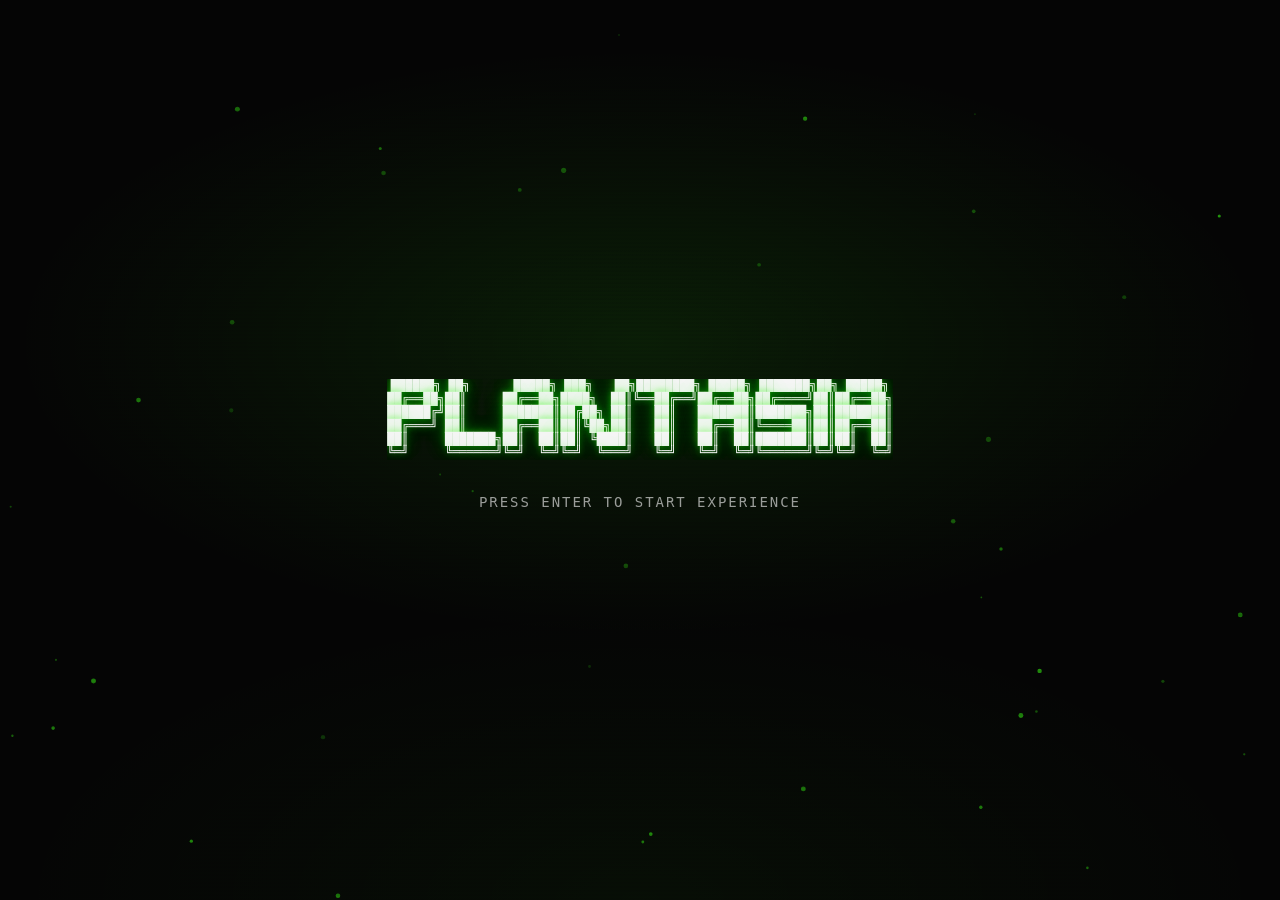
==== commit 25d9dcdf: "Reduce input-to-sound-and-visual latency for live performance. Use instant attack on live voices, sy" ====
--- a/index.html
+++ b/index.html
@@ -409,6 +409,8 @@
         if (welcomePollenAnimId) cancelAnimationFrame(welcomePollenAnimId);
         selectPreset('junoflowers');
         setMode('juno-flow', { force: true });
+        initAudio();
+        ensureAudioReady();
         animate();
         showPlayGuide();
         if (openDrawerBtn) openDrawerBtn.focus();
@@ -665,9 +667,10 @@
     vine.points.push({x: vine.tipX, y: vine.tipY, angle: vine.tipAngle, age: 0});
   }
 
-  function growVineFrame() {
+  function growVineFrame(options) {
+    options = options || {};
     let ctx = canvas.getContext("2d");
-    if (typeof updateVisualSynthState === 'function') updateVisualSynthState();
+    if (!options.flush && typeof updateVisualSynthState === 'function') updateVisualSynthState();
     const filterBright = synthVisual.brightness || 0.5;
     const volScale = synthVisual.volumeScale || 0.6;
     const echoGlow = synthVisual.echoGlow || 0;
@@ -773,7 +776,7 @@
       ctx.fill();
     });
 
-    if (isGrowthMode()) vineAnimId = requestAnimationFrame(growVineFrame);
+    if (!options.flush && isGrowthMode()) vineAnimId = requestAnimationFrame(growVineFrame);
   }
 
   function vinePulse() {
@@ -1157,7 +1160,8 @@
     _junoGlyph(jc, fl.keyLabel, fl.x, fl.y + 16, JUNO_MIN_GLYPH, bright ? 0.85 : 0.38, bright);
   }
 
-  function drawJunoFrame() {
+  function drawJunoFrame(options) {
+    options = options || {};
     if (!isJunoFlowMode()) {
       cancelAnimationFrame(junoFlowersAnimId);
       junoFlowersAnimId = null;
@@ -1174,7 +1178,7 @@
     const W = sc.W, H = sc.H;
     sc.t++;
     const t = sc.t;
-    if (typeof updateVisualSynthState === 'function') updateVisualSynthState();
+    if (!options.flush && typeof updateVisualSynthState === 'function') updateVisualSynthState();
     const jc = canvas.getContext('2d');
     const groundY = H * 0.77;
     const tempoPulse = Math.sin(synthVisual.tempoPulse * Math.PI * 2) * 0.12;
@@ -1253,12 +1257,66 @@
       _junoGlyph(jc, p.ch, p.x, p.y, p.size, (0.18 + echoGlow * 0.35 + filterBright * 0.12) * p.life);
     });
 
-    junoFlowersAnimId = requestAnimationFrame(drawJunoFrame);
+    if (!options.flush) junoFlowersAnimId = requestAnimationFrame(drawJunoFrame);
   }
   // ═══════════════════════════════════════════════════════════════════════════
   //  END JUNO FLOWERS
   // ═══════════════════════════════════════════════════════════════════════════
-  // Presets loaded from Plantasia Signature Sound Engine
+  function flushModeVisual() {
+    if (isJunoFlowMode()) {
+      if (!junoFlowersAnimId) drawJunoFrame();
+      else drawJunoFrame({ flush: true });
+    } else if (isGrowthMode()) {
+      if (!vineAnimId) growVineFrame();
+      else growVineFrame({ flush: true });
+    } else {
+      drawEqVisualizerFrame({ flush: true });
+    }
+  }
+
+  function drawEqVisualizerFrame(options) {
+    options = options || {};
+    if (!analyser || !dataArray) return;
+    if (!options.flush && typeof updateVisualSynthState === 'function') updateVisualSynthState();
+    eqNotePulse *= 0.91;
+    let ctx = canvas.getContext("2d");
+    analyser.getByteTimeDomainData(dataArray);
+    ctx.fillStyle = "rgba(17, 17, 17, 0.06)";
+    ctx.fillRect(0, 0, canvas.width, canvas.height);
+
+    if (trailFrames.length > 12 + Math.floor(synthVisual.echoGlow * 8)) trailFrames.shift();
+    trailFrames.push([...dataArray]);
+
+    const grad = ctx.createLinearGradient(0, 0, canvas.width, 0);
+    grad.addColorStop(0, currentWaveColor);
+    grad.addColorStop(1, "#000000");
+    const volBoost = 0.65 + synthVisual.volumeScale * 0.55 + eqNotePulse * 0.25;
+    const lineGlow = 10 + synthVisual.brightness * 18 + synthVisual.echoGlow * 12 + eqNotePulse * 14;
+    const lineThick = 1 + synthVisual.brightness * 0.8 + eqNotePulse * 1.2;
+
+    for (let t = 0; t < trailFrames.length; t++) {
+      const data = trailFrames[t];
+      const slice = canvas.width / data.length;
+      ctx.beginPath();
+      let x = 0;
+      for (let i = 0; i < data.length; i++) {
+        const v = (data[i] - 128) / 128.0;
+        const y = (v * canvas.height / 2.0 * 0.9 * volBoost) + canvas.height / 2;
+        if (i === 0) ctx.moveTo(x, y);
+        else ctx.lineTo(x, y);
+        x += slice;
+      }
+      const alpha = (0.05 + (t / trailFrames.length) * 0.14) * volBoost;
+      ctx.strokeStyle = grad;
+      ctx.globalAlpha = alpha;
+      ctx.lineWidth = lineThick;
+      ctx.shadowBlur = lineGlow;
+      ctx.shadowColor = currentWaveColor;
+      ctx.stroke();
+      ctx.shadowBlur = 0;
+      ctx.globalAlpha = 1.0;
+    }
+  }
   const presetSettings = PlantasiaEngine.buildPresetRegistry();
 
   // Transport & canvas state — must be declared before readUISynthState (assigns bpm)
@@ -1795,7 +1853,15 @@
     const now = audioCtx.currentTime;
     if (typeof midiEventTimeMs !== "number") return now;
     const delta = (midiEventTimeMs - performance.now()) / 1000;
-    return Math.max(now, now + Math.min(delta, 0.02));
+    return Math.max(now, now + Math.max(0, Math.min(delta, 0.012)));
+  }
+
+  function ensureLiveAudioReady() {
+    if (!audioCtx) initAudio();
+    if (audioCtx && audioCtx.state !== 'running') {
+      audioCtx.resume();
+    }
+    return audioCtx;
   }
 
   /** Keyboard/MIDI path — Plantasia Signature Sound Engine voice */
@@ -1810,6 +1876,7 @@
       graph: botanicalGraph,
       createVoiceSource,
       getLfoDepth,
+      instantAttack: true,
       onGrowthPulse: function () {
         if (isGrowthMode()) vinePulse();
       }
@@ -1942,24 +2009,19 @@
 
   function holdNote(voiceId, freq, velocity, midiEventTimeMs) {
     if (activeVoices.has(voiceId)) return;
-
-    const startVoice = function() {
-      trimVoicesIfNeeded();
-      const ids = parseVoiceTriggerIds(voiceId);
-      triggerModeNoteVisual(freq, velocity, ids.keyCode, ids.midiNote);
-      const params = buildToneParams(freq, velocity);
-      const startTime = resolveStartTime(midiEventTimeMs);
-      const voice = playLiveVoice(params, startTime, voiceId);
-      voice.noteFreq = freq;
-      activeVoices.set(voiceId, voice);
-    };
-
-    if (!audioCtx) initAudio();
-    if (audioCtx.state === 'running') {
-      startVoice();
-    } else {
-      ensureAudioReady().then(startVoice);
-    }
+    if (!ensureLiveAudioReady()) return;
+
+    trimVoicesIfNeeded();
+    const ids = parseVoiceTriggerIds(voiceId);
+
+    triggerModeNoteVisual(freq, velocity, ids.keyCode, ids.midiNote);
+    flushModeVisual();
+
+    const params = buildToneParams(freq, velocity);
+    const startTime = resolveStartTime(midiEventTimeMs);
+    const voice = playLiveVoice(params, startTime, voiceId);
+    voice.noteFreq = freq;
+    activeVoices.set(voiceId, voice);
   }
 
   function holdScaleNote(voiceId, scaleIndex, velocity, midiEventTimeMs) {
@@ -2036,45 +2098,7 @@
       requestAnimationFrame(animate);
       return;
     }
-    if (typeof updateVisualSynthState === 'function') updateVisualSynthState();
-    eqNotePulse *= 0.91;
-    let ctx = canvas.getContext("2d");
-    analyser.getByteTimeDomainData(dataArray);
-    ctx.fillStyle = "rgba(17, 17, 17, 0.06)";
-    ctx.fillRect(0, 0, canvas.width, canvas.height);
-
-    if (trailFrames.length > 12 + Math.floor(synthVisual.echoGlow * 8)) trailFrames.shift();
-    trailFrames.push([...dataArray]);
-
-    const grad = ctx.createLinearGradient(0, 0, canvas.width, 0);
-    grad.addColorStop(0, currentWaveColor);
-    grad.addColorStop(1, "#000000");
-    const volBoost = 0.65 + synthVisual.volumeScale * 0.55 + eqNotePulse * 0.25;
-    const lineGlow = 10 + synthVisual.brightness * 18 + synthVisual.echoGlow * 12 + eqNotePulse * 14;
-    const lineThick = 1 + synthVisual.brightness * 0.8 + eqNotePulse * 1.2;
-
-    for (let t = 0; t < trailFrames.length; t++) {
-      const data = trailFrames[t];
-      const slice = canvas.width / data.length;
-      ctx.beginPath();
-      let x = 0;
-      for (let i = 0; i < data.length; i++) {
-        const v = (data[i] - 128) / 128.0;
-        const y = (v * canvas.height / 2.0 * 0.9 * volBoost) + canvas.height / 2;
-        if (i === 0) ctx.moveTo(x, y);
-        else ctx.lineTo(x, y);
-        x += slice;
-      }
-      const alpha = (0.05 + (t / trailFrames.length) * 0.14) * volBoost;
-      ctx.strokeStyle = grad;
-      ctx.globalAlpha = alpha;
-      ctx.lineWidth = lineThick;
-      ctx.shadowBlur = lineGlow;
-      ctx.shadowColor = currentWaveColor;
-      ctx.stroke();
-      ctx.shadowBlur = 0;
-      ctx.globalAlpha = 1.0;
-    }
+    drawEqVisualizerFrame();
     requestAnimationFrame(animate);
   }
 
@@ -2640,7 +2664,7 @@
     const fl = findFlowerAt(xy.x, xy.y);
     if (!fl) return;
     e.preventDefault();
-    warmAudioEngine();
+    ensureLiveAudioReady();
     const voiceId = fl.keyCode ? 'touch-' + fl.keyCode : 'midi-' + fl.midiNote;
     const freq = fl.noteFreq;
     activeTouchVoices.set(getPointerKey(e), {
@@ -2674,7 +2698,7 @@
       return;
     }
 
-    warmAudioEngine();
+    ensureLiveAudioReady();
     if (e.code === 'Escape') {
       if (playGuideOpen) {
         e.preventDefault();
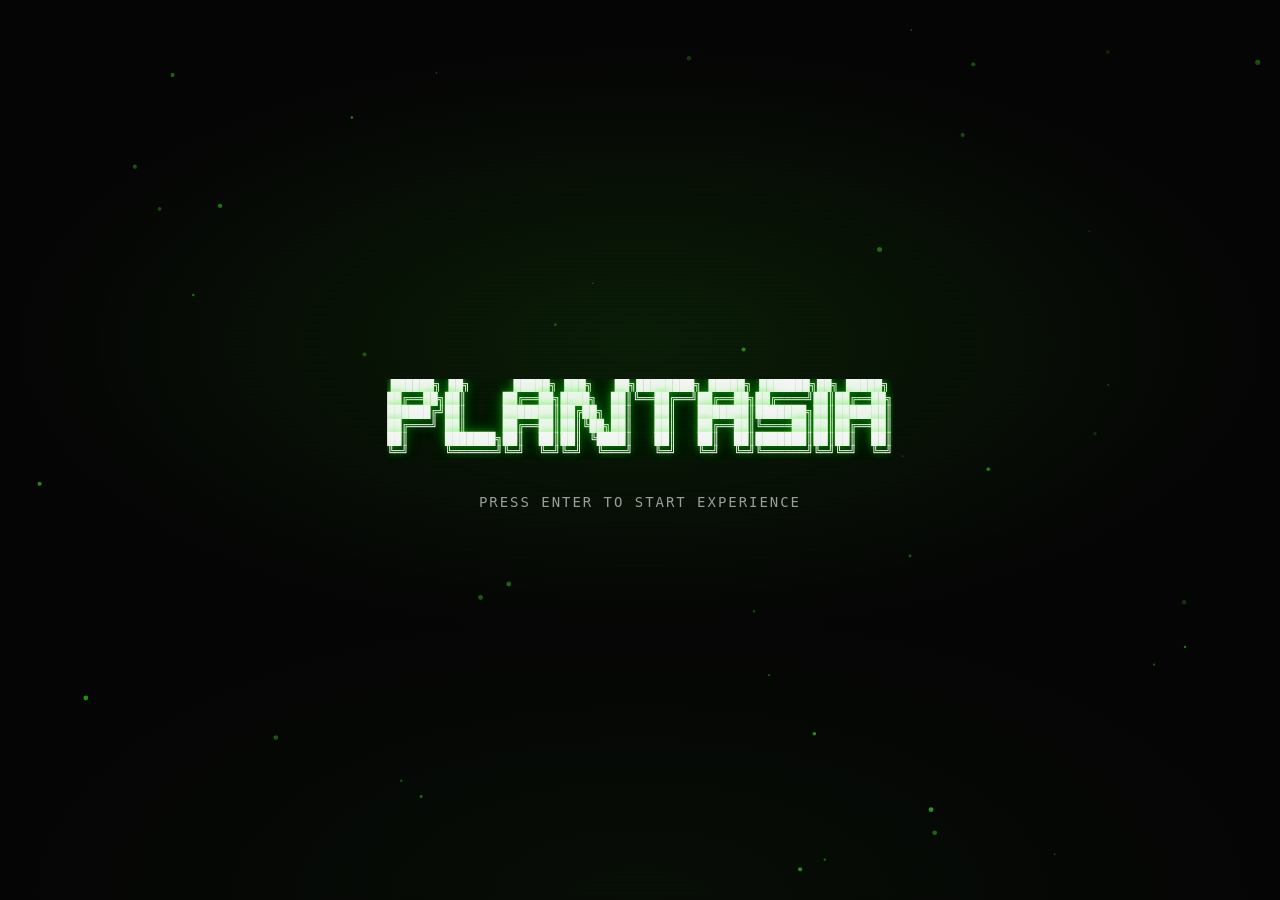
==== commit d6e18502: "Fix Growth mode, update roadmap, and add signature sound engine design spec. Growth mode gets strong" ====
--- a/index.html
+++ b/index.html
@@ -610,6 +610,9 @@
   let vine = null, vineAnimId = null;
   let vinePresetProps = {};
   let growthPollen = [];
+  let growthSparkles = [];
+  let growthNoteFlash = 0;
+  let eqAnimId = null;
   let eqNotePulse = 0;
   let activeTouchVoices = new Map();
 
@@ -641,16 +644,18 @@
   function getVinePresetProps() {
     const preset = getPresetParams();
     const p = getPreset();
+    const growth = preset.growth || {};
+    const bloom = growth.bloomIntensity || 1;
     return {
       color: NEON_GREEN,
-      glow:  '#ffffff',
-      leaf:  '#cccccc',
-      spiral: ["spiralback","fibonaccishift"].includes(p),
-      zigzag: ["microburst"].includes(p),
-      wide:   ["greenhouse","plantasiaClassic"].includes(p),
-      vineWidth:  (["greenhouse","plantasiaClassic"].includes(p) ? 3.4 : 2.1),
-      leafSize:   (["plants","greenhouse","plantasiaClassic","junoflowers","luna"].includes(p) ? 8 : 5),
-      growthRate: (["microburst"].includes(p) ? 0.23 : 0.12)
+      glow: '#ffffff',
+      leaf: '#cccccc',
+      spiral: ['spiralback', 'fibonaccishift'].includes(p),
+      zigzag: ['microburst'].includes(p),
+      wide: ['greenhouse', 'plantasiaClassic'].includes(p),
+      vineWidth: (['greenhouse', 'plantasiaClassic'].includes(p) ? 3.4 : 2.4) * bloom,
+      leafSize: (['plants', 'greenhouse', 'plantasiaClassic', 'junoflowers', 'luna'].includes(p) ? 9 : 6) * bloom,
+      growthRate: (['microburst'].includes(p) ? 0.28 : 0.16) * (growth.speed || 1)
     };
   }
 
@@ -658,75 +663,108 @@
     vinePresetProps = getVinePresetProps();
     vine = {
       points: [],
-      tipAngle: -Math.PI/2,
-      tipX: window.innerWidth/2,
-      tipY: window.innerHeight-30,
+      tipAngle: -Math.PI / 2,
+      tipX: canvas ? canvas.width / 2 : window.innerWidth / 2,
+      tipY: canvas ? canvas.height - 30 : window.innerHeight - 30,
       pulse: 0,
-      growthBurst: 0
+      growthBurst: 0,
+      growSlow: 0
     };
-    vine.points.push({x: vine.tipX, y: vine.tipY, angle: vine.tipAngle, age: 0});
+    vine.points.push({ x: vine.tipX, y: vine.tipY, angle: vine.tipAngle, age: 0 });
+    if (!growthPollen.length) initGrowthPollen();
+  }
+
+  function ensureGrowthScene() {
+    if (!vine) resetVine();
+    if (!vineAnimId) growVineFrame();
   }
 
   function growVineFrame(options) {
     options = options || {};
+    if (!isGrowthMode()) {
+      cancelAnimationFrame(vineAnimId);
+      vineAnimId = null;
+      return;
+    }
+    if (!vine) resetVine();
+    if (!canvas) return;
+
     let ctx = canvas.getContext("2d");
     if (!options.flush && typeof updateVisualSynthState === 'function') updateVisualSynthState();
+
     const filterBright = synthVisual.brightness || 0.5;
     const volScale = synthVisual.volumeScale || 0.6;
     const echoGlow = synthVisual.echoGlow || 0;
     const tempoPulse = Math.sin(synthVisual.tempoPulse * Math.PI * 2) * 0.15;
     const lfoSway = (synthVisual.lfoVisual || 0) * 8;
+    const growthLevel = synthVisual.growthLevel || 0;
+    const shimmer = synthVisual.chorusShimmer || 0;
+
+    growthNoteFlash *= 0.88;
 
     ctx.clearRect(0, 0, canvas.width, canvas.height);
     ctx.fillStyle = `rgba(8, 12, 8, ${0.35 + filterBright * 0.25})`;
     ctx.fillRect(0, 0, canvas.width, canvas.height);
 
+    if (growthNoteFlash > 0.04) {
+      ctx.save();
+      ctx.fillStyle = `rgba(57, 255, 20, ${growthNoteFlash * 0.12})`;
+      ctx.fillRect(0, 0, canvas.width, canvas.height);
+      ctx.restore();
+    }
+
     if (activeVoices && activeVoices.size > 0) {
-      vine.pulse = Math.max(vine.pulse, 0.35 + activeVoices.size * 0.12);
-    }
-
+      vine.pulse = Math.max(vine.pulse, 0.45 + activeVoices.size * 0.18 + growthLevel * 0.25);
+    }
+
+    const burstDrive = vine.growthBurst + growthLevel * 0.35;
+    const growthAccel = vinePresetProps.growthRate * (1 + vine.pulse * 0.22 + burstDrive * 0.45);
     if (!vine.growSlow) vine.growSlow = 0;
-    vine.growSlow += vinePresetProps.growthRate * (1 + vine.pulse * 0.15);
-    if (vine.growSlow >= 1) {
-      vine.growSlow -= 1;
-      let angleDelta = 0;
-      if (vinePresetProps.spiral) angleDelta += 0.07;
-      if (vinePresetProps.zigzag) {
-        angleDelta += ((Math.floor(vine.points.length/16)%2)===0 ? 0.22 : -0.22);
+    vine.growSlow += growthAccel;
+    const segments = Math.floor(vine.growSlow);
+    if (segments > 0) {
+      vine.growSlow -= segments;
+      for (let seg = 0; seg < segments; seg++) {
+        let angleDelta = 0;
+        if (vinePresetProps.spiral) angleDelta += 0.07;
+        if (vinePresetProps.zigzag) {
+          angleDelta += ((Math.floor(vine.points.length / 16) % 2) === 0 ? 0.22 : -0.22);
+        }
+        angleDelta += (Math.random() - 0.5) * 0.16 + lfoSway * 0.008;
+        vine.tipAngle += angleDelta;
+        const len = 8 + Math.random() * 3 + vine.pulse * 1.8 + burstDrive * 4;
+        let nx = vine.tipX + Math.cos(vine.tipAngle) * len;
+        let ny = vine.tipY + Math.sin(vine.tipAngle) * len;
+        if (nx < 0) nx = canvas.width + nx;
+        if (nx > canvas.width) nx -= canvas.width;
+        if (ny < 0) ny = canvas.height + ny;
+        if (ny > canvas.height) ny -= canvas.height;
+        vine.tipX = nx;
+        vine.tipY = ny;
+        vine.points.push({ x: nx, y: ny, angle: vine.tipAngle, age: 0 });
+        if (vine.points.length > 1400) vine.points.shift();
       }
-      angleDelta += (Math.random()-0.5)*0.16 + lfoSway * 0.008;
-      vine.tipAngle += angleDelta;
-      let len = 7 + Math.random()*2 + vine.pulse * 1.2;
-      let nx = vine.tipX + Math.cos(vine.tipAngle)*len;
-      let ny = vine.tipY + Math.sin(vine.tipAngle)*len;
-      if (nx < 0) nx = canvas.width+nx;
-      if (nx > canvas.width) nx -= canvas.width;
-      if (ny < 0) ny = canvas.height+ny;
-      if (ny > canvas.height) ny -= canvas.height;
-      vine.tipX = nx;
-      vine.tipY = ny;
-      vine.points.push({x: nx, y: ny, angle: vine.tipAngle, age: 0});
-      if (vine.points.length > 1200) vine.points.shift();
-    }
-
-    vine.pulse *= activeVoices && activeVoices.size > 0 ? 0.985 : 0.94;
-    if (vine.growthBurst > 0) vine.growthBurst *= 0.92;
-
-    const lineW = vinePresetProps.vineWidth + vine.pulse * 3.5 + volScale * 2;
-    const glow = 24 + vine.pulse * 18 + filterBright * 20 + tempoPulse * 12 + echoGlow * 14;
-
-    if (echoGlow > 0.1) {
+    }
+
+    vine.pulse *= activeVoices && activeVoices.size > 0 ? 0.988 : 0.93;
+    if (vine.growthBurst > 0.01) vine.growthBurst *= 0.9;
+    else vine.growthBurst = 0;
+
+    const lineW = vinePresetProps.vineWidth + vine.pulse * 4.5 + volScale * 2.5 + burstDrive * 3;
+    const glow = 28 + vine.pulse * 22 + filterBright * 24 + tempoPulse * 14 + echoGlow * 16 + growthLevel * 18;
+
+    if (echoGlow > 0.08) {
       ctx.save();
-      ctx.globalAlpha = echoGlow * 0.22;
-      ctx.shadowBlur = glow * 1.4;
+      ctx.globalAlpha = echoGlow * 0.28;
+      ctx.shadowBlur = glow * 1.5;
       ctx.shadowColor = vinePresetProps.glow;
       ctx.strokeStyle = vinePresetProps.color;
-      ctx.lineWidth = lineW * 0.85;
+      ctx.lineWidth = lineW * 0.9;
       ctx.beginPath();
-      for (let i=0; i<vine.points.length; ++i) {
+      for (let i = 0; i < vine.points.length; ++i) {
         const p = vine.points[i];
-        const ox = Math.sin(i * 0.08 + synthVisual.tempoPulse * 6) * echoGlow * 6;
-        if (i===0) ctx.moveTo(p.x + ox, p.y);
+        const ox = Math.sin(i * 0.08 + synthVisual.tempoPulse * 6) * echoGlow * 8;
+        if (i === 0) ctx.moveTo(p.x + ox, p.y);
         else ctx.lineTo(p.x + ox, p.y);
       }
       ctx.stroke();
@@ -739,48 +777,96 @@
     ctx.strokeStyle = vinePresetProps.color;
     ctx.lineWidth = lineW;
     ctx.beginPath();
-    for (let i=0; i<vine.points.length; ++i) {
-      let p = vine.points[i];
-      if (i===0) ctx.moveTo(p.x, p.y);
+    for (let i = 0; i < vine.points.length; ++i) {
+      const p = vine.points[i];
+      if (i === 0) ctx.moveTo(p.x, p.y);
       else ctx.lineTo(p.x, p.y);
     }
     ctx.stroke();
     ctx.shadowBlur = 0;
 
-    for (let i=16; i<vine.points.length; i+=Math.floor(12+Math.random()*5)) {
-      let p = vine.points[i];
-      const leafSway = Math.sin(i * 0.1 + (synthVisual.lfoVisual || 0) * 3) * (4 + lfoSway);
+    for (let i = 16; i < vine.points.length; i += Math.floor(10 + Math.random() * 4)) {
+      const p = vine.points[i];
+      const leafSway = Math.sin(i * 0.1 + (synthVisual.lfoVisual || 0) * 3) * (5 + lfoSway);
       ctx.save();
       ctx.translate(p.x + leafSway, p.y);
-      ctx.rotate(p.angle + Math.PI/2 + leafSway * 0.02);
+      ctx.rotate(p.angle + Math.PI / 2 + leafSway * 0.02);
       ctx.fillStyle = vinePresetProps.leaf;
-      ctx.globalAlpha = 0.5 + filterBright * 0.35 + vine.pulse * 0.15;
-      const leafSz = vinePresetProps.leafSize * (1 + volScale * 0.35 + vine.pulse * 0.2);
+      ctx.globalAlpha = 0.55 + filterBright * 0.35 + vine.pulse * 0.2 + growthLevel * 0.15;
+      const leafSz = vinePresetProps.leafSize * (1 + volScale * 0.4 + vine.pulse * 0.28 + growthLevel * 0.2);
       ctx.beginPath();
-      ctx.ellipse(0, 0, leafSz, leafSz/2.2, 0, 0, Math.PI*2);
+      ctx.ellipse(0, 0, leafSz, leafSz / 2.2, 0, 0, Math.PI * 2);
       ctx.fill();
       ctx.restore();
     }
     ctx.restore();
 
-    growthPollen = growthPollen.filter(p => p.life > 0);
-    growthPollen.forEach(p => {
+    if (burstDrive > 0.08) {
+      const tipR = 18 + burstDrive * 42 + vine.pulse * 12;
+      ctx.save();
+      ctx.strokeStyle = `rgba(57, 255, 20, ${0.25 + burstDrive * 0.55})`;
+      ctx.lineWidth = 2 + burstDrive * 3;
+      ctx.shadowBlur = 16 + burstDrive * 28;
+      ctx.shadowColor = NEON_GREEN;
+      ctx.beginPath();
+      ctx.arc(vine.tipX, vine.tipY, tipR, 0, Math.PI * 2);
+      ctx.stroke();
+      ctx.fillStyle = `rgba(57, 255, 20, ${0.15 + burstDrive * 0.35})`;
+      ctx.beginPath();
+      ctx.arc(vine.tipX, vine.tipY, 6 + burstDrive * 10, 0, Math.PI * 2);
+      ctx.fill();
+      ctx.restore();
+    }
+
+    growthSparkles = growthSparkles.filter(function(s) { return s.life > 0; });
+    growthSparkles.forEach(function(s) {
+      s.life -= 0.028;
+      s.r += s.speed;
+      ctx.save();
+      ctx.globalAlpha = s.life * 0.85;
+      ctx.strokeStyle = NEON_GREEN;
+      ctx.lineWidth = 1.5 + s.life * 2;
+      ctx.shadowBlur = 12 * s.life;
+      ctx.shadowColor = NEON_GREEN;
+      ctx.beginPath();
+      ctx.arc(s.x, s.y, s.r, 0, Math.PI * 2);
+      ctx.stroke();
+      ctx.restore();
+    });
+
+    growthPollen = growthPollen.filter(function(p) { return p.life > 0; });
+    growthPollen.forEach(function(p) {
       p.x += p.vx;
       p.y += p.vy;
-      p.vy += 0.04;
-      p.vx *= 0.98;
-      p.life -= 0.022;
-      ctx.fillStyle = `rgba(57, 255, 20, ${p.life * 0.75})`;
+      p.vy += 0.035;
+      p.vx *= 0.985;
+      p.life -= 0.018;
+      const alpha = p.life * 0.9;
+      const radius = p.size * (0.65 + p.life * 0.55);
+      ctx.save();
+      ctx.shadowBlur = radius * 1.8;
+      ctx.shadowColor = NEON_GREEN;
+      ctx.fillStyle = `rgba(57, 255, 20, ${alpha * 0.85})`;
       ctx.beginPath();
-      ctx.arc(p.x, p.y, p.size * p.life, 0, Math.PI * 2);
+      ctx.arc(p.x, p.y, radius, 0, Math.PI * 2);
       ctx.fill();
-    });
-
-    if (!options.flush && isGrowthMode()) vineAnimId = requestAnimationFrame(growVineFrame);
+      if (p.ch) {
+        ctx.font = `bold ${Math.max(8, radius)}px ui-monospace, Menlo, monospace`;
+        ctx.fillStyle = `rgba(255, 255, 255, ${alpha * 0.7})`;
+        ctx.textAlign = 'center';
+        ctx.textBaseline = 'middle';
+        ctx.fillText(p.ch, p.x, p.y);
+      }
+      ctx.restore();
+    });
+
+    if (!options.flush && isGrowthMode()) {
+      vineAnimId = requestAnimationFrame(growVineFrame);
+    }
   }
 
   function vinePulse() {
-    if (vine) vine.pulse = Math.min(2.5, vine.pulse + 1.1);
+    if (vine) vine.pulse = Math.min(3.2, vine.pulse + 1.35);
   }
 
   // ═══════════════════════════════════════════════════════════════════════════
@@ -1267,6 +1353,7 @@
       if (!junoFlowersAnimId) drawJunoFrame();
       else drawJunoFrame({ flush: true });
     } else if (isGrowthMode()) {
+      if (!vine) resetVine();
       if (!vineAnimId) growVineFrame();
       else growVineFrame({ flush: true });
     } else {
@@ -1361,8 +1448,10 @@
   function stopAllVisualizers() {
     cancelAnimationFrame(vineAnimId);
     cancelAnimationFrame(junoFlowersAnimId);
+    cancelAnimationFrame(eqAnimId);
     vineAnimId = null;
     junoFlowersAnimId = null;
+    eqAnimId = null;
     trailFrames = [];
   }
 
@@ -1445,40 +1534,70 @@
 
   function initGrowthPollen() {
     growthPollen = [];
+    growthSparkles = [];
     if (!canvas) return;
-    for (let i = 0; i < 36; i++) {
+    const preset = getPresetParams();
+    const particleAmt = (preset.growth && preset.growth.particleAmount) || 1;
+    const count = Math.floor(40 + particleAmt * 24);
+    const GROWTH_CHARS = ['*', '+', '.', "'", '`'];
+    for (let i = 0; i < count; i++) {
       growthPollen.push({
         x: Math.random() * canvas.width,
         y: Math.random() * canvas.height,
-        vx: (Math.random() - 0.5) * 0.4,
-        vy: -0.2 - Math.random() * 0.5,
-        life: 0.3 + Math.random() * 0.7,
-        size: 2 + Math.random() * 4
+        vx: (Math.random() - 0.5) * 0.5,
+        vy: -0.25 - Math.random() * 0.55,
+        life: 0.35 + Math.random() * 0.65,
+        size: 6 + Math.random() * 6,
+        ch: GROWTH_CHARS[Math.floor(Math.random() * GROWTH_CHARS.length)]
       });
     }
   }
 
   function triggerGrowthNoteEvent(freq, velocity) {
-    if (!isGrowthMode() || !vine) return;
-    const intensity = typeof velocity === 'number' ? Math.max(0.35, velocity / 127) : 0.85;
-    vine.pulse = Math.min(2.8, vine.pulse + 1.4 + intensity * 0.9);
-    vine.growthBurst = 1;
+    if (!isGrowthMode()) return;
+    if (!vine) resetVine();
+    if (!growthPollen.length) initGrowthPollen();
+
+    const preset = getPresetParams();
+    const growthCfg = preset.growth || { bloomIntensity: 1, particleAmount: 1, movementAmount: 1 };
+    const intensity = typeof velocity === 'number' ? Math.max(0.4, velocity / 127) : 0.88;
+    const bloom = growthCfg.bloomIntensity || 1;
+
+    vine.pulse = Math.min(3.4, vine.pulse + 1.6 + intensity * 1.1 * bloom);
+    vine.growthBurst = Math.min(1.4, 0.65 + intensity * 0.75 * bloom);
+    vine.growSlow += 2.5 + intensity * 4 * (growthCfg.movementAmount || 1);
+    growthNoteFlash = Math.min(1.2, 0.55 + intensity * 0.65);
+
     const tipX = vine.tipX;
     const tipY = vine.tipY;
-    const count = Math.floor(14 + intensity * 18);
+    const count = Math.floor(22 + intensity * 32 * (growthCfg.particleAmount || 1));
+    const GROWTH_CHARS = ['*', '+', '#', '.', "'", '`'];
     for (let i = 0; i < count; i++) {
-      const ang = (i / count) * Math.PI * 2 + Math.random() * 0.5;
-      const speed = 2.5 + Math.random() * 5 + intensity * 3;
+      const ang = (i / count) * Math.PI * 2 + Math.random() * 0.6;
+      const speed = 3.5 + Math.random() * 7 + intensity * 4;
       growthPollen.push({
-        x: tipX + (Math.random() - 0.5) * 10,
-        y: tipY + (Math.random() - 0.5) * 10,
+        x: tipX + (Math.random() - 0.5) * 14,
+        y: tipY + (Math.random() - 0.5) * 14,
         vx: Math.cos(ang) * speed,
-        vy: Math.sin(ang) * speed - 2 - Math.random() * 2,
+        vy: Math.sin(ang) * speed - 2.5 - Math.random() * 2.5,
         life: 1,
-        size: 3 + Math.random() * 5 + intensity * 3
+        size: 8 + Math.random() * 10 + intensity * 8,
+        ch: GROWTH_CHARS[Math.floor(Math.random() * GROWTH_CHARS.length)]
       });
     }
-    if (growthPollen.length > 140) growthPollen = growthPollen.slice(-140);
+
+    for (let ri = 0; ri < 3; ri++) {
+      growthSparkles.push({
+        x: tipX,
+        y: tipY,
+        r: 6 + ri * 4,
+        life: 1,
+        speed: 4 + intensity * 5 + ri * 1.5
+      });
+    }
+
+    if (growthPollen.length > 220) growthPollen = growthPollen.slice(-220);
+    if (growthSparkles.length > 36) growthSparkles = growthSparkles.slice(-36);
   }
 
   function readUISynthState() {
@@ -1798,7 +1917,16 @@
     masterGain.connect(analyser);
 
     syncAudioEngine();
-    animate();
+    if (isGrowthMode()) {
+      resetVine();
+      initGrowthPollen();
+      growVineFrame();
+    } else if (isJunoFlowMode()) {
+      junoFlowersActive = true;
+      drawJunoFrame();
+    } else {
+      animate();
+    }
   }
 
   // Polyphony, Drift, Saturation, Filter Resonance, LFOs
@@ -2084,8 +2212,7 @@
   // Visualizer: EQ, Growth vine, or Juno Flow garden
   function animate() {
     if (isGrowthMode()) {
-      if (!vine) resetVine();
-      if (!vineAnimId) growVineFrame();
+      ensureGrowthScene();
       return;
     }
     if (isJunoFlowMode()) {
@@ -2095,11 +2222,11 @@
     }
     junoFlowersActive = false;
     if (!analyser || !dataArray) {
-      requestAnimationFrame(animate);
+      eqAnimId = requestAnimationFrame(animate);
       return;
     }
     drawEqVisualizerFrame();
-    requestAnimationFrame(animate);
+    eqAnimId = requestAnimationFrame(animate);
   }
 
   $("play").addEventListener('click', () => {
@@ -2111,11 +2238,7 @@
     const scale = getScaleFromPreset();
     currentWaveColor = getColorFromPreset();
     scheduleNotes(scale);
-    if (isGrowthMode()) {
-      resetVine();
-      initGrowthPollen();
-      growVineFrame();
-    }
+    if (isGrowthMode()) ensureGrowthScene();
   });
 
   $("stop").addEventListener('click', () => {
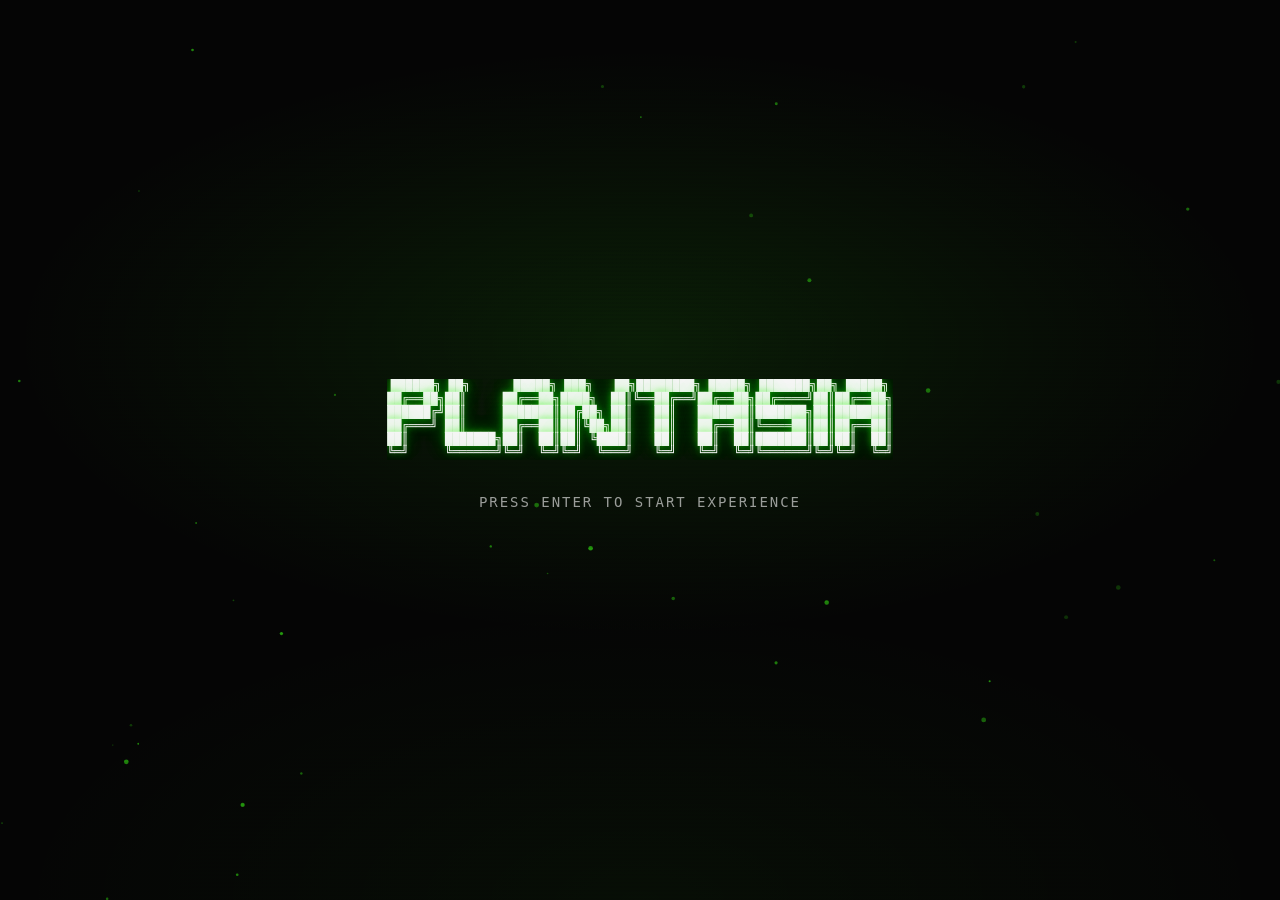
==== commit 7d6b7e5c: "Match halftone ASCII flowers across Juno Flow and Growth modes. Precompute dot-cache flower heads wi" ====
--- a/index.html
+++ b/index.html
@@ -612,6 +612,7 @@
   let growthPollen = [];
   let growthSparkles = [];
   let growthNoteFlash = 0;
+  let growthAnimT = 0;
   let eqAnimId = null;
   let eqNotePulse = 0;
   let activeTouchVoices = new Map();
@@ -647,9 +648,9 @@
     const growth = preset.growth || {};
     const bloom = growth.bloomIntensity || 1;
     return {
-      color: NEON_GREEN,
-      glow: '#ffffff',
-      leaf: '#cccccc',
+      color: '#4ecdc4',
+      glow: '#82c8b8',
+      leaf: '#58aca2',
       spiral: ['spiralback', 'fibonaccishift'].includes(p),
       zigzag: ['microburst'].includes(p),
       wide: ['greenhouse', 'plantasiaClassic'].includes(p),
@@ -692,23 +693,29 @@
     let ctx = canvas.getContext("2d");
     if (!options.flush && typeof updateVisualSynthState === 'function') updateVisualSynthState();
 
-    const filterBright = synthVisual.brightness || 0.5;
     const volScale = synthVisual.volumeScale || 0.6;
     const echoGlow = synthVisual.echoGlow || 0;
-    const tempoPulse = Math.sin(synthVisual.tempoPulse * Math.PI * 2) * 0.15;
     const lfoSway = (synthVisual.lfoVisual || 0) * 8;
     const growthLevel = synthVisual.growthLevel || 0;
-    const shimmer = synthVisual.chorusShimmer || 0;
 
     growthNoteFlash *= 0.88;
-
-    ctx.clearRect(0, 0, canvas.width, canvas.height);
-    ctx.fillStyle = `rgba(8, 12, 8, ${0.35 + filterBright * 0.25})`;
+    growthAnimT++;
+
+    ctx.fillStyle = '#000000';
     ctx.fillRect(0, 0, canvas.width, canvas.height);
+
+    const hazeAmt = (synthVisual.reverbHaze || 0) * 0.45 + growthLevel * 0.2;
+    if (hazeAmt > 0.06) {
+      ctx.save();
+      ctx.globalAlpha = 0.025 + hazeAmt * 0.06;
+      ctx.fillStyle = '#ff9a5c';
+      ctx.fillRect(0, 0, canvas.width, canvas.height);
+      ctx.restore();
+    }
 
     if (growthNoteFlash > 0.04) {
       ctx.save();
-      ctx.fillStyle = `rgba(57, 255, 20, ${growthNoteFlash * 0.12})`;
+      ctx.fillStyle = `rgba(57, 255, 20, ${growthNoteFlash * 0.08})`;
       ctx.fillRect(0, 0, canvas.width, canvas.height);
       ctx.restore();
     }
@@ -750,88 +757,69 @@
     if (vine.growthBurst > 0.01) vine.growthBurst *= 0.9;
     else vine.growthBurst = 0;
 
-    const lineW = vinePresetProps.vineWidth + vine.pulse * 4.5 + volScale * 2.5 + burstDrive * 3;
-    const glow = 28 + vine.pulse * 22 + filterBright * 24 + tempoPulse * 14 + echoGlow * 16 + growthLevel * 18;
-
-    if (echoGlow > 0.08) {
-      ctx.save();
-      ctx.globalAlpha = echoGlow * 0.28;
-      ctx.shadowBlur = glow * 1.5;
-      ctx.shadowColor = vinePresetProps.glow;
-      ctx.strokeStyle = vinePresetProps.color;
-      ctx.lineWidth = lineW * 0.9;
-      ctx.beginPath();
-      for (let i = 0; i < vine.points.length; ++i) {
+    const t = growthAnimT;
+    const lite = options.lite;
+    const ptLen = vine.points.length;
+    const growthBright = burstDrive > 0.1 || vine.pulse > 0.4
+      || (activeVoices && activeVoices.size > 0) || growthNoteFlash > 0.2;
+    const bursting = burstDrive > 0.28;
+    const vineStart = lite ? Math.max(0, ptLen - 150) : 0;
+    const vineStep = lite ? 2 : (ptLen > 500 ? 2 : 1);
+
+    if (!growthTipFlowerCache) growthTipFlowerCache = _junoBuildFlowerDotCache(26);
+
+    if (!lite && echoGlow > 0.08) {
+      for (let i = 0; i < ptLen; i += 3) {
         const p = vine.points[i];
         const ox = Math.sin(i * 0.08 + synthVisual.tempoPulse * 6) * echoGlow * 8;
-        if (i === 0) ctx.moveTo(p.x + ox, p.y);
-        else ctx.lineTo(p.x + ox, p.y);
+        _junoGlyph(ctx, '·', p.x + ox, p.y, Math.max(JUNO_MIN_GLYPH, 7), echoGlow * 0.28, 'outer');
       }
-      ctx.stroke();
-      ctx.restore();
-    }
-
-    ctx.save();
-    ctx.shadowBlur = glow;
-    ctx.shadowColor = vinePresetProps.glow;
-    ctx.strokeStyle = vinePresetProps.color;
-    ctx.lineWidth = lineW;
-    ctx.beginPath();
-    for (let i = 0; i < vine.points.length; ++i) {
+    }
+
+    for (let i = vineStart; i < ptLen; i += vineStep) {
       const p = vine.points[i];
-      if (i === 0) ctx.moveTo(p.x, p.y);
-      else ctx.lineTo(p.x, p.y);
-    }
-    ctx.stroke();
-    ctx.shadowBlur = 0;
-
-    for (let i = 16; i < vine.points.length; i += Math.floor(10 + Math.random() * 4)) {
-      const p = vine.points[i];
-      const leafSway = Math.sin(i * 0.1 + (synthVisual.lfoVisual || 0) * 3) * (5 + lfoSway);
-      ctx.save();
-      ctx.translate(p.x + leafSway, p.y);
-      ctx.rotate(p.angle + Math.PI / 2 + leafSway * 0.02);
-      ctx.fillStyle = vinePresetProps.leaf;
-      ctx.globalAlpha = 0.55 + filterBright * 0.35 + vine.pulse * 0.2 + growthLevel * 0.15;
-      const leafSz = vinePresetProps.leafSize * (1 + volScale * 0.4 + vine.pulse * 0.28 + growthLevel * 0.2);
-      ctx.beginPath();
-      ctx.ellipse(0, 0, leafSz, leafSz / 2.2, 0, 0, Math.PI * 2);
-      ctx.fill();
-      ctx.restore();
-    }
-    ctx.restore();
-
-    if (burstDrive > 0.08) {
-      const tipR = 18 + burstDrive * 42 + vine.pulse * 12;
-      ctx.save();
-      ctx.strokeStyle = `rgba(57, 255, 20, ${0.25 + burstDrive * 0.55})`;
-      ctx.lineWidth = 2 + burstDrive * 3;
-      ctx.shadowBlur = 16 + burstDrive * 28;
-      ctx.shadowColor = NEON_GREEN;
-      ctx.beginPath();
-      ctx.arc(vine.tipX, vine.tipY, tipR, 0, Math.PI * 2);
-      ctx.stroke();
-      ctx.fillStyle = `rgba(57, 255, 20, ${0.15 + burstDrive * 0.35})`;
-      ctx.beginPath();
-      ctx.arc(vine.tipX, vine.tipY, 6 + burstDrive * 10, 0, Math.PI * 2);
-      ctx.fill();
-      ctx.restore();
-    }
+      const frac = i / Math.max(1, ptLen - 1);
+      const leafSway = Math.sin(i * 0.1 + (synthVisual.lfoVisual || 0) * 3) * (2 + lfoSway * 0.35);
+      const stemKey = growthBright && frac > 0.65 ? 'neon' : 'stem';
+      const dotSize = Math.max(JUNO_MIN_GLYPH, 8 + frac * 2 + vine.pulse * 0.5);
+      _junoGlyph(ctx, ':', p.x + leafSway, p.y, dotSize, 0.32 + frac * 0.42, stemKey);
+    }
+
+    if (!lite) {
+      for (let i = 16; i < ptLen; i += 14) {
+        const p = vine.points[i];
+        const leafSway = Math.sin(i * 0.1 + (synthVisual.lfoVisual || 0) * 3) * (5 + lfoSway);
+        const side = (Math.floor(i / 14) % 2 === 0) ? -1 : 1;
+        _junoDrawLeafSpray(ctx, p.x + leafSway, p.y, side, t, Math.floor(i / 14), growthBright);
+      }
+    } else {
+      for (let i = Math.max(16, vineStart); i < ptLen; i += 14) {
+        const p = vine.points[i];
+        const leafSway = Math.sin(i * 0.1 + (synthVisual.lfoVisual || 0) * 3) * (5 + lfoSway);
+        const side = (Math.floor(i / 14) % 2 === 0) ? -1 : 1;
+        _junoDrawLeafSpray(ctx, p.x + leafSway, p.y, side, t, Math.floor(i / 14), growthBright);
+      }
+    }
+
+    const tipPR = 12 + vine.pulse * 10 + burstDrive * 32 + growthLevel * 14 + volScale * 6;
+    _junoDrawFlowerHead(ctx, vine.tipX, vine.tipY, tipPR, growthBright, bursting, t, growthTipFlowerCache);
 
     growthSparkles = growthSparkles.filter(function(s) { return s.life > 0; });
     growthSparkles.forEach(function(s) {
       s.life -= 0.028;
       s.r += s.speed;
-      ctx.save();
-      ctx.globalAlpha = s.life * 0.85;
-      ctx.strokeStyle = NEON_GREEN;
-      ctx.lineWidth = 1.5 + s.life * 2;
-      ctx.shadowBlur = 12 * s.life;
-      ctx.shadowColor = NEON_GREEN;
-      ctx.beginPath();
-      ctx.arc(s.x, s.y, s.r, 0, Math.PI * 2);
-      ctx.stroke();
-      ctx.restore();
+      const ringGlyphs = bursting ? 14 : 10;
+      for (let k = 0; k < ringGlyphs; k++) {
+        const ang = (k / ringGlyphs) * Math.PI * 2;
+        _junoGlyph(
+          ctx, bursting ? '+' : '·',
+          s.x + Math.cos(ang) * s.r,
+          s.y + Math.sin(ang) * s.r * 0.82,
+          Math.max(JUNO_MIN_GLYPH, 8),
+          s.life * 0.72,
+          bursting ? 'neon' : 'outer'
+        );
+      }
     });
 
     growthPollen = growthPollen.filter(function(p) { return p.life > 0; });
@@ -841,23 +829,13 @@
       p.vy += 0.035;
       p.vx *= 0.985;
       p.life -= 0.018;
-      const alpha = p.life * 0.9;
-      const radius = p.size * (0.65 + p.life * 0.55);
-      ctx.save();
-      ctx.shadowBlur = radius * 1.8;
-      ctx.shadowColor = NEON_GREEN;
-      ctx.fillStyle = `rgba(57, 255, 20, ${alpha * 0.85})`;
-      ctx.beginPath();
-      ctx.arc(p.x, p.y, radius, 0, Math.PI * 2);
-      ctx.fill();
-      if (p.ch) {
-        ctx.font = `bold ${Math.max(8, radius)}px ui-monospace, Menlo, monospace`;
-        ctx.fillStyle = `rgba(255, 255, 255, ${alpha * 0.7})`;
-        ctx.textAlign = 'center';
-        ctx.textBaseline = 'middle';
-        ctx.fillText(p.ch, p.x, p.y);
-      }
-      ctx.restore();
+      const colorKey = p.neon ? 'neon' : (growthBright ? 'inner' : 'outer');
+      _junoGlyph(
+        ctx, p.ch || '.', p.x, p.y,
+        Math.max(JUNO_MIN_GLYPH, p.size * (0.65 + p.life * 0.55)),
+        p.life * 0.88,
+        colorKey
+      );
     });
 
     if (!options.flush && isGrowthMode()) {
@@ -879,6 +857,19 @@
   const JUNO_POP_CHARS = ['*', '+', '#', '.', "'", '`'];
   const JUNO_FALL_CHARS = ['*', '.', "'", '`', ','];
   const JUNO_MIN_GLYPH = 8;
+  const JUNO_DOT_CHARS = ['·', '.', '•', ':', '`', '○'];
+  const JUNO_PALETTE = {
+    center: [248, 255, 210],
+    gold: [228, 198, 88],
+    inner: [196, 218, 102],
+    outer: [68, 196, 178],
+    stem: [56, 172, 164],
+    leaf: [50, 166, 156],
+    neon: [57, 255, 20],
+    gray: [150, 165, 158]
+  };
+  let junoCanvasCtx = null;
+  let growthTipFlowerCache = null;
   const MPK_MINI_KEY_START = 48;
   const MPK_MINI_KEY_COUNT = 25;
   const NOTE_NAMES = ['C', 'C#', 'D', 'D#', 'E', 'F', 'F#', 'G', 'G#', 'A', 'A#', 'B'];
@@ -898,23 +889,174 @@
     return NOTE_NAMES[midi % 12] + (Math.floor(midi / 12) - 1);
   }
 
-  function _junoGlyph(jc, ch, x, y, size, alpha, bright) {
+  function _junoGlyph(jc, ch, x, y, size, alpha, colorKey) {
     if (!ch || alpha <= 0) return;
+    if (colorKey === true) colorKey = 'neon';
+    if (colorKey === false || colorKey == null) colorKey = 'gray';
     const glyphSize = Math.max(JUNO_MIN_GLYPH, size);
-    jc.save();
+    const pal = JUNO_PALETTE[colorKey] || JUNO_PALETTE.gray;
+    const glow = colorKey === 'neon' || colorKey === 'center' || colorKey === 'gold';
     jc.font = `bold ${glyphSize}px ${JUNO_ASCII_FONT}`;
-    let r, g, b;
-    if (bright) {
-      r = 57; g = 255; b = 20;
-    } else {
-      const gray = 160 + Math.floor(alpha * 72);
-      r = g = b = gray;
-    }
-    jc.fillStyle = `rgba(${r},${g},${b},${Math.min(1, alpha)})`;
+    jc.fillStyle = `rgba(${pal[0]},${pal[1]},${pal[2]},${Math.min(1, alpha)})`;
     jc.textAlign = 'center';
     jc.textBaseline = 'middle';
-    jc.fillText(ch, x, y);
-    jc.restore();
+    if (glow) {
+      jc.save();
+      jc.shadowBlur = glyphSize * (colorKey === 'neon' ? 0.9 : 0.55);
+      jc.shadowColor = `rgba(${pal[0]},${pal[1]},${pal[2]},0.7)`;
+      jc.fillText(ch, x, y);
+      jc.restore();
+    } else {
+      jc.fillText(ch, x, y);
+    }
+  }
+
+  function _junoBrightColorKey(baseKey, bright, bursting) {
+    if (!bright && !bursting) return baseKey;
+    if (baseKey === 'center' || baseKey === 'gold') return 'neon';
+    if (bursting && baseKey === 'outer') return bright ? 'neon' : 'outer';
+    return baseKey;
+  }
+
+  function _junoBuildFlowerDotCache(basePR) {
+    const dots = [];
+    const PR = basePR;
+    const petalLen = PR * 1.12;
+    const petalW = PR * 0.74;
+    const centerSteps = Math.max(4, Math.floor(PR * 0.4 / 2.2));
+    for (let i = -centerSteps; i <= centerSteps; i++) {
+      for (let j = -centerSteps; j <= centerSteps; j++) {
+        const dist = Math.hypot(i, j);
+        if (dist > centerSteps * 1.08) continue;
+        if (_junoHash(i, j, 99) > 0.1) continue;
+        const radial = dist / Math.max(1, centerSteps);
+        const size = 8 + (1 - radial) * 10;
+        const colorKey = radial < 0.45 ? 'center' : 'gold';
+        dots.push({
+          rx: i * 2.8, ry: j * 2.4,
+          size, alpha: 0.78 + (1 - radial) * 0.22,
+          colorKey,
+          ch: radial < 0.35 ? '●' : '·'
+        });
+      }
+    }
+    for (let k = 0; k < 5; k++) {
+      const angle = -Math.PI / 2 + (k / 5) * Math.PI * 2;
+      const steps = Math.max(5, Math.floor(petalLen / 3.6));
+      for (let i = 0; i <= steps; i++) {
+        const frac = i / steps;
+        const along = frac * petalLen;
+        const widthAt = petalW * (1 - frac * 0.86);
+        const cols = Math.max(1, Math.ceil(widthAt / 3.0));
+        for (let j = -cols; j <= cols; j++) {
+          const sparse = _junoHash(k, i, j);
+          if (frac > 0.48 && sparse > 0.62 - frac * 0.12) continue;
+          const across = (j / (cols || 1)) * widthAt * 0.5;
+          const rx = Math.cos(angle) * along - Math.sin(angle) * across;
+          const ry = Math.sin(angle) * along * 0.86 + Math.cos(angle) * across;
+          const radial = Math.hypot(rx, ry) / PR;
+          let colorKey = 'outer';
+          if (radial < 0.22) colorKey = 'center';
+          else if (radial < 0.4) colorKey = 'gold';
+          else if (radial < 0.58) colorKey = 'inner';
+          const size = 5 + (1 - frac) * 10 + (radial < 0.35 ? 4 : 0);
+          const ch = frac < 0.22 && radial < 0.4 ? '●' : JUNO_DOT_CHARS[(k + j) % JUNO_DOT_CHARS.length];
+          dots.push({ rx, ry, size, alpha: 0.32 + (1 - frac) * 0.52, colorKey, ch });
+          if (frac > 0.52 && sparse > 0.68) {
+            dots.push({
+              rx: rx + (_junoHash(k, i, j + 3) - 0.5) * 10,
+              ry: ry + (_junoHash(k, i, j + 4) - 0.5) * 8,
+              size: 5 + (1 - frac) * 3,
+              alpha: 0.18 + (1 - frac) * 0.2,
+              colorKey: 'outer',
+              ch: '.'
+            });
+          }
+        }
+      }
+    }
+    return { basePR: PR, dots };
+  }
+
+  function _junoHash(a, b, c) {
+    const n = ((a * 73856093) ^ (b * 19349663) ^ ((c || 0) * 83492791)) >>> 0;
+    return (n % 1000) / 1000;
+  }
+
+  function _junoStemPoint(fl, frac, sway, stemBend) {
+    const sx = sway * frac + stemBend * frac * frac;
+    return {
+      x: fl.x + sx,
+      y: fl.y + 3 - frac * fl.stemH
+    };
+  }
+
+  function _junoDrawStemDots(jc, fl, stemSteps, sway, stemBend, bright) {
+    const stemKey = bright ? 'neon' : 'stem';
+    for (let s = 0; s <= stemSteps; s++) {
+      const frac = s / stemSteps;
+      const pt = _junoStemPoint(fl, frac, sway, stemBend);
+      const dotSize = Math.max(JUNO_MIN_GLYPH, 9 + (1 - frac) * 2);
+      _junoGlyph(jc, ':', pt.x, pt.y, dotSize, 0.5 + frac * 0.28, stemKey);
+    }
+  }
+
+  function _junoDrawLeafSpray(jc, baseX, baseY, side, t, leafId, bright) {
+    const dir = side;
+    const len = 18 + (leafId % 3) * 8;
+    const leafKey = bright ? 'neon' : 'leaf';
+    const curve = dir * (14 + (leafId % 2) * 8);
+    for (let i = 0; i < len; i++) {
+      const frac = i / len;
+      const sparse = _junoHash(leafId, i, 7);
+      if (sparse > 0.5 - frac * 0.38) continue;
+      const lx = baseX + dir * (8 + frac * 28) + Math.sin(frac * 2.6) * curve * 0.32;
+      const ly = baseY - frac * 18 + Math.sin(t * 0.018 + leafId + frac * 3) * 2;
+      const drift = (_junoHash(leafId, i, 3) - 0.5) * (3 + frac * 8);
+      const dotSize = 5 + (1 - frac) * 7 + (_junoHash(leafId, i, 8) > 0.6 ? 3 : 0);
+      const ch = JUNO_DOT_CHARS[Math.floor(_junoHash(leafId, i, 1) * JUNO_DOT_CHARS.length)];
+      _junoGlyph(
+        jc, ch,
+        lx + drift, ly + (_junoHash(leafId, i, 5) - 0.5) * 4,
+        Math.max(JUNO_MIN_GLYPH, dotSize),
+        0.22 + (1 - frac) * 0.48,
+        leafKey
+      );
+    }
+    for (let s = 0; s < 10; s++) {
+      const frac = _junoHash(leafId, s, 12);
+      const lx = baseX + dir * (14 + frac * 32) + (_junoHash(leafId, s, 13) - 0.5) * 14;
+      const ly = baseY - frac * 20 + (_junoHash(leafId, s, 14) - 0.5) * 10;
+      _junoGlyph(jc, '.', lx, ly, Math.max(JUNO_MIN_GLYPH, 6), 0.12 + frac * 0.15, leafKey);
+    }
+  }
+
+  function _junoDrawFlowerHead(jc, cx, cy, PR, bright, bursting, t, dotCache) {
+    const cache = dotCache || _junoBuildFlowerDotCache(PR);
+    const scale = PR / cache.basePR;
+    cache.dots.forEach(function(d) {
+      const colorKey = _junoBrightColorKey(d.colorKey, bright, bursting);
+      _junoGlyph(
+        jc, d.ch,
+        cx + d.rx * scale, cy + d.ry * scale,
+        d.size * scale, d.alpha,
+        colorKey
+      );
+    });
+    if (bursting) {
+      for (let k = 0; k < 10; k++) {
+        const ang = (k / 10) * Math.PI * 2 + t * 0.1;
+        const scatter = PR * (0.45 + _junoHash(k, 11, 0) * 0.5);
+        _junoGlyph(
+          jc, '+',
+          cx + Math.cos(ang) * scatter,
+          cy + Math.sin(ang) * scatter * 0.78,
+          Math.max(JUNO_MIN_GLYPH, 11),
+          0.45 + _junoHash(k, 22, 0) * 0.4,
+          'neon'
+        );
+      }
+    }
   }
 
   function _junoKeyboardKeys() {
@@ -1020,6 +1162,7 @@
     keys.forEach(function(k, i) {
       const frac = n > 1 ? i / (n - 1) : 0.5;
       const x = marginX + frac * spanX;
+      const petalR = 24 + (i % 4) * 4 + Math.random() * 6;
       flowers.push({
         keyCode: k.keyCode,
         midiNote: k.midiNote,
@@ -1028,8 +1171,15 @@
         keyIndex: k.keyIndex,
         x: x,
         y: H * 0.74 + (i % 3) * H * 0.028 + (Math.random() - 0.5) * H * 0.01,
-        stemH: 52 + (i % 4) * 10 + Math.random() * 18,
-        petalR: 16 + (i % 4) * 3 + Math.random() * 5,
+        stemH: 58 + (i % 4) * 12 + Math.random() * 20,
+        petalR: petalR,
+        dotCache: _junoBuildFlowerDotCache(petalR),
+        leafSlots: [
+          { frac: 0.26 + (i % 2) * 0.04, side: -1, id: i * 2 },
+          { frac: 0.44 + (i % 3) * 0.03, side: 1, id: i * 2 + 1 },
+          { frac: 0.62 + (i % 2) * 0.05, side: -1, id: i * 2 + 2 },
+          { frac: 0.78 + (i % 3) * 0.02, side: 1, id: i * 2 + 3 }
+        ],
         phase: (i / n) * Math.PI * 2,
         bloomState: 0.55,
         bloomSpeed: 0.002,
@@ -1069,7 +1219,7 @@
         h: 12 + Math.random() * 28,
         phase: Math.random() * Math.PI * 2,
         speed: 0.7 + Math.random() * 1.0,
-        ch: ['|', '/', '\\'][Math.floor(Math.random() * 3)]
+        ch: ['·', '.', ':'][Math.floor(Math.random() * 3)]
       });
     }
 
@@ -1085,7 +1235,10 @@
   }
 
   function triggerJunoNoteEvent(freq, velocity, keyCode, midiNote) {
-    if (!isJunoFlowMode() || !junoScene) return;
+    if (!isJunoFlowMode()) return;
+    if (!junoScene || junoScene.W !== canvas.width || junoScene.H !== canvas.height) {
+      _junoInitScene();
+    }
     const flower = _junoFindFlower(keyCode, freq, midiNote);
     if (!flower) return;
 
@@ -1093,14 +1246,15 @@
     const growthBoost = (synthVisual.growthLevel || 0) * 0.35;
     flower.held = true;
 
-    const burstAdd = 48 + Math.floor((intensity + growthBoost) * 32);
+    const burstAdd = 56 + Math.floor((intensity + growthBoost) * 36);
     flower.burstTimer = Math.min(72, Math.max(flower.burstTimer, burstAdd));
-    flower.burstPeak = Math.min(3.4, 2.0 + intensity * 1.1 + Math.random() * 0.2);
+    flower.burstPeak = Math.min(3.5, 2.1 + intensity * 1.15 + Math.random() * 0.15);
     flower.burstScale = flower.burstPeak;
     flower.stemBend = Math.min(24, flower.stemBend + intensity * 16);
-    flower.brightTimer = Math.min(56, flower.brightTimer + 36);
-    flower.petalPulse = 1 + intensity * 0.85;
-    flower.bloomState = Math.min(1, flower.bloomState + 0.12);
+    flower.brightTimer = Math.min(64, Math.max(flower.brightTimer, 52));
+    flower.petalPulse = 1 + intensity * 0.9;
+    flower.bloomState = Math.min(1, flower.bloomState + 0.14);
+    flower.flashTimer = 10;
     flower.rings = flower.rings || [];
 
     for (let ri = 0; ri < 2; ri++) {
@@ -1161,7 +1315,7 @@
     const cy = _junoFlowerHeadY(fl);
 
     if (fl.flashTimer > 0) {
-      _junoGlyph(jc, '#', cx, cy, PR * 2.8, fl.flashTimer / 8 * 0.35, true);
+      _junoGlyph(jc, '#', cx, cy, PR * 2.8, fl.flashTimer / 8 * 0.35, 'neon');
     }
 
     fl.popParticles = fl.popParticles.filter(p => p.life > 0);
@@ -1175,7 +1329,7 @@
         jc, p.ch, p.x, p.y,
         p.size * (0.55 + p.life * 0.55),
         p.life * 0.95,
-        p.neon || bright
+        p.neon ? 'neon' : (bright ? 'inner' : 'outer')
       );
     });
 
@@ -1184,66 +1338,33 @@
       fl.rings.forEach(ring => {
         ring.life -= 0.014;
         ring.r += ring.speed;
-        const ringAlpha = ring.life * 0.82;
-        const ringGlyphs = bursting ? 18 : 12;
+        const ringAlpha = ring.life * 0.72;
+        const ringGlyphs = bursting ? 16 : 10;
         for (let k = 0; k < ringGlyphs; k++) {
           const ang = (k / ringGlyphs) * Math.PI * 2;
           _junoGlyph(
-            jc, bursting ? '+' : 'o',
+            jc, bursting ? '+' : '·',
             cx + Math.cos(ang) * ring.r,
             cy + Math.sin(ang) * ring.r * 0.74,
-            Math.max(JUNO_MIN_GLYPH, bursting ? 12 : 10), ringAlpha, bright || bursting
+            Math.max(JUNO_MIN_GLYPH, bursting ? 11 : 8),
+            ringAlpha,
+            bursting ? 'neon' : 'outer'
           );
         }
       });
     }
 
-    const stemSteps = Math.max(3, Math.floor(fl.stemH / 8));
-    for (let s = 0; s <= stemSteps; s++) {
-      const frac = s / stemSteps;
-      const bend = fl.stemBend * frac * frac;
-      const sx = sway * frac + bend;
-      const sy = fl.y + 3 - frac * fl.stemH;
-      _junoGlyph(jc, '|', fl.x + sx, sy, Math.max(JUNO_MIN_GLYPH, 12), bright ? 0.7 : 0.38, bright);
-    }
-
-    const petalCh = bursting ? '#' : '*';
-    const centerCh = bursting ? '@' : 'O';
-    const petalSize = Math.max(JUNO_MIN_GLYPH, 14 + PR * (bursting ? 0.85 : 0.42));
-    const petalCount = bursting ? 8 : 6;
-    for (let k = 0; k < petalCount; k++) {
-      const ang = (k / petalCount) * Math.PI * 2 + t * 0.0042;
-      const pulseR = PR * (1 + (bursting ? 0.28 * Math.sin(t * 0.28 + k) : 0));
-      const px = cx + Math.cos(ang) * pulseR;
-      const py = cy + Math.sin(ang) * pulseR * 0.74;
-      _junoGlyph(jc, petalCh, px, py, petalSize, bursting ? 1 : 0.68, bright);
-    }
-    _junoGlyph(jc, centerCh, cx, cy, petalSize + 6, bursting ? 1 : 0.78, bright);
-
-    if (bursting) {
-      const ringR = PR * (1.3 + (1 - fl.burstTimer / JUNO_BURST_FRAMES) * 1.6);
-      const ringAlpha = (fl.burstTimer / JUNO_BURST_FRAMES) * 0.92;
-      for (let k = 0; k < 14; k++) {
-        const ang = (k / 14) * Math.PI * 2;
-        _junoGlyph(
-          jc, '+',
-          cx + Math.cos(ang) * ringR,
-          cy + Math.sin(ang) * ringR * 0.74,
-          Math.max(JUNO_MIN_GLYPH, 15), ringAlpha, true
-        );
-      }
-      for (let k = 0; k < 8; k++) {
-        const ang = (k / 8) * Math.PI * 2 + t * 0.1;
-        _junoGlyph(
-          jc, '*',
-          cx + Math.cos(ang) * ringR * 0.65,
-          cy + Math.sin(ang) * ringR * 0.5,
-          Math.max(JUNO_MIN_GLYPH, 14), ringAlpha * 0.8, true
-        );
-      }
-    }
-
-    _junoGlyph(jc, fl.keyLabel, fl.x, fl.y + 16, JUNO_MIN_GLYPH, bright ? 0.85 : 0.38, bright);
+    const stemSteps = Math.max(4, Math.floor(fl.stemH / 6));
+    _junoDrawStemDots(jc, fl, stemSteps, sway, fl.stemBend, bright);
+
+    (fl.leafSlots || []).forEach(slot => {
+      const pt = _junoStemPoint(fl, slot.frac, sway, fl.stemBend);
+      _junoDrawLeafSpray(jc, pt.x, pt.y, slot.side, t, slot.id, bright);
+    });
+
+    _junoDrawFlowerHead(jc, cx, cy, PR, bright, bursting, t, fl.dotCache);
+
+    _junoGlyph(jc, fl.keyLabel, fl.x, fl.y + 16, JUNO_MIN_GLYPH, bright ? 0.85 : 0.42, bright ? 'neon' : 'gray');
   }
 
   function drawJunoFrame(options) {
@@ -1265,11 +1386,13 @@
     sc.t++;
     const t = sc.t;
     if (!options.flush && typeof updateVisualSynthState === 'function') updateVisualSynthState();
-    const jc = canvas.getContext('2d');
+    const jc = junoCanvasCtx || canvas.getContext('2d');
+    junoCanvasCtx = jc;
     const groundY = H * 0.77;
     const tempoPulse = Math.sin(synthVisual.tempoPulse * Math.PI * 2) * 0.12;
     const filterBright = 0.35 + synthVisual.filterOpen * 0.65;
     const echoGlow = synthVisual.echoGlow;
+    const lite = options.lite;
 
     junoFlowersActive = true;
 
@@ -1285,62 +1408,59 @@
       jc.restore();
     }
 
-    const windShift = (synthVisual.windPan || 0) * W * 0.04;
-
-    jc.save();
-    jc.globalAlpha = 0.035 + echoGlow * 0.06;
-    for (let sy = 0; sy < H; sy += 4) {
-      jc.fillStyle = 'rgba(255,255,255,0.06)';
-      jc.fillRect(0, sy, W, 1);
-    }
-    jc.restore();
-
-    sc.skyDots.forEach(d => {
-      const flicker = 0.35 + filterBright * 0.2 + tempoPulse
-        + 0.15 * Math.sin(t * 0.018 + d.phase);
-      _junoGlyph(jc, d.ch, d.x, d.y, d.size, d.alpha * flicker);
-    });
-
-    sc.falling.forEach((p, i) => {
-      p.x += p.vx + Math.sin(t * 0.017 + i * 1.4) * 0.28;
-      p.y += p.vy;
-      if (p.y > H + 22) sc.falling[i] = _junoMakeFallingChar(W, H);
-      _junoGlyph(jc, p.ch, p.x, p.y, p.size, p.alpha);
-    });
-
-    for (let gx = 0; gx < W; gx += 8) {
-      _junoGlyph(jc, '_', gx + 4, groundY, Math.max(JUNO_MIN_GLYPH, 10), 0.32);
-    }
-
-    sc.grass.forEach(blade => {
-      const sway = Math.sin(t * 0.01 * blade.speed + blade.phase) * (4.8 + synthVisual.volumeScale * 3);
-      _junoGlyph(
-        jc, blade.ch,
-        blade.x + sway, groundY - blade.h * 0.5,
-        Math.max(JUNO_MIN_GLYPH, 10), 0.28 + filterBright * 0.22
-      );
-    });
+    if (!lite) {
+      sc.skyDots.forEach(d => {
+        const flicker = 0.35 + filterBright * 0.2 + tempoPulse
+          + 0.15 * Math.sin(t * 0.018 + d.phase);
+        _junoGlyph(jc, d.ch, d.x, d.y, d.size, d.alpha * flicker, 'outer');
+      });
+
+      sc.falling.forEach((p, i) => {
+        p.x += p.vx + Math.sin(t * 0.017 + i * 1.4) * 0.28;
+        p.y += p.vy;
+        if (p.y > H + 22) sc.falling[i] = _junoMakeFallingChar(W, H);
+        _junoGlyph(jc, p.ch, p.x, p.y, p.size, p.alpha, 'leaf');
+      });
+
+      for (let gx = 0; gx < W; gx += 8) {
+        _junoGlyph(jc, '·', gx + 4, groundY, Math.max(JUNO_MIN_GLYPH, 8), 0.28, 'stem');
+      }
+
+      sc.grass.forEach(blade => {
+        const sway = Math.sin(t * 0.01 * blade.speed + blade.phase) * (4.8 + synthVisual.volumeScale * 3);
+        _junoGlyph(
+          jc, blade.ch,
+          blade.x + sway, groundY - blade.h * 0.5,
+          Math.max(JUNO_MIN_GLYPH, 9), 0.22 + filterBright * 0.18,
+          'leaf'
+        );
+      });
+    }
 
     sc.flowers.slice().sort(function(a, b) { return a.y - b.y; }).forEach(function(fl) {
       _junoDrawFlower(jc, fl, t);
     });
 
     sc.pollen.forEach((p, i) => {
-      p.x += p.vx + Math.sin(t * 0.018 + i * 0.72) * 0.19;
-      p.y += p.vy;
-      p.life -= 0.0017;
-      if (p.life <= 0 || p.y < -8) {
-        sc.pollen[i] = {
-          x: Math.random() * W,
-          y: H * 0.88,
-          vx: (Math.random() - 0.5) * 0.24,
-          vy: -0.07 - Math.random() * 0.18,
-          life: 1,
-          ch: ['.', "'", '`'][Math.floor(Math.random() * 3)],
-          size: JUNO_MIN_GLYPH + Math.random() * 4
-        };
+      if (!lite) {
+        p.x += p.vx + Math.sin(t * 0.018 + i * 0.72) * 0.19;
+        p.y += p.vy;
+        p.life -= 0.0017;
+        if (p.life <= 0 || p.y < -8) {
+          sc.pollen[i] = {
+            x: Math.random() * W,
+            y: H * 0.88,
+            vx: (Math.random() - 0.5) * 0.24,
+            vy: -0.07 - Math.random() * 0.18,
+            life: 1,
+            ch: ['.', "'", '`'][Math.floor(Math.random() * 3)],
+            size: JUNO_MIN_GLYPH + Math.random() * 4
+          };
+        }
       }
-      _junoGlyph(jc, p.ch, p.x, p.y, p.size, (0.18 + echoGlow * 0.35 + filterBright * 0.12) * p.life);
+      if (!lite || p.life > 0.5) {
+        _junoGlyph(jc, p.ch, p.x, p.y, p.size, (0.18 + echoGlow * 0.35 + filterBright * 0.12) * p.life, 'gold');
+      }
     });
 
     if (!options.flush) junoFlowersAnimId = requestAnimationFrame(drawJunoFrame);
@@ -1351,11 +1471,11 @@
   function flushModeVisual() {
     if (isJunoFlowMode()) {
       if (!junoFlowersAnimId) drawJunoFrame();
-      else drawJunoFrame({ flush: true });
+      else drawJunoFrame({ flush: true, lite: true });
     } else if (isGrowthMode()) {
       if (!vine) resetVine();
       if (!vineAnimId) growVineFrame();
-      else growVineFrame({ flush: true });
+      else growVineFrame({ flush: true, lite: true });
     } else {
       drawEqVisualizerFrame({ flush: true });
     }
@@ -1539,7 +1659,6 @@
     const preset = getPresetParams();
     const particleAmt = (preset.growth && preset.growth.particleAmount) || 1;
     const count = Math.floor(40 + particleAmt * 24);
-    const GROWTH_CHARS = ['*', '+', '.', "'", '`'];
     for (let i = 0; i < count; i++) {
       growthPollen.push({
         x: Math.random() * canvas.width,
@@ -1548,7 +1667,8 @@
         vy: -0.25 - Math.random() * 0.55,
         life: 0.35 + Math.random() * 0.65,
         size: 6 + Math.random() * 6,
-        ch: GROWTH_CHARS[Math.floor(Math.random() * GROWTH_CHARS.length)]
+        ch: JUNO_DOT_CHARS[Math.floor(Math.random() * JUNO_DOT_CHARS.length)],
+        neon: Math.random() > 0.82
       });
     }
   }
@@ -1563,15 +1683,14 @@
     const intensity = typeof velocity === 'number' ? Math.max(0.4, velocity / 127) : 0.88;
     const bloom = growthCfg.bloomIntensity || 1;
 
-    vine.pulse = Math.min(3.4, vine.pulse + 1.6 + intensity * 1.1 * bloom);
-    vine.growthBurst = Math.min(1.4, 0.65 + intensity * 0.75 * bloom);
-    vine.growSlow += 2.5 + intensity * 4 * (growthCfg.movementAmount || 1);
-    growthNoteFlash = Math.min(1.2, 0.55 + intensity * 0.65);
+    vine.pulse = Math.min(3.5, vine.pulse + 1.7 + intensity * 1.15 * bloom);
+    vine.growthBurst = Math.min(1.5, 0.75 + intensity * 0.8 * bloom);
+    vine.growSlow += 3 + intensity * 4.5 * (growthCfg.movementAmount || 1);
+    growthNoteFlash = Math.min(1.3, 0.65 + intensity * 0.7);
 
     const tipX = vine.tipX;
     const tipY = vine.tipY;
     const count = Math.floor(22 + intensity * 32 * (growthCfg.particleAmount || 1));
-    const GROWTH_CHARS = ['*', '+', '#', '.', "'", '`'];
     for (let i = 0; i < count; i++) {
       const ang = (i / count) * Math.PI * 2 + Math.random() * 0.6;
       const speed = 3.5 + Math.random() * 7 + intensity * 4;
@@ -1582,7 +1701,8 @@
         vy: Math.sin(ang) * speed - 2.5 - Math.random() * 2.5,
         life: 1,
         size: 8 + Math.random() * 10 + intensity * 8,
-        ch: GROWTH_CHARS[Math.floor(Math.random() * GROWTH_CHARS.length)]
+        ch: JUNO_POP_CHARS[Math.floor(Math.random() * JUNO_POP_CHARS.length)],
+        neon: Math.random() > 0.45
       });
     }
 
@@ -2137,13 +2257,14 @@
 
   function holdNote(voiceId, freq, velocity, midiEventTimeMs) {
     if (activeVoices.has(voiceId)) return;
-    if (!ensureLiveAudioReady()) return;
-
-    trimVoicesIfNeeded();
+
     const ids = parseVoiceTriggerIds(voiceId);
-
     triggerModeNoteVisual(freq, velocity, ids.keyCode, ids.midiNote);
     flushModeVisual();
+
+    if (!ensureLiveAudioReady()) return;
+
+    trimVoicesIfNeeded();
 
     const params = buildToneParams(freq, velocity);
     const startTime = resolveStartTime(midiEventTimeMs);
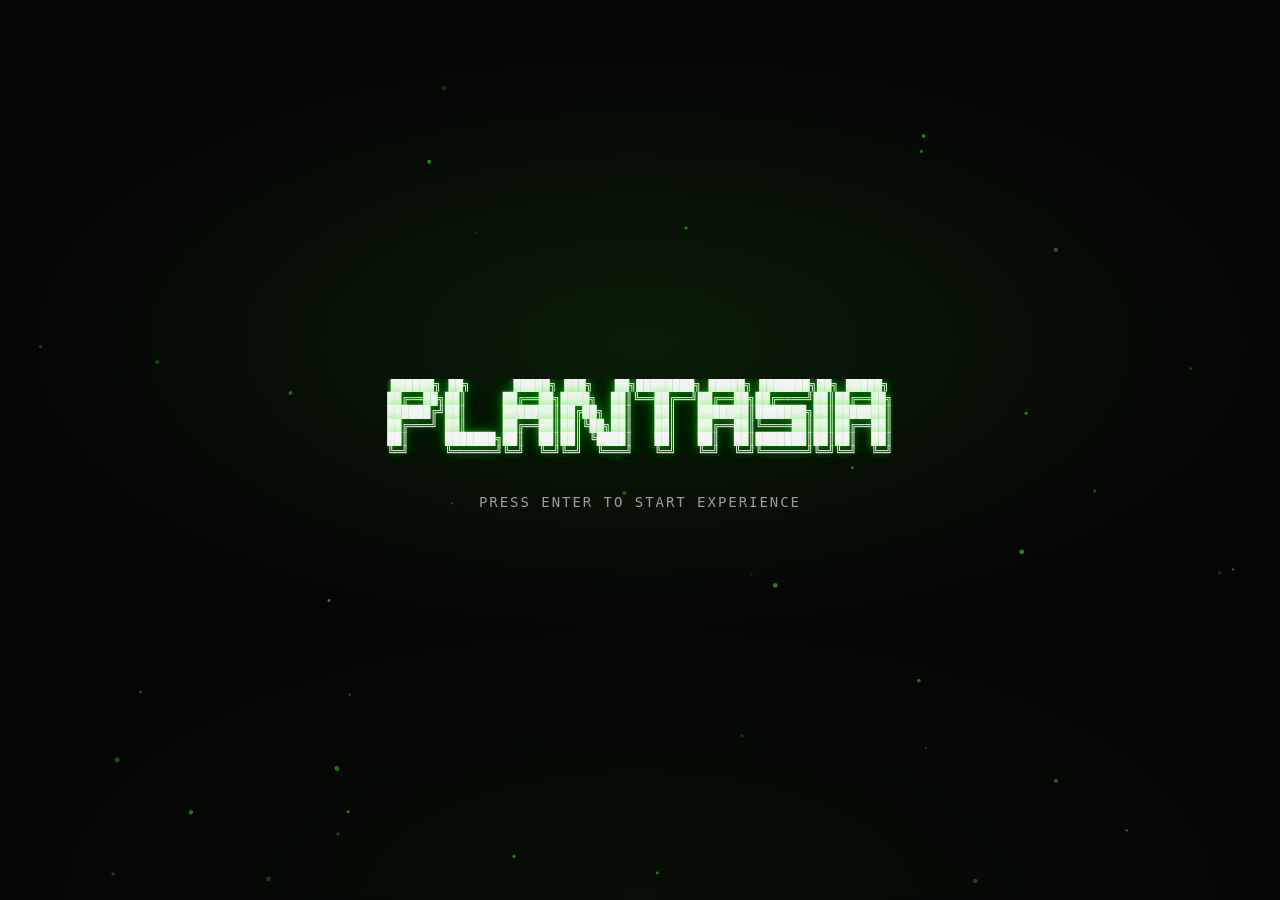
==== commit 30912a04: "Tune visuals for snappier keypress response and simpler rendering. Use minimal idle flowers on lite " ====
--- a/index.html
+++ b/index.html
@@ -620,7 +620,10 @@
   // Helper for vine preset visual properties
   const NEON_GREEN = '#39ff14';
 
-  const SYNTH_SMOOTH = 0.045;
+  const SYNTH_SMOOTH = 0.028;
+  const VISUAL_TICK_MS = 48;
+  let visualTickLast = 0;
+  let junoLastActiveFlower = null;
   const MAX_ECHO_FB = 0.72;
   const MAX_MASTER = 0.82;
   const synthVisual = {
@@ -691,14 +694,15 @@
     if (!canvas) return;
 
     let ctx = canvas.getContext("2d");
-    if (!options.flush && typeof updateVisualSynthState === 'function') updateVisualSynthState();
+    if (!options.flush && typeof updateVisualSynthStateLite === 'function') updateVisualSynthStateLite();
+    else if (!options.flush) updateVisualSynthState();
 
     const volScale = synthVisual.volumeScale || 0.6;
     const echoGlow = synthVisual.echoGlow || 0;
     const lfoSway = (synthVisual.lfoVisual || 0) * 8;
     const growthLevel = synthVisual.growthLevel || 0;
 
-    growthNoteFlash *= 0.88;
+    growthNoteFlash *= 0.72;
     growthAnimT++;
 
     ctx.fillStyle = '#000000';
@@ -728,7 +732,7 @@
     const growthAccel = vinePresetProps.growthRate * (1 + vine.pulse * 0.22 + burstDrive * 0.45);
     if (!vine.growSlow) vine.growSlow = 0;
     vine.growSlow += growthAccel;
-    const segments = Math.floor(vine.growSlow);
+    const segments = Math.min(Math.floor(vine.growSlow), 3);
     if (segments > 0) {
       vine.growSlow -= segments;
       for (let seg = 0; seg < segments; seg++) {
@@ -749,7 +753,7 @@
         vine.tipX = nx;
         vine.tipY = ny;
         vine.points.push({ x: nx, y: ny, angle: vine.tipAngle, age: 0 });
-        if (vine.points.length > 1400) vine.points.shift();
+        if (vine.points.length > 500) vine.points.shift();
       }
     }
 
@@ -763,8 +767,8 @@
     const growthBright = burstDrive > 0.1 || vine.pulse > 0.4
       || (activeVoices && activeVoices.size > 0) || growthNoteFlash > 0.2;
     const bursting = burstDrive > 0.28;
-    const vineStart = lite ? Math.max(0, ptLen - 150) : 0;
-    const vineStep = lite ? 2 : (ptLen > 500 ? 2 : 1);
+    const vineStart = lite ? Math.max(0, ptLen - 80) : Math.max(0, ptLen - 400);
+    const vineStep = lite ? 3 : (ptLen > 280 ? 3 : 2);
 
     if (!growthTipFlowerCache) growthTipFlowerCache = _junoBuildFlowerDotCache(26);
 
@@ -808,7 +812,8 @@
     growthSparkles.forEach(function(s) {
       s.life -= 0.028;
       s.r += s.speed;
-      const ringGlyphs = bursting ? 14 : 10;
+      const ringGlyphs = bursting ? 6 : 0;
+      if (ringGlyphs === 0) return;
       for (let k = 0; k < ringGlyphs; k++) {
         const ang = (k / ringGlyphs) * Math.PI * 2;
         _junoGlyph(
@@ -857,6 +862,7 @@
   const JUNO_POP_CHARS = ['*', '+', '#', '.', "'", '`'];
   const JUNO_FALL_CHARS = ['*', '.', "'", '`', ','];
   const JUNO_MIN_GLYPH = 8;
+  const JUNO_BURST_FRAMES = 24;
   const JUNO_DOT_CHARS = ['·', '.', '•', ':', '`', '○'];
   const JUNO_PALETTE = {
     center: [248, 255, 210],
@@ -870,6 +876,7 @@
   };
   let junoCanvasCtx = null;
   let growthTipFlowerCache = null;
+  const junoFontCache = {};
   const MPK_MINI_KEY_START = 48;
   const MPK_MINI_KEY_COUNT = 25;
   const NOTE_NAMES = ['C', 'C#', 'D', 'D#', 'E', 'F', 'F#', 'G', 'G#', 'A', 'A#', 'B'];
@@ -895,15 +902,17 @@
     if (colorKey === false || colorKey == null) colorKey = 'gray';
     const glyphSize = Math.max(JUNO_MIN_GLYPH, size);
     const pal = JUNO_PALETTE[colorKey] || JUNO_PALETTE.gray;
-    const glow = colorKey === 'neon' || colorKey === 'center' || colorKey === 'gold';
-    jc.font = `bold ${glyphSize}px ${JUNO_ASCII_FONT}`;
+    if (!junoFontCache[glyphSize]) {
+      junoFontCache[glyphSize] = `bold ${glyphSize}px ${JUNO_ASCII_FONT}`;
+    }
+    jc.font = junoFontCache[glyphSize];
     jc.fillStyle = `rgba(${pal[0]},${pal[1]},${pal[2]},${Math.min(1, alpha)})`;
     jc.textAlign = 'center';
     jc.textBaseline = 'middle';
-    if (glow) {
+    if (colorKey === 'neon') {
       jc.save();
-      jc.shadowBlur = glyphSize * (colorKey === 'neon' ? 0.9 : 0.55);
-      jc.shadowColor = `rgba(${pal[0]},${pal[1]},${pal[2]},0.7)`;
+      jc.shadowBlur = glyphSize * 0.5;
+      jc.shadowColor = `rgba(${pal[0]},${pal[1]},${pal[2]},0.65)`;
       jc.fillText(ch, x, y);
       jc.restore();
     } else {
@@ -921,57 +930,45 @@
   function _junoBuildFlowerDotCache(basePR) {
     const dots = [];
     const PR = basePR;
-    const petalLen = PR * 1.12;
-    const petalW = PR * 0.74;
-    const centerSteps = Math.max(4, Math.floor(PR * 0.4 / 2.2));
+    const petalLen = PR * 1.05;
+    const petalW = PR * 0.68;
+    const centerSteps = Math.max(3, Math.floor(PR * 0.32 / 2.8));
     for (let i = -centerSteps; i <= centerSteps; i++) {
       for (let j = -centerSteps; j <= centerSteps; j++) {
         const dist = Math.hypot(i, j);
-        if (dist > centerSteps * 1.08) continue;
-        if (_junoHash(i, j, 99) > 0.1) continue;
+        if (dist > centerSteps * 1.05) continue;
+        if (_junoHash(i, j, 99) > 0.22) continue;
         const radial = dist / Math.max(1, centerSteps);
-        const size = 8 + (1 - radial) * 10;
-        const colorKey = radial < 0.45 ? 'center' : 'gold';
         dots.push({
-          rx: i * 2.8, ry: j * 2.4,
-          size, alpha: 0.78 + (1 - radial) * 0.22,
-          colorKey,
-          ch: radial < 0.35 ? '●' : '·'
+          rx: i * 3.0, ry: j * 2.5,
+          size: 7 + (1 - radial) * 7,
+          alpha: 0.7 + (1 - radial) * 0.25,
+          colorKey: radial < 0.5 ? 'center' : 'gold',
+          ch: radial < 0.4 ? '●' : '·'
         });
       }
     }
     for (let k = 0; k < 5; k++) {
       const angle = -Math.PI / 2 + (k / 5) * Math.PI * 2;
-      const steps = Math.max(5, Math.floor(petalLen / 3.6));
+      const steps = Math.max(4, Math.floor(petalLen / 5.2));
       for (let i = 0; i <= steps; i++) {
         const frac = i / steps;
         const along = frac * petalLen;
-        const widthAt = petalW * (1 - frac * 0.86);
-        const cols = Math.max(1, Math.ceil(widthAt / 3.0));
+        const widthAt = petalW * (1 - frac * 0.88);
+        const cols = Math.max(1, Math.ceil(widthAt / 4.2));
         for (let j = -cols; j <= cols; j++) {
           const sparse = _junoHash(k, i, j);
-          if (frac > 0.48 && sparse > 0.62 - frac * 0.12) continue;
-          const across = (j / (cols || 1)) * widthAt * 0.5;
+          if (frac > 0.5 && sparse > 0.55 - frac * 0.1) continue;
+          const across = (j / (cols || 1)) * widthAt * 0.48;
           const rx = Math.cos(angle) * along - Math.sin(angle) * across;
           const ry = Math.sin(angle) * along * 0.86 + Math.cos(angle) * across;
           const radial = Math.hypot(rx, ry) / PR;
           let colorKey = 'outer';
-          if (radial < 0.22) colorKey = 'center';
-          else if (radial < 0.4) colorKey = 'gold';
+          if (radial < 0.24) colorKey = 'center';
+          else if (radial < 0.42) colorKey = 'gold';
           else if (radial < 0.58) colorKey = 'inner';
-          const size = 5 + (1 - frac) * 10 + (radial < 0.35 ? 4 : 0);
-          const ch = frac < 0.22 && radial < 0.4 ? '●' : JUNO_DOT_CHARS[(k + j) % JUNO_DOT_CHARS.length];
-          dots.push({ rx, ry, size, alpha: 0.32 + (1 - frac) * 0.52, colorKey, ch });
-          if (frac > 0.52 && sparse > 0.68) {
-            dots.push({
-              rx: rx + (_junoHash(k, i, j + 3) - 0.5) * 10,
-              ry: ry + (_junoHash(k, i, j + 4) - 0.5) * 8,
-              size: 5 + (1 - frac) * 3,
-              alpha: 0.18 + (1 - frac) * 0.2,
-              colorKey: 'outer',
-              ch: '.'
-            });
-          }
+          const ch = frac < 0.25 && radial < 0.38 ? '●' : '·';
+          dots.push({ rx, ry, size: 6 + (1 - frac) * 7, alpha: 0.35 + (1 - frac) * 0.45, colorKey, ch });
         }
       }
     }
@@ -991,50 +988,43 @@
     };
   }
 
-  function _junoDrawStemDots(jc, fl, stemSteps, sway, stemBend, bright) {
+  function _junoDrawStemDots(jc, fl, stemSteps, sway, stemBend, bright, sparse) {
     const stemKey = bright ? 'neon' : 'stem';
-    for (let s = 0; s <= stemSteps; s++) {
+    const step = sparse ? 2 : 1;
+    for (let s = 0; s <= stemSteps; s += step) {
       const frac = s / stemSteps;
       const pt = _junoStemPoint(fl, frac, sway, stemBend);
-      const dotSize = Math.max(JUNO_MIN_GLYPH, 9 + (1 - frac) * 2);
-      _junoGlyph(jc, ':', pt.x, pt.y, dotSize, 0.5 + frac * 0.28, stemKey);
+      _junoGlyph(jc, ':', pt.x, pt.y, Math.max(JUNO_MIN_GLYPH, 9), 0.45 + frac * 0.25, stemKey);
     }
   }
 
   function _junoDrawLeafSpray(jc, baseX, baseY, side, t, leafId, bright) {
     const dir = side;
-    const len = 18 + (leafId % 3) * 8;
+    const len = 12 + (leafId % 2) * 5;
     const leafKey = bright ? 'neon' : 'leaf';
-    const curve = dir * (14 + (leafId % 2) * 8);
+    const curve = dir * (10 + (leafId % 2) * 5);
     for (let i = 0; i < len; i++) {
       const frac = i / len;
-      const sparse = _junoHash(leafId, i, 7);
-      if (sparse > 0.5 - frac * 0.38) continue;
-      const lx = baseX + dir * (8 + frac * 28) + Math.sin(frac * 2.6) * curve * 0.32;
-      const ly = baseY - frac * 18 + Math.sin(t * 0.018 + leafId + frac * 3) * 2;
-      const drift = (_junoHash(leafId, i, 3) - 0.5) * (3 + frac * 8);
-      const dotSize = 5 + (1 - frac) * 7 + (_junoHash(leafId, i, 8) > 0.6 ? 3 : 0);
-      const ch = JUNO_DOT_CHARS[Math.floor(_junoHash(leafId, i, 1) * JUNO_DOT_CHARS.length)];
+      if (_junoHash(leafId, i, 7) > 0.45 - frac * 0.3) continue;
+      const lx = baseX + dir * (6 + frac * 22) + Math.sin(frac * 2.4) * curve * 0.28;
+      const ly = baseY - frac * 14 + Math.sin(t * 0.012 + leafId) * 1.5;
       _junoGlyph(
-        jc, ch,
-        lx + drift, ly + (_junoHash(leafId, i, 5) - 0.5) * 4,
-        Math.max(JUNO_MIN_GLYPH, dotSize),
-        0.22 + (1 - frac) * 0.48,
+        jc, '·',
+        lx + (_junoHash(leafId, i, 3) - 0.5) * 4,
+        ly + (_junoHash(leafId, i, 5) - 0.5) * 3,
+        Math.max(JUNO_MIN_GLYPH, 6 + (1 - frac) * 4),
+        0.22 + (1 - frac) * 0.4,
         leafKey
       );
     }
-    for (let s = 0; s < 10; s++) {
-      const frac = _junoHash(leafId, s, 12);
-      const lx = baseX + dir * (14 + frac * 32) + (_junoHash(leafId, s, 13) - 0.5) * 14;
-      const ly = baseY - frac * 20 + (_junoHash(leafId, s, 14) - 0.5) * 10;
-      _junoGlyph(jc, '.', lx, ly, Math.max(JUNO_MIN_GLYPH, 6), 0.12 + frac * 0.15, leafKey);
-    }
-  }
-
-  function _junoDrawFlowerHead(jc, cx, cy, PR, bright, bursting, t, dotCache) {
+  }
+
+  function _junoDrawFlowerHead(jc, cx, cy, PR, bright, bursting, t, dotCache, stride) {
     const cache = dotCache || _junoBuildFlowerDotCache(PR);
     const scale = PR / cache.basePR;
-    cache.dots.forEach(function(d) {
+    const step = stride || 1;
+    for (let n = 0; n < cache.dots.length; n += step) {
+      const d = cache.dots[n];
       const colorKey = _junoBrightColorKey(d.colorKey, bright, bursting);
       _junoGlyph(
         jc, d.ch,
@@ -1042,21 +1032,25 @@
         d.size * scale, d.alpha,
         colorKey
       );
-    });
+    }
     if (bursting) {
-      for (let k = 0; k < 10; k++) {
-        const ang = (k / 10) * Math.PI * 2 + t * 0.1;
-        const scatter = PR * (0.45 + _junoHash(k, 11, 0) * 0.5);
-        _junoGlyph(
-          jc, '+',
-          cx + Math.cos(ang) * scatter,
-          cy + Math.sin(ang) * scatter * 0.78,
-          Math.max(JUNO_MIN_GLYPH, 11),
-          0.45 + _junoHash(k, 22, 0) * 0.4,
-          'neon'
-        );
+      for (let k = 0; k < 5; k++) {
+        const ang = (k / 5) * Math.PI * 2;
+        const scatter = PR * (0.5 + _junoHash(k, 11, 0) * 0.35);
+        _junoGlyph(jc, '+', cx + Math.cos(ang) * scatter, cy + Math.sin(ang) * scatter * 0.75,
+          Math.max(JUNO_MIN_GLYPH, 10), 0.55, 'neon');
       }
     }
+  }
+
+  function _junoDrawFlowerMinimal(jc, fl, t) {
+    const sway = Math.sin(t * 0.008 * fl.swaySpeed + fl.phase) * fl.swayAmt * 0.5;
+    const PR = fl.petalR * fl.bloomState;
+    const cx = fl.x + sway;
+    const cy = _junoFlowerHeadY(fl);
+    const steps = Math.max(2, Math.floor(fl.stemH / 16));
+    _junoDrawStemDots(jc, fl, steps, sway, 0, false, true);
+    _junoDrawFlowerHead(jc, cx, cy, PR, false, false, t, fl.dotCache, 3);
   }
 
   function _junoKeyboardKeys() {
@@ -1108,7 +1102,7 @@
     const headY = _junoFlowerHeadY(fl);
     const particles = [];
     const inten = intensity || 0.85;
-    const count = Math.floor(22 + inten * 34);
+    const count = Math.floor(10 + inten * 14);
     for (let i = 0; i < count; i++) {
       const ang = (i / count) * Math.PI * 2 + (Math.random() - 0.5) * 0.55;
       const speed = 3.5 + Math.random() * 6.5 + inten * 4.2;
@@ -1123,8 +1117,8 @@
         neon: Math.random() > 0.35
       });
     }
-    fl.popParticles = (fl.popParticles || []).concat(particles).slice(-96);
-    fl.flashTimer = 8;
+    fl.popParticles = (fl.popParticles || []).concat(particles).slice(-28);
+    fl.flashTimer = 5;
   }
 
   function _junoMakeFallingChar(W, H) {
@@ -1147,7 +1141,7 @@
     const spanX = W * 0.96;
 
     const skyDots = [];
-    for (let i = 0; i < Math.floor(W / 36); i++) {
+    for (let i = 0; i < Math.floor(W / 64); i++) {
       skyDots.push({
         x: Math.random() * W,
         y: Math.random() * H * 0.45,
@@ -1175,10 +1169,8 @@
         petalR: petalR,
         dotCache: _junoBuildFlowerDotCache(petalR),
         leafSlots: [
-          { frac: 0.26 + (i % 2) * 0.04, side: -1, id: i * 2 },
-          { frac: 0.44 + (i % 3) * 0.03, side: 1, id: i * 2 + 1 },
-          { frac: 0.62 + (i % 2) * 0.05, side: -1, id: i * 2 + 2 },
-          { frac: 0.78 + (i % 3) * 0.02, side: 1, id: i * 2 + 3 }
+          { frac: 0.32 + (i % 2) * 0.06, side: -1, id: i * 2 },
+          { frac: 0.62 + (i % 2) * 0.04, side: 1, id: i * 2 + 1 }
         ],
         phase: (i / n) * Math.PI * 2,
         bloomState: 0.55,
@@ -1199,7 +1191,7 @@
     });
 
     const pollen = [];
-    for (let i = 0; i < 22; i++) {
+    for (let i = 0; i < 10; i++) {
       pollen.push({
         x: Math.random() * W,
         y: H * (0.32 + Math.random() * 0.5),
@@ -1211,7 +1203,7 @@
       });
     }
 
-    const numBlades = Math.min(Math.floor(W / 8), 200);
+    const numBlades = Math.min(Math.floor(W / 16), 72);
     const grass = [];
     for (let i = 0; i < numBlades; i++) {
       grass.push({
@@ -1224,7 +1216,7 @@
     }
 
     const falling = [];
-    for (let i = 0; i < 6; i++) {
+    for (let i = 0; i < 3; i++) {
       const p = _junoMakeFallingChar(W, H);
       p.y = Math.random() * H * 0.5;
       p.alpha = 0.15 + Math.random() * 0.2;
@@ -1241,30 +1233,21 @@
     }
     const flower = _junoFindFlower(keyCode, freq, midiNote);
     if (!flower) return;
+    junoLastActiveFlower = flower;
 
     const intensity = typeof velocity === 'number' ? Math.max(0.4, velocity / 127) : 0.9;
     const growthBoost = (synthVisual.growthLevel || 0) * 0.35;
     flower.held = true;
 
-    const burstAdd = 56 + Math.floor((intensity + growthBoost) * 36);
-    flower.burstTimer = Math.min(72, Math.max(flower.burstTimer, burstAdd));
-    flower.burstPeak = Math.min(3.5, 2.1 + intensity * 1.15 + Math.random() * 0.15);
+    flower.burstTimer = Math.min(JUNO_BURST_FRAMES, Math.max(flower.burstTimer, 20));
+    flower.burstPeak = Math.min(2.1, 1.35 + intensity * 0.55);
     flower.burstScale = flower.burstPeak;
-    flower.stemBend = Math.min(24, flower.stemBend + intensity * 16);
-    flower.brightTimer = Math.min(64, Math.max(flower.brightTimer, 52));
-    flower.petalPulse = 1 + intensity * 0.9;
-    flower.bloomState = Math.min(1, flower.bloomState + 0.14);
-    flower.flashTimer = 10;
-    flower.rings = flower.rings || [];
-
-    for (let ri = 0; ri < 2; ri++) {
-      flower.rings.push({
-        r: flower.petalR * (0.35 + ri * 0.2),
-        life: 1,
-        speed: 3.8 + intensity * 3.5 + ri * 1.2
-      });
-    }
-    if (flower.rings.length > 10) flower.rings = flower.rings.slice(-10);
+    flower.stemBend = Math.min(16, flower.stemBend + intensity * 10);
+    flower.brightTimer = 18;
+    flower.petalPulse = 1 + intensity * 0.45;
+    flower.bloomState = Math.min(1, flower.bloomState + 0.1);
+    flower.flashTimer = 6;
+    flower.rings = [];
 
     _junoSpawnFlowerPop(flower, intensity);
   }
@@ -1276,95 +1259,73 @@
     flower.held = false;
   }
 
-  const JUNO_BURST_FRAMES = 72;
-
-  function _junoDrawFlower(jc, fl, t) {
+  function _junoDrawFlower(jc, fl, t, drawOpts) {
+    drawOpts = drawOpts || {};
+    if (drawOpts.minimal) {
+      _junoDrawFlowerMinimal(jc, fl, t);
+      return;
+    }
+
     if (fl.held) {
-      fl.brightTimer = Math.max(fl.brightTimer, 14);
-      fl.petalPulse = Math.max(fl.petalPulse, 1.28);
-      fl.bloomState = Math.min(1, fl.bloomState + 0.018);
+      fl.brightTimer = Math.max(fl.brightTimer, 10);
+      fl.petalPulse = Math.max(fl.petalPulse, 1.15);
+      fl.bloomState = Math.min(1, fl.bloomState + 0.02);
     } else {
       fl.bloomState = Math.min(1, fl.bloomState + fl.bloomSpeed);
     }
 
-    const sway = Math.sin(t * 0.01 * fl.swaySpeed + fl.phase) * fl.swayAmt
-      + (synthVisual.flowerLfo || 0) * fl.swayAmt * 4;
+    const sway = Math.sin(t * 0.008 * fl.swaySpeed + fl.phase) * fl.swayAmt
+      + (synthVisual.flowerLfo || 0) * fl.swayAmt * 2;
 
     if (fl.burstTimer > 0) {
       const progress = fl.burstTimer / JUNO_BURST_FRAMES;
-      fl.burstScale = 1 + (fl.burstPeak - 1) * Math.sin(progress * Math.PI);
+      fl.burstScale = 1 + (fl.burstPeak - 1) * progress;
       fl.burstTimer--;
     } else {
-      fl.burstScale = fl.held ? 1.12 : 1;
-    }
-
-    if (fl.stemBend > 0.05) fl.stemBend *= 0.88;
+      fl.burstScale = fl.held ? 1.08 : 1;
+    }
+
+    if (fl.stemBend > 0.05) fl.stemBend *= 0.82;
     else fl.stemBend = 0;
-    if (fl.brightTimer > 0) fl.brightTimer--;
-    if (fl.petalPulse > 1.01) fl.petalPulse *= 0.93;
+    if (fl.brightTimer > 0) fl.brightTimer -= 2;
+    if (fl.petalPulse > 1.01) fl.petalPulse *= 0.88;
     else fl.petalPulse = 1;
     if (fl.flashTimer > 0) fl.flashTimer--;
 
     const bursting = fl.burstTimer > 0;
     const bright = fl.brightTimer > 0 || fl.held || fl.flashTimer > 0;
-    const shimmer = (synthVisual.chorusShimmer || 0) * 0.2;
     const PR = fl.petalR * fl.bloomState * fl.burstScale * fl.petalPulse
-      * (1 + (synthVisual.flowerLfo || 0) * 0.35 + (synthVisual.volumeScale - 0.6) * 0.2 + shimmer);
-    const windX = (synthVisual.windPan || 0) * 28;
+      * (1 + (synthVisual.flowerLfo || 0) * 0.2 + (synthVisual.volumeScale - 0.6) * 0.12);
+    const windX = (synthVisual.windPan || 0) * 14;
     const cx = fl.x + sway + windX;
     const cy = _junoFlowerHeadY(fl);
-
-    if (fl.flashTimer > 0) {
-      _junoGlyph(jc, '#', cx, cy, PR * 2.8, fl.flashTimer / 8 * 0.35, 'neon');
-    }
 
     fl.popParticles = fl.popParticles.filter(p => p.life > 0);
     fl.popParticles.forEach(p => {
       p.x += p.vx;
       p.y += p.vy;
-      p.vy += 0.07;
-      p.vx *= 0.982;
-      p.life -= 0.024;
+      p.vy += 0.1;
+      p.vx *= 0.96;
+      p.life -= 0.045;
       _junoGlyph(
         jc, p.ch, p.x, p.y,
-        p.size * (0.55 + p.life * 0.55),
-        p.life * 0.95,
+        p.size * (0.5 + p.life * 0.5),
+        p.life * 0.9,
         p.neon ? 'neon' : (bright ? 'inner' : 'outer')
       );
     });
 
-    if (fl.rings && fl.rings.length) {
-      fl.rings = fl.rings.filter(r => r.life > 0);
-      fl.rings.forEach(ring => {
-        ring.life -= 0.014;
-        ring.r += ring.speed;
-        const ringAlpha = ring.life * 0.72;
-        const ringGlyphs = bursting ? 16 : 10;
-        for (let k = 0; k < ringGlyphs; k++) {
-          const ang = (k / ringGlyphs) * Math.PI * 2;
-          _junoGlyph(
-            jc, bursting ? '+' : '·',
-            cx + Math.cos(ang) * ring.r,
-            cy + Math.sin(ang) * ring.r * 0.74,
-            Math.max(JUNO_MIN_GLYPH, bursting ? 11 : 8),
-            ringAlpha,
-            bursting ? 'neon' : 'outer'
-          );
-        }
+    const stemSteps = Math.max(3, Math.floor(fl.stemH / 8));
+    _junoDrawStemDots(jc, fl, stemSteps, sway, fl.stemBend, bright, !bright);
+
+    if (bright || bursting) {
+      (fl.leafSlots || []).forEach(slot => {
+        const pt = _junoStemPoint(fl, slot.frac, sway, fl.stemBend);
+        _junoDrawLeafSpray(jc, pt.x, pt.y, slot.side, t, slot.id, bright);
       });
     }
 
-    const stemSteps = Math.max(4, Math.floor(fl.stemH / 6));
-    _junoDrawStemDots(jc, fl, stemSteps, sway, fl.stemBend, bright);
-
-    (fl.leafSlots || []).forEach(slot => {
-      const pt = _junoStemPoint(fl, slot.frac, sway, fl.stemBend);
-      _junoDrawLeafSpray(jc, pt.x, pt.y, slot.side, t, slot.id, bright);
-    });
-
-    _junoDrawFlowerHead(jc, cx, cy, PR, bright, bursting, t, fl.dotCache);
-
-    _junoGlyph(jc, fl.keyLabel, fl.x, fl.y + 16, JUNO_MIN_GLYPH, bright ? 0.85 : 0.42, bright ? 'neon' : 'gray');
+    _junoDrawFlowerHead(jc, cx, cy, PR, bright, bursting, t, fl.dotCache, bright ? 1 : 2);
   }
 
   function drawJunoFrame(options) {
@@ -1385,7 +1346,8 @@
     const W = sc.W, H = sc.H;
     sc.t++;
     const t = sc.t;
-    if (!options.flush && typeof updateVisualSynthState === 'function') updateVisualSynthState();
+    if (options.flush && options.lite) updateVisualSynthStateLite();
+    else if (!options.flush) updateVisualSynthState();
     const jc = junoCanvasCtx || canvas.getContext('2d');
     junoCanvasCtx = jc;
     const groundY = H * 0.77;
@@ -1399,8 +1361,8 @@
     jc.fillStyle = '#000000';
     jc.fillRect(0, 0, W, H);
 
-    const hazeAmt = (synthVisual.reverbHaze || 0) * 0.55 + (synthVisual.growthLevel || 0) * 0.25;
-    if (hazeAmt > 0.08) {
+    const hazeAmt = (synthVisual.reverbHaze || 0) * 0.35 + (synthVisual.growthLevel || 0) * 0.15;
+    if (hazeAmt > 0.08 && !lite) {
       jc.save();
       jc.globalAlpha = 0.03 + hazeAmt * 0.07;
       jc.fillStyle = '#ff9a5c';
@@ -1422,8 +1384,8 @@
         _junoGlyph(jc, p.ch, p.x, p.y, p.size, p.alpha, 'leaf');
       });
 
-      for (let gx = 0; gx < W; gx += 8) {
-        _junoGlyph(jc, '·', gx + 4, groundY, Math.max(JUNO_MIN_GLYPH, 8), 0.28, 'stem');
+      for (let gx = 0; gx < W; gx += 16) {
+        _junoGlyph(jc, '·', gx + 4, groundY, Math.max(JUNO_MIN_GLYPH, 8), 0.22, 'stem');
       }
 
       sc.grass.forEach(blade => {
@@ -1438,11 +1400,16 @@
     }
 
     sc.flowers.slice().sort(function(a, b) { return a.y - b.y; }).forEach(function(fl) {
-      _junoDrawFlower(jc, fl, t);
+      const isActive = fl === junoLastActiveFlower || fl.held || fl.burstTimer > 0 || fl.brightTimer > 0;
+      if (lite && !isActive) {
+        _junoDrawFlower(jc, fl, t, { minimal: true });
+      } else {
+        _junoDrawFlower(jc, fl, t);
+      }
     });
 
-    sc.pollen.forEach((p, i) => {
-      if (!lite) {
+    if (!lite) {
+      sc.pollen.forEach((p, i) => {
         p.x += p.vx + Math.sin(t * 0.018 + i * 0.72) * 0.19;
         p.y += p.vy;
         p.life -= 0.0017;
@@ -1457,11 +1424,9 @@
             size: JUNO_MIN_GLYPH + Math.random() * 4
           };
         }
-      }
-      if (!lite || p.life > 0.5) {
-        _junoGlyph(jc, p.ch, p.x, p.y, p.size, (0.18 + echoGlow * 0.35 + filterBright * 0.12) * p.life, 'gold');
-      }
-    });
+        _junoGlyph(jc, p.ch, p.x, p.y, p.size, (0.15 + echoGlow * 0.25) * p.life, 'gold');
+      });
+    }
 
     if (!options.flush) junoFlowersAnimId = requestAnimationFrame(drawJunoFrame);
   }
@@ -1485,13 +1450,13 @@
     options = options || {};
     if (!analyser || !dataArray) return;
     if (!options.flush && typeof updateVisualSynthState === 'function') updateVisualSynthState();
-    eqNotePulse *= 0.91;
+    eqNotePulse *= 0.82;
     let ctx = canvas.getContext("2d");
     analyser.getByteTimeDomainData(dataArray);
     ctx.fillStyle = "rgba(17, 17, 17, 0.06)";
     ctx.fillRect(0, 0, canvas.width, canvas.height);
 
-    if (trailFrames.length > 12 + Math.floor(synthVisual.echoGlow * 8)) trailFrames.shift();
+    if (trailFrames.length > 5 + Math.floor(synthVisual.echoGlow * 3)) trailFrames.shift();
     trailFrames.push([...dataArray]);
 
     const grad = ctx.createLinearGradient(0, 0, canvas.width, 0);
@@ -1649,7 +1614,7 @@
 
   function triggerEqNotePulse(freq, velocity) {
     const v = typeof velocity === 'number' ? velocity / 127 : 0.85;
-    eqNotePulse = Math.min(1.8, eqNotePulse + 0.4 + v * 0.35);
+    eqNotePulse = Math.min(2.2, eqNotePulse + 0.65 + v * 0.5);
   }
 
   function initGrowthPollen() {
@@ -1658,7 +1623,7 @@
     if (!canvas) return;
     const preset = getPresetParams();
     const particleAmt = (preset.growth && preset.growth.particleAmount) || 1;
-    const count = Math.floor(40 + particleAmt * 24);
+    const count = Math.floor(18 + particleAmt * 10);
     for (let i = 0; i < count; i++) {
       growthPollen.push({
         x: Math.random() * canvas.width,
@@ -1684,13 +1649,13 @@
     const bloom = growthCfg.bloomIntensity || 1;
 
     vine.pulse = Math.min(3.5, vine.pulse + 1.7 + intensity * 1.15 * bloom);
-    vine.growthBurst = Math.min(1.5, 0.75 + intensity * 0.8 * bloom);
-    vine.growSlow += 3 + intensity * 4.5 * (growthCfg.movementAmount || 1);
-    growthNoteFlash = Math.min(1.3, 0.65 + intensity * 0.7);
+    vine.growthBurst = Math.min(1.2, 0.55 + intensity * 0.55 * bloom);
+    vine.growSlow += 2 + intensity * 3 * (growthCfg.movementAmount || 1);
+    growthNoteFlash = Math.min(1.0, 0.5 + intensity * 0.5);
 
     const tipX = vine.tipX;
     const tipY = vine.tipY;
-    const count = Math.floor(22 + intensity * 32 * (growthCfg.particleAmount || 1));
+    const count = Math.floor(8 + intensity * 14 * (growthCfg.particleAmount || 1));
     for (let i = 0; i < count; i++) {
       const ang = (i / count) * Math.PI * 2 + Math.random() * 0.6;
       const speed = 3.5 + Math.random() * 7 + intensity * 4;
@@ -1706,18 +1671,18 @@
       });
     }
 
-    for (let ri = 0; ri < 3; ri++) {
+    for (let ri = 0; ri < 1; ri++) {
       growthSparkles.push({
         x: tipX,
         y: tipY,
-        r: 6 + ri * 4,
+        r: 6,
         life: 1,
-        speed: 4 + intensity * 5 + ri * 1.5
+        speed: 5 + intensity * 4
       });
     }
 
-    if (growthPollen.length > 220) growthPollen = growthPollen.slice(-220);
-    if (growthSparkles.length > 36) growthSparkles = growthSparkles.slice(-36);
+    if (growthPollen.length > 80) growthPollen = growthPollen.slice(-80);
+    if (growthSparkles.length > 8) growthSparkles = growthSparkles.slice(-8);
   }
 
   function readUISynthState() {
@@ -1791,8 +1756,7 @@
     Object.assign(synthVisual, base);
   }
 
-  function updateVisualSynthState() {
-    tickLivingVoices();
+  function updateVisualSynthStateLite() {
     const beatSec = 60 / (synthState.bpm || 90);
     synthVisual.tempoPulse = (performance.now() / 1000 / beatSec) % 1;
     const lfoPhase = performance.now() * 0.001 * synthState.lfoRate * Math.PI * 2;
@@ -1800,6 +1764,15 @@
     synthVisual.flowerLfo = synthState.lfoDest === 'flowers'
       ? synthVisual.lfoVisual * (synthState.lfoAmount / 1200)
       : 0;
+  }
+
+  function updateVisualSynthState() {
+    const now = performance.now();
+    if (now - visualTickLast >= VISUAL_TICK_MS) {
+      tickLivingVoices();
+      visualTickLast = now;
+    }
+    updateVisualSynthStateLite();
     synthVisual.delayTrail = synthState.delayMix;
     synthVisual.echoGlow = Math.min(MAX_ECHO_FB, synthState.echoFeedback);
   }
